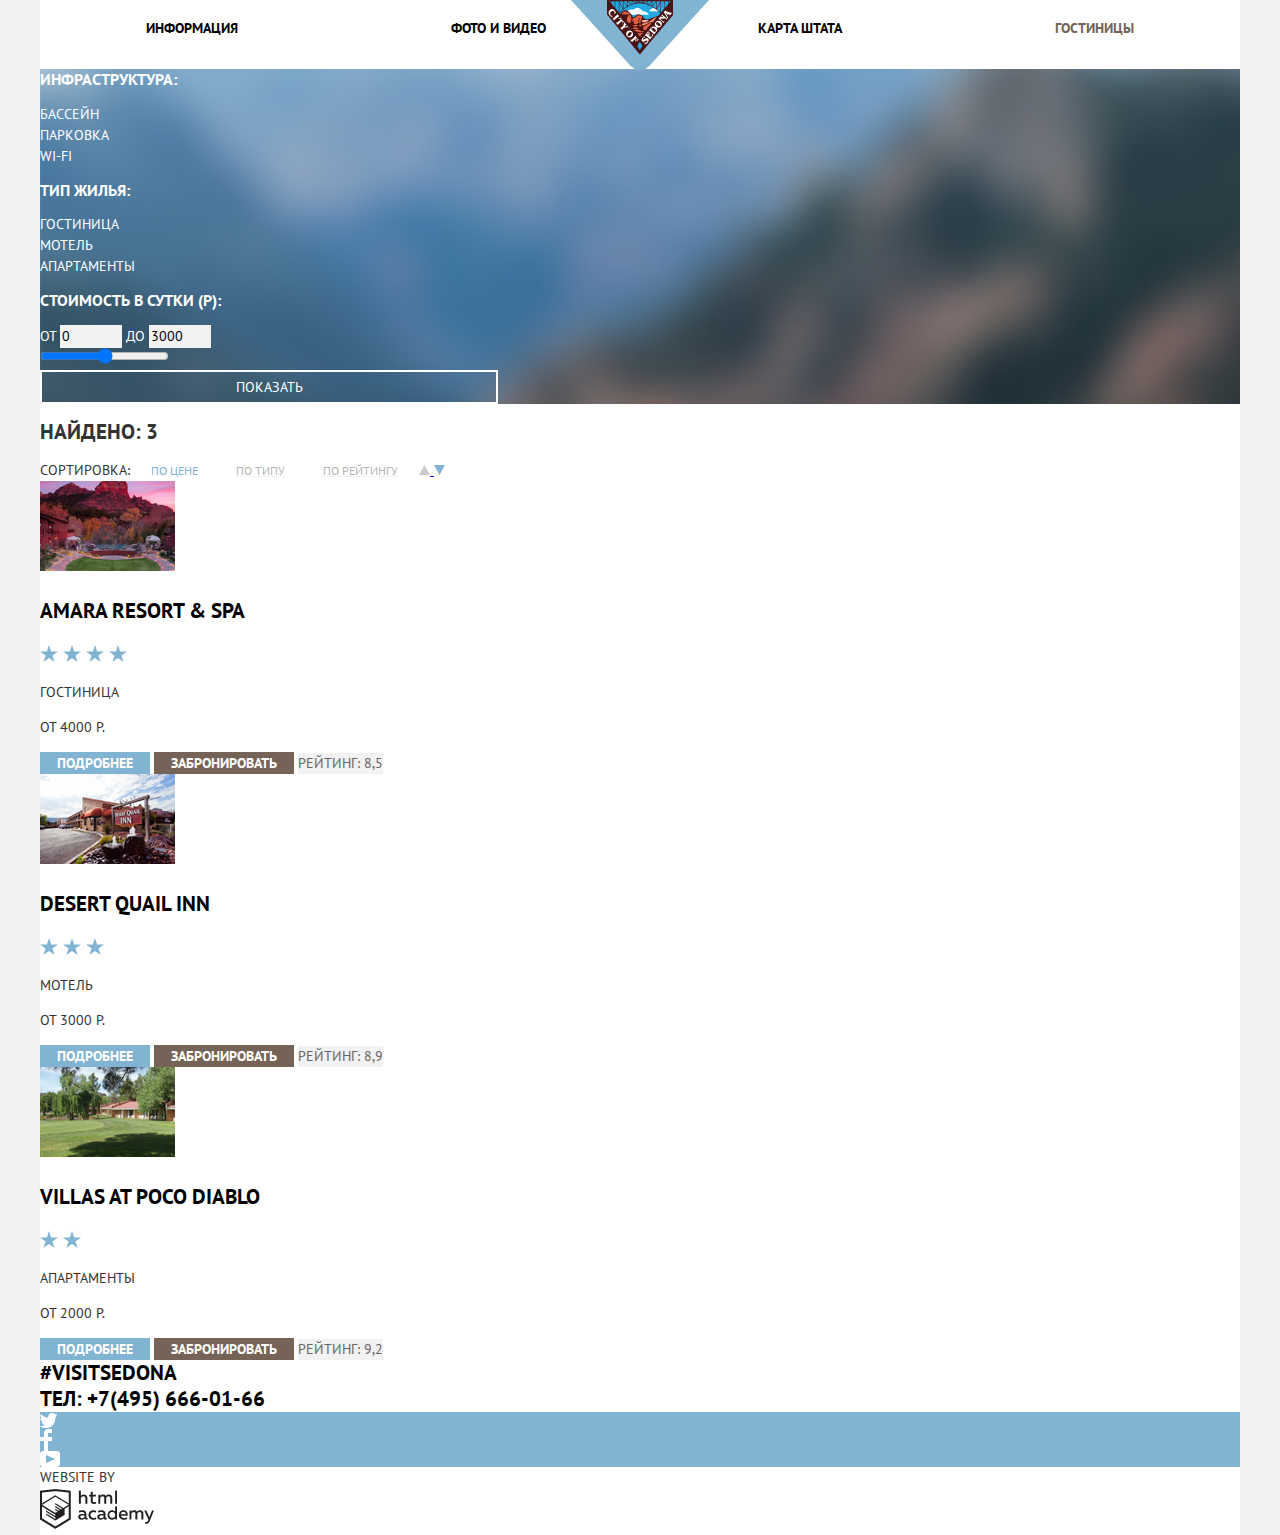
==== hotels.html @ a656c23b "buttons colors for hover and active" ====
<!DOCTYPE html>
<html lang="en">

<head>
    <meta charset="UTF-8">
    <meta http-equiv="X-UA-Compatible" content="IE=edge">
    <meta name="viewport" content="width=device-width, initial-scale=1.0">
    <link rel="preconnect" href="https://fonts.googleapis.com">
    <link rel="preconnect" href="https://fonts.gstatic.com" crossorigin>
    <link href="https://fonts.googleapis.com/css2?family=PT+Sans:wght@400;700&display=swap" rel="stylesheet">
    <link rel="stylesheet" href="css/normalize.css" type="text/css" />
    <link rel="stylesheet" href="css/styles.css" type="text/css" />
    <title>SEDONA</title>
</head>

<body>
    <div class="container">

        <header class="page-header">
            <div class="logo">
                <a class="nav-link logo" href="/">
                    <img src="/images/logo.svg" width="138" height="70" alt="Sedona">
                </a>
            </div>
            <nav>
                <ul class="nav">
                    <li class="nav-item">
                        <a class="nav-link" href="/">ИНФОРМАЦИЯ</a>
                    </li>
                    <li class="nav-item">
                        <a class="nav-link" href="#">ФОТО И ВИДЕО</a>
                    </li>
                    <li class="nav-item">
                        <a class="nav-link" href="#">КАРТА ШТАТА</a>
                    </li>
                    <li class="nav-item">
                        <a class="nav-link active" href="#">ГОСТИНИЦЫ</a>
                    </li>
                </ul>
            </nav>
        </header>
        <main>
            <section class="choice-items">

                <h1 class="visually-hidden">Сайт города Седона</h1>
                <form action="https://https://htmlacademy.ru/courses/42/run/9" method="post">
                    <h2 class="white-header">ИНФРАСТРУКТУРА:</h2>
                    <div class="pool">
                        <input type="checkbox" checked id="pool" name="infra" value="pool"
                            class="input visually-hidden">
                        <label for="pool">БАССЕЙН</label>
                    </div>
                    <div class="parking">
                        <input type="checkbox" id="parking" name="infra" value="parking" class="input visually-hidden">
                        <label for="parking">ПАРКОВКА</label>
                    </div>
                    <div class="wi-fi">
                        <input type="checkbox" id="wi-fi" name="infra" value="wi-fi" class="input visually-hidden">
                        <label for="wi-fi">WI-FI</label>
                    </div>
                    <h2 class="white-header">ТИП ЖИЛЬЯ:</h2>
                    <div class="hotel">
                        <input type="checkbox" checked id="hotel" name="living-place" value="hotel"
                            class="input visually-hidden">
                        <label for="hotel">ГОСТИНИЦА</label>
                    </div>
                    <div class="motel">
                        <input type="checkbox" checked id="motel" name="living-place" value="motel"
                            class="input visually-hidden">
                        <label for="motel">МОТЕЛЬ</label>
                    </div>
                    <div class="apartman">
                        <input type="checkbox" checked id="apartman" name="living-place" value="apartman"
                            class="input visually-hidden">
                        <label for="apartman">АПАРТАМЕНТЫ</label>
                    </div>
                    <h2 class="white-header">СТОИМОСТЬ В СУТКИ (Р):</h2>
                    <div class="numberbuttons">
                        <label for="from-0">ОТ</label>
                        <input type="number" id="from-0" min="0" max="3000" step="1" value="0" class="input input-nmbr">
                        <label for="till3000">ДО</label>
                        <input type="number" id="till3000" min="0" max="3000" step="1" value="3000"
                            class="input input-nmbr">
                    </div>
                    <div class="price_per_day">
                        <input class="range" type="range" id="price" name="price" min="1" max="3000" step="1">
                    </div>
                    <div class="submit">
                        <input class="show" type="submit" value="ПОКАЗАТЬ">
                    </div>
                </form>
            </section>
            <h2>НАЙДЕНО: 3</h2>
            <div class="sortingby">СОРТИРОВКА:
                <a class="button link price" href="#">ПО ЦЕНЕ</a>
                <a class="button link" href="#">ПО ТИПУ</a>
                <a class="button link" href="#">ПО РЕЙТИНГУ</a>
                <a class="arrow-up-link" href="#">
                    <svg class="arrow-up-icon" width="11" height="10" viewBox="0 0 11 10" fill="none"
                        xmlns="http://www.w3.org/2000/svg">
                        <path d="M5.5 0L0 10H11L5.5 0Z" fill="#CACACA" />
                    </svg>
                </a>

                <a class="arrow-down-link" href="#">
                    <svg class="arrow-down-icon" width="11" height="10" viewBox="0 0 11 10" fill="none"
                        xmlns="http://www.w3.org/2000/svg">
                        <path d="M5.5 10L0 0H11" fill="#81B3D2" />
                    </svg>
                </a>
            </div>
            <h2 class="visually-hidden">HOTELS</h2>
            <ul class="living-places">
                <li class="hotel">
                    <div class="wrapper-hotels">
                        <img src="/images/Rock.png" alt="Rock">
                    </div>

                    <h3 class="hotels-header">Amara Resort & Spa</h3>
                    <div class="stars-img-group">
                        <img src="images/star.svg" alt="рейтинг отеля 4 из 5">
                        <img src="images/star.svg">
                        <img src="images/star.svg">
                        <img src="images/star.svg">
                    </div>
                    <p>ГОСТИНИЦА</p>
                    <p>ОТ 4000 Р.</p>
                    <button class="button blue btn">ПОДРОБНЕЕ</button>
                    <button class="button btn">ЗАБРОНИРОВАТЬ</button>
                    <div class="rating">РЕЙТИНГ: 8,5</div>
                </li>
                <li class="motel">
                    <div class="wrapper-hotels">
                        <img src="/images/ROad.png" alt="Road">
                    </div>
                    <h3 class="hotels-header">Desert Quail Inn</h3>
                    <img src="images/star.svg" alt="рейтинг отеля 3 из 5">
                    <img src="images/star.svg">
                    <img src="images/star.svg">
                    <p>МОТЕЛЬ</p>
                    <p>ОТ 3000 Р.</p>
                    <button class="button blue btn">ПОДРОБНЕЕ</button>
                    <button class="button btn">ЗАБРОНИРОВАТЬ</button>
                    <div class="rating">РЕЙТИНГ: 8,9</div>
                </li>
                <li class="apartman">
                    <div class="wrapper-hotels">
                        <img src="/images/Nature.png" alt="Nature">
                    </div>
                    <h3 class="hotels-header">Villas at Poco Diablo</h3>
                    <img src="images/star.svg" alt="рейтинг отеля 2 из 5">
                    <img src="images/star.svg">
                    <p>АПАРТАМЕНТЫ</p>
                    <p>ОТ 2000 Р.</p>
                    <button class="button blue btn">ПОДРОБНЕЕ</button>
                    <button class="button btn">ЗАБРОНИРОВАТЬ</button>
                    <div class="rating">РЕЙТИНГ: 9,2</div>
                </li>
            </ul>
        </main>
        <footer class="page-footer">
            <div class="link-wrapper">
                <div class="#visitSEDONA">#visitSEDONA</div>

                <a href="tel:+74956660166">ТЕЛ: +7(495) 666-01-66</a>
            </div>
            <ul class="social-icons">
                <li><a class="social-icon twitter" href="https://twitter.com">
                        <img src="/images/twitter1.png" width="17" height="17" alt="twitter">
                    </a></li>
                <li>
                    <a target="_blank" class="social-icon facebook" href="https://facebook.com">
                        <img src="/images/fb-icon.png" width="12" height="22" alt="facebook">
                    </a>
                </li>
                <li>
                    <a target="_blank" class="social-icon youtube" href="https://youtube.com">
                        <img src="/images/youtube.png" width="20" height="16" alt="youtube">
                    </a>
                </li>
            </ul>
            <div class="Website by">Website by</div>
            <div class="academy-link">
                <a target="_blank" href="https://htmlacademy.ru"><img src="/images/logo-htmlacademy.png"
                        alt="логотип"></a>
            </div>
        </footer>
    </div>
</body>

</html>
---- css/styles.css ----
@font-face {
   font-family: "PT Sans";
   src: url("../Fonts/PTSans/PTSans-Regular.ttf") format("truetype");
   font-weight: 400;
}

@font-face {
   font-family: "PT Sans";
   src: url("../Fonts/PTSans/PTSans-Bold.ttf") format("truetype");
   font-weight: 700;
}

:root {
   --main: #000000;
   --white: #FFFFFF;
   --gray: #333;
   --light_gray: #888;
   --f2: #f2f2f2;
   --brown: #766357;
   --blue: #81B3D2;
   --6: #666666;
}

* {
   box-sizing: border-box;
}

.visually-hidden {
   position: absolute;
   width: 1px;
   height: 1px;
   margin: -1px;
   border: 0;
   padding: 0;
   white-space: nowrap;
   clip-path: inset(100%);
   clip: rect(0 0 0 0);
   overflow: hidden;
}

body {
   font-family: "PT Sans", sans-serif;
   font-size: 14px;
   line-height: 21px;
   font-weight: 400;
   text-transform: uppercase;
   color: var(--gray);
   background-color: var(--f2);
}

ul {
   list-style: none;
   padding: 0;
   margin: 0;
}

.container {
   background-color: var(--white);
   width: 100%;
   max-width: 1200px;
   margin: 0 auto;
}

.nav {
   display: flex;
   justify-content: space-around;
   align-items: center;
   width: 100%;
   max-width: 1200px;
   height: 56px;
}

.logo {
   top: 0;
   position: absolute;
   z-index: 1;
   left: 50%;
   transform: translateX(-50%);
}


.nav-link {
   text-decoration: none;
   font-weight: 700;
   line-height: 26px;
   color: var(--main);
   transition: 0.3s;
}

.nav-link.active {
   color: var(--brown);
}

.info:hover {
   color: var(--blue);
}

.info:active {
   color: var(--main);
   opacity: 30%;
}

.image-wrapper {
   width: 60%;
   max-width: 456px;
}

.image-wrapper img {
   width: 100%;
   height: auto;
}

.preview {
   line-height: 26px;
}

.title {
   line-height: 26px;
   font-size: 21px;
   font-weight: 700;
   color: var(--main);
}

.reason-title {
   font-size: 21px;
}

.welcome {
   background-image: url("../images/background.png");
   background-repeat: no-repeat;
}

.photo-container {
   color: var(--white);
   background-color: var(--blue);
}


.reason-1-wrapper {
   background-image: url(../images/house.svg);
   background-repeat: no-repeat;
}

.reason-2-wrapper {
   background-image: url(../images/mountain.svg);
   background-repeat: no-repeat;
}

.gray_block {
   margin: 0;
   background-color: #eee;
}

.white {
   color: var(--white);
   line-height: 21px;
}

.form-header {
   font-size: 30px;
   line-height: 24px;
   font-weight: 700;
   color: var(--main);
}

.choose-date {
   line-height: 24px;
}

.searching-hotels {
   font-family: "PT Sans", sans-serif;
   font-size: 21px;
   line-height: 26px;
   color: var(--white);
   background-color: var(--brown);
   text-align: center;
   border: none;
}

/* .form-on-the-map {
   background-image: url(../images/map.svg);
   background-repeat: no-repeat;
} */

.parametres {
   font-weight: 700;
   font-size: 14px;
   line-height: 26px;
}

.link-wrapper {
   font-weight: 700;
   font-size: 21px;
   line-height: 26px;
   color: var(--main);
}

.link-wrapper a {
   text-decoration: none;
   color: var(--main);
}

.choice-items {
   background-image: url(../images/background2.png);
   background-size: cover;
   background-repeat: no-repeat;
   color: var(--white);
}

.white-header {
   font-size: 16px;
   font-weight: 700;
}

.hotels-header {
   font-size: 21px;
   font-weight: 700;
   line-height: 26px;
   color: var(--main)
}

.button {
   padding: 3px 17px;
   font-weight: 700;
   color: var(--white);
   background-color: var(--brown);
   border: none;
   transition: 0.3s;
}

.button.blue.btn:hover {
   background-color: #669EC0;
}

.button.blue.btn:active {
   opacity: 30%;
   background-color: #5496BD;
}

.button.btn:hover {
   background-color: #604E43;
}

.button.btn:active {
   opacity: 30%;
   background-color: #503E33;
}

.searching-hotels.blue,
.blue {
   background-color: var(--blue);
   border: none;
}

.searching-hotels.blue {
   margin-top: 0;
   width: 100%;
   max-width: 458px;
   min-height: 58px;
   padding: 16px 182px;
}

.brown-btn {
   margin: 0 auto;
}

input[type="date"] {
   font-size: 14px;
   line-height: 26px;
   color: var(--main);
   background-color: var(--f2);
   border: none;
   font-weight: 700;
   text-align: left;
   vertical-align: center;
   width: 100%;
   max-width: 346px;
   height: 38px;

}

input[type="number"] {
   font-size: 14px;
   line-height: 21px;
   color: var(--main);
   background-color: var(--f2);
   border: none;
   font-weight: 400;
}

input[type="submit"] {
   width: 100%;
   max-width: 458px;
   padding: auto;
   outline: 2px;

}

.date-input {
   margin-top: 0;
   margin-bottom: 30px;
}

.one-third-size {
   margin-top: 0;
   margin-bottom: 54px;
}

.searching-hotels {
   width: 100%;
   max-width: 568px;
   min-height: 86px;
   padding: 30px 124px;
   transition: 0.3s;
}

.searching-hotels:hover {
   background-color: #604E43;
}

.searching-hotels:active {
   color: #503E33;
   /* opacity: 30%; */
}

.searching-hotels.blue:hover {
   background-color: #669EC0;
}

.searching-hotels.blue:active {
   background-color: #5496BD;
}

.button.link {
   background: none;
   color: var(--main);
   font-size: 12px;
   font-weight: 400;
   line-height: 18px;
   text-decoration: underline dotted var(--blue);
   opacity: 30%;
}

.button.link.price {
   color: var(--blue);
   text-decoration: none;
   opacity: 1;
}

.rating {
   display: inline-block;
   color: var(--6);
   background-color: var(--f2);
   outline: 2px;
}

.social-icon {
   display: flex;
   background-color: var(--blue);
}

.show {
   display: inline-block;
   width: auto;
   color: var(--white);
   padding: 7px 35px;
   border: 2px solid var(--white);
   background: transparent;
   cursor: pointer;
   transition: 0.3s;

}

.show:hover {
   color: var(--main);
   background-color: var(--white);
}

.form-group {
   margin: 0 auto;
   padding: 55px;
   background-color: var(--white);
   width: 100%;
   max-width: 568px;
   min-height: 395px;
   border: none;
   filter: drop-shadow(0 7px 15px rgba(0, 1, 1, 0.15));
}

.form-wrapper {
   position: absolute;
   z-index: 1;
   left: 50%;
   transform: translateX(-50%);
}

.btn {
   cursor: pointer;
}
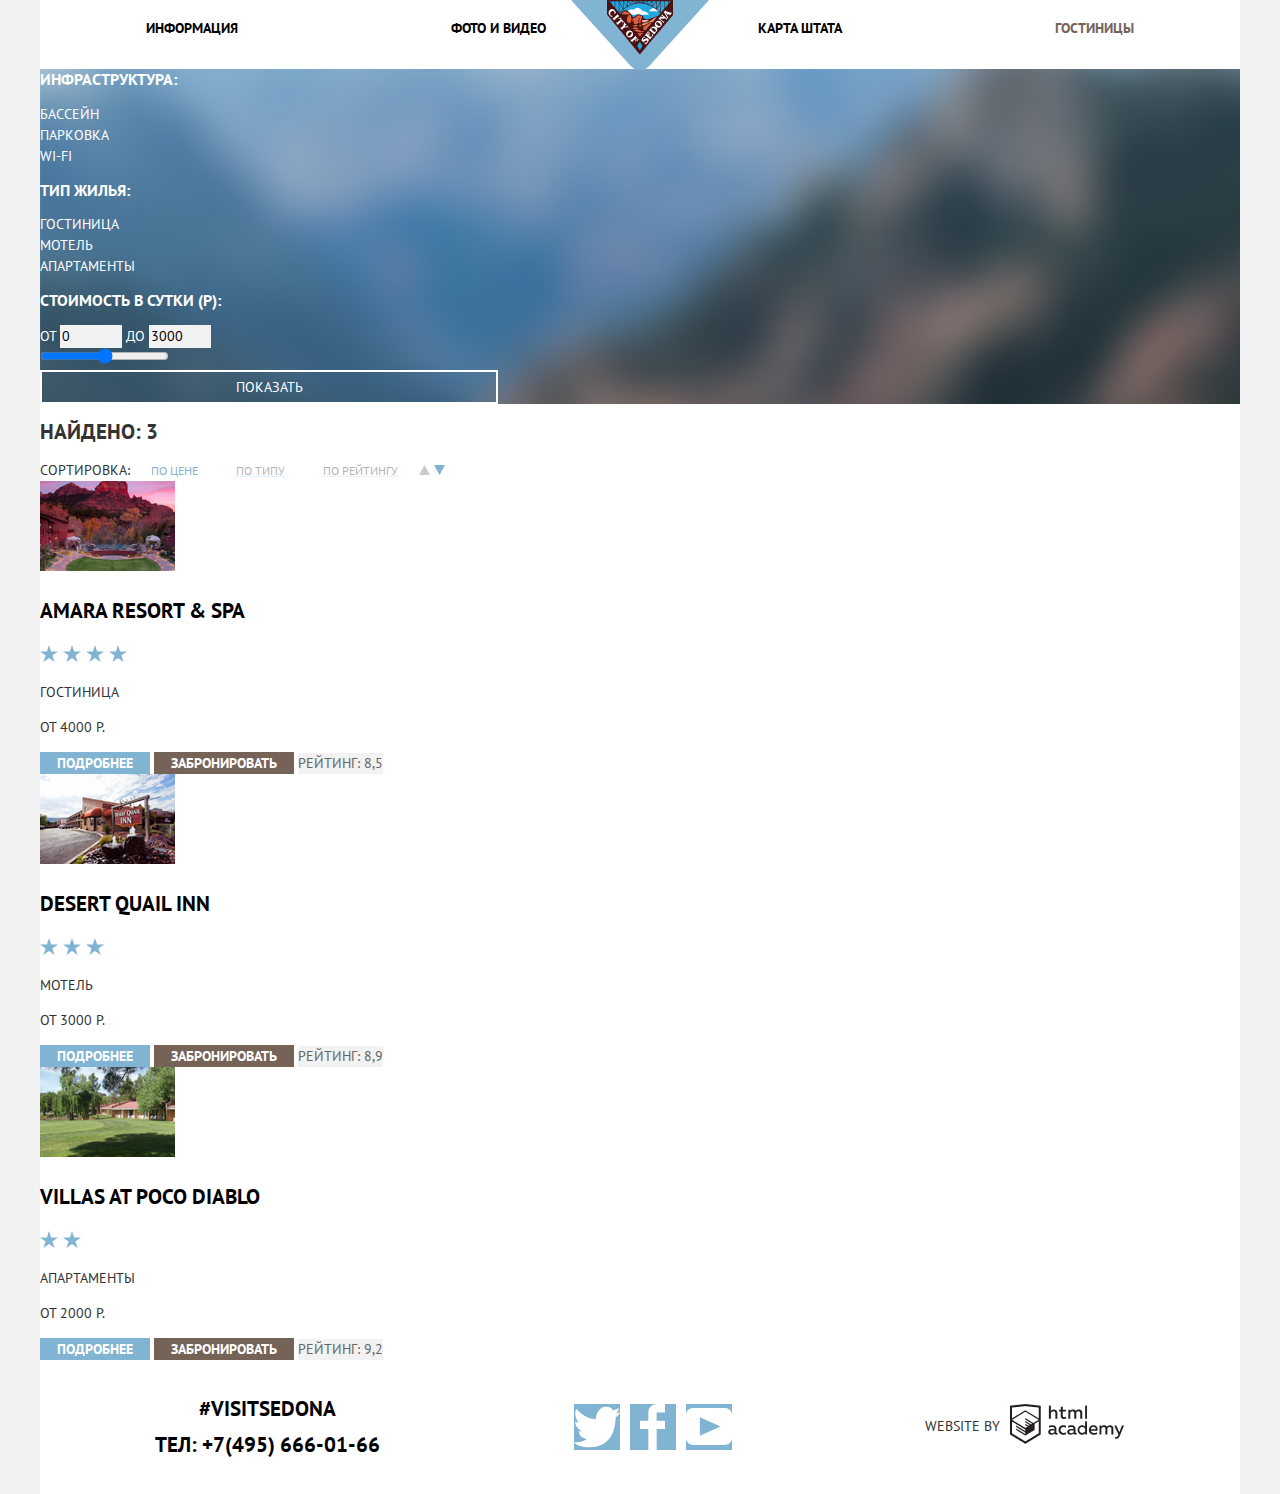
==== commit 1607db17: "footer markup, background map." ====
--- a/hotels.html
+++ b/hotels.html
@@ -159,32 +159,34 @@
             </ul>
         </main>
         <footer class="page-footer">
-            <div class="link-wrapper">
-                <div class="#visitSEDONA">#visitSEDONA</div>
-
+            <div class="footer-container">
+              <div class="link-wrapper">
+                <div class="visit-SEDONA">#visitSEDONA</div>
                 <a href="tel:+74956660166">ТЕЛ: +7(495) 666-01-66</a>
+              </div>
+              <ul class="social-icons">
+                <li class="social-item">
+                  <a class="social-icon twitter" href="https://twitter.com">
+                  </a>
+                </li>
+                <li class="social-item">
+                  <a target="_blank" class="social-icon facebook" href="https://facebook.com">
+                  </a>
+                </li>
+                <li class="social-item">
+                  <a target="_blank" class="social-icon youtube" href="https://youtube.com">
+                  </a>
+                </li>
+              </ul>
+              <div class="right-side-footer">
+                <span>Website by</span>
+                <div class="academy-link">
+                  <a target="_blank" href="https://htmlacademy.ru">
+                    <img class="footer-logo" src="images/logo-htmlacademy.png" alt="логотип" /></a>
+                </div>
+              </div>
             </div>
-            <ul class="social-icons">
-                <li><a class="social-icon twitter" href="https://twitter.com">
-                        <img src="/images/twitter1.png" width="17" height="17" alt="twitter">
-                    </a></li>
-                <li>
-                    <a target="_blank" class="social-icon facebook" href="https://facebook.com">
-                        <img src="/images/fb-icon.png" width="12" height="22" alt="facebook">
-                    </a>
-                </li>
-                <li>
-                    <a target="_blank" class="social-icon youtube" href="https://youtube.com">
-                        <img src="/images/youtube.png" width="20" height="16" alt="youtube">
-                    </a>
-                </li>
-            </ul>
-            <div class="Website by">Website by</div>
-            <div class="academy-link">
-                <a target="_blank" href="https://htmlacademy.ru"><img src="/images/logo-htmlacademy.png"
-                        alt="логотип"></a>
-            </div>
-        </footer>
+          </footer>
     </div>
 </body>
 
--- a/css/styles.css
+++ b/css/styles.css
@@ -1,5 +1,5 @@
 @font-face {
-   font-family: "PT Sans";
+   font-family: "PT sans";
    src: url("../Fonts/PTSans/PTSans-Regular.ttf") format("truetype");
    font-weight: 400;
 }
@@ -110,6 +110,10 @@
    height: auto;
 }
 
+.reasons {
+   margin-bottom: 60px;
+}
+
 .preview {
    line-height: 26px;
 }
@@ -157,17 +161,35 @@
 }
 
 .form-header {
+   display: flex;
+   flex-direction: column;
+   align-items: center;
+   text-align: center;
+   text-transform: uppercase;
    font-size: 30px;
    line-height: 24px;
    font-weight: 700;
    color: var(--main);
 }
 
+.form-header-wrapper {
+   width: 100%;
+   max-width: 435px;
+
+}
+
 .choose-date {
+   margin: 0;
+   margin-bottom: 30px;
+   font-weight: 400;
+   font-size: 14px;
    line-height: 24px;
+   color: #333;
 }
 
 .searching-hotels {
+   width: 100%;
+   max-width: 568px;
    font-family: "PT Sans", sans-serif;
    font-size: 21px;
    line-height: 26px;
@@ -177,10 +199,10 @@
    border: none;
 }
 
-/* .form-on-the-map {
-   background-image: url(../images/map.svg);
+.map-wrapp {
+   background-image: url("../images/map.svg");
    background-repeat: no-repeat;
-} */
+}
 
 .parametres {
    font-weight: 700;
@@ -279,6 +301,21 @@
 
 }
 
+.arrow-up-link {
+   text-decoration: none;
+}
+
+.input.input-date:focus {
+   background-color: var(--white);
+   outline: 2px solid #E5E5E5;
+}
+
+.input.input-date:hover {
+   background-color: #EBEBEB;
+}
+
+
+
 input[type="number"] {
    font-size: 14px;
    line-height: 21px;
@@ -299,9 +336,11 @@
 .date-input {
    margin-top: 0;
    margin-bottom: 30px;
+
 }
 
 .one-third-size {
+   display: flex;
    margin-top: 0;
    margin-bottom: 54px;
 }
@@ -354,10 +393,6 @@
    outline: 2px;
 }
 
-.social-icon {
-   display: flex;
-   background-color: var(--blue);
-}
 
 .show {
    display: inline-block;
@@ -388,12 +423,85 @@
 }
 
 .form-wrapper {
-   position: absolute;
    z-index: 1;
    left: 50%;
-   transform: translateX(-50%);
+   transform: 50% 100%;
+}
+
+.form-header-title {
+   margin: 0;
+   margin-bottom: 30px;
 }
 
 .btn {
    cursor: pointer;
+}
+
+
+
+/* footer */
+.page-footer {
+   padding: 36px 0;
+   background-color: rgba(255, 255, 255, 0.9);
+}
+
+.footer-container {
+   display: flex;
+   align-items: center;
+   justify-content: space-between;
+}
+
+.link-wrapper {
+   display: flex;
+   flex-wrap: wrap;
+   flex-direction: column;
+   align-items: center;
+   margin-left: 115px;
+}
+
+.social-icons {
+   display: flex;
+   align-items: center;
+   justify-content: space-between;
+}
+
+.right-side-footer {
+   display: flex;
+   align-items: center;
+   margin-right: 115px;
+}
+
+.visit-SEDONA {
+   margin-bottom: 10px;
+}
+
+.academy-link {
+   margin-left: 10px;
+}
+
+.social-icon {
+   display: block;
+   width: 46px;
+   height: 46px;
+   background-position: center;
+   background-repeat: no-repeat;
+   background-size: contain;
+   background-color: var(--blue);
+}
+
+.social-item:not(:last-child) {
+   margin-right: 10px;
+}
+
+.twitter {
+   background-image: url("../images/twitter.svg");
+}
+
+.facebook {
+   background-image: url("../images/fb-icon.svg");
+}
+
+.youtube {
+   background-image: url("../images/youtube.svg");
+
 }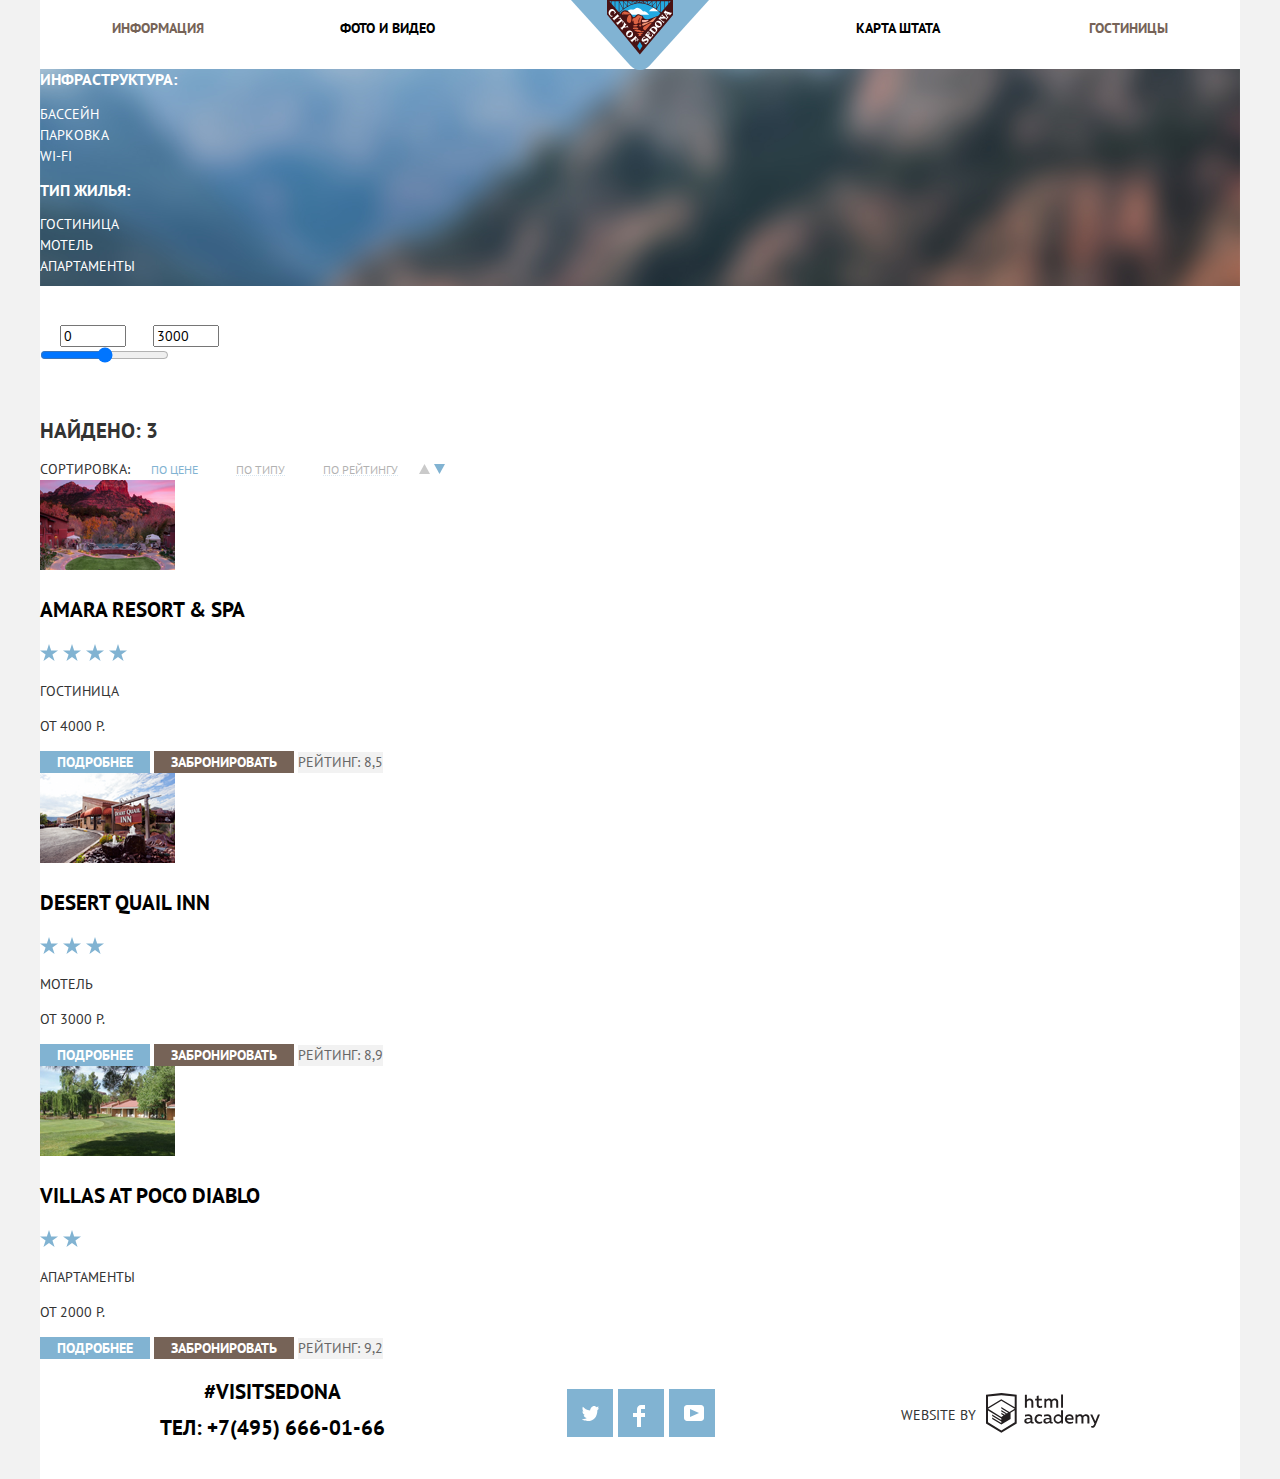
==== commit 8516c61d: "markup changes" ====
--- a/hotels.html
+++ b/hotels.html
@@ -16,29 +16,29 @@
 <body>
     <div class="container">
 
-        <header class="page-header">
-            <div class="logo">
-                <a class="nav-link logo" href="/">
-                    <img src="/images/logo.svg" width="138" height="70" alt="Sedona">
-                </a>
-            </div>
-            <nav>
-                <ul class="nav">
-                    <li class="nav-item">
-                        <a class="nav-link" href="/">ИНФОРМАЦИЯ</a>
-                    </li>
-                    <li class="nav-item">
-                        <a class="nav-link" href="#">ФОТО И ВИДЕО</a>
-                    </li>
-                    <li class="nav-item">
-                        <a class="nav-link" href="#">КАРТА ШТАТА</a>
-                    </li>
-                    <li class="nav-item">
-                        <a class="nav-link active" href="#">ГОСТИНИЦЫ</a>
-                    </li>
-                </ul>
-            </nav>
-        </header>
+      <header class="page-header">
+        <div class="logo">
+          <a href="/" class="nav-link logo">
+            <img class="logo-item" src="images/logo.svg" width="138" height="70" alt="Sedona" />
+          </a>
+        </div>
+        <nav class="nav-block">
+          <ul class="nav_list">
+            <li class="nav-item">
+              <a class="nav-link active info" href="#">ИНФОРМАЦИЯ</a>
+            </li>
+            <li class="nav-item">
+              <a class="nav-link" href="#">ФОТО&nbsp;И&nbsp;ВИДЕО</a>
+            </li>
+            <li class="nav-item">
+              <a class="nav-link" href="#">КАРТА&nbsp;ШТАТА</a>
+            </li>
+            <li class="nav-item">
+              <a class="nav-link active info" href="/hotels.html">ГОСТИНИЦЫ</a>
+            </li>
+          </ul>
+        </nav>
+      </header>
         <main>
             <section class="choice-items">
 
@@ -90,6 +90,8 @@
                     </div>
                 </form>
             </section>
+
+
             <h2>НАЙДЕНО: 3</h2>
             <div class="sortingby">СОРТИРОВКА:
                 <a class="button link price" href="#">ПО ЦЕНЕ</a>
@@ -116,7 +118,7 @@
                         <img src="/images/Rock.png" alt="Rock">
                     </div>
 
-                    <h3 class="hotels-header">Amara Resort & Spa</h3>
+                    <h3 class="hotels-header">Amara Resort &amp;&nbsp;Spa</h3>
                     <div class="stars-img-group">
                         <img src="images/star.svg" alt="рейтинг отеля 4 из 5">
                         <img src="images/star.svg">
@@ -159,35 +161,54 @@
             </ul>
         </main>
         <footer class="page-footer">
-            <div class="footer-container">
-              <div class="link-wrapper">
-                <div class="visit-SEDONA">#visitSEDONA</div>
-                <a href="tel:+74956660166">ТЕЛ: +7(495) 666-01-66</a>
-              </div>
-              <ul class="social-icons">
-                <li class="social-item">
-                  <a class="social-icon twitter" href="https://twitter.com">
-                  </a>
-                </li>
-                <li class="social-item">
-                  <a target="_blank" class="social-icon facebook" href="https://facebook.com">
-                  </a>
-                </li>
-                <li class="social-item">
-                  <a target="_blank" class="social-icon youtube" href="https://youtube.com">
-                  </a>
-                </li>
-              </ul>
-              <div class="right-side-footer">
-                <span>Website by</span>
-                <div class="academy-link">
-                  <a target="_blank" href="https://htmlacademy.ru">
-                    <img class="footer-logo" src="images/logo-htmlacademy.png" alt="логотип" /></a>
-                </div>
+          <div class="footer-container">
+            <div class="link-wrapper">
+              <div class="visit-SEDONA">#visitSEDONA</div>
+              <a href="tel:+74956660166">ТЕЛ: +7(495) 666-01-66</a>
+            </div>
+            <ul class="social-icons">
+              <li class="social-item">
+                <a class="social-icon twitter" href="https://twitter.com">
+                  <svg width="17" height="17" viewBox="0 0 17 17" fill="none" xmlns="http://www.w3.org/2000/svg">
+                    <path
+                      d="M10.95 1.14409C12.635 0.648089 13.934 1.41409 14.527 2.32309C15.2 2.09209 15.858 1.84209 16.538 1.61509C16.5249 2.30145 16.2117 2.94761 15.681 3.38309C16.366 3.55309 16.985 2.89209 16.985 2.89209C16.816 3.89209 15.979 4.68009 15.422 4.91609C15.191 11.6661 12.247 16.1331 5.34498 15.9981H4.89898C4.48898 15.9981 0.734977 15.5381 0.000976562 14.1111C2.27198 14.3071 3.89398 13.6891 4.69398 12.9341C3.73398 12.6341 2.01498 12.4571 1.71498 9.98409C2.06398 10.0901 2.27898 10.2121 2.90498 10.1031C1.70498 9.24709 0.373977 8.53009 0.447977 6.33009C0.732977 6.65809 1.51498 6.86609 1.78798 6.80209C1.08498 6.56109 -0.182023 3.44209 0.893977 1.85009C2.71198 3.70409 4.62898 5.45609 8.04598 5.62309C8.25398 3.33009 9.18298 1.79309 10.95 1.14409Z"
+                      fill="white" />
+                  </svg>
+                </a>
+              </li>
+              <li class="social-item">
+                <a target="_blank" class="social-icon facebook" href="https://facebook.com">
+                  <svg width="12" height="22" viewBox="0 0 12 22" fill="none" xmlns="http://www.w3.org/2000/svg">
+                    <path d="M12 4V0H8C5.79086 0 4 1.79086 4 4V8H0V12H4V22H8V12H12V8H8V4H12Z" fill="white" />
+                  </svg>
+                </a>
+              </li>
+              <li class="social-item">
+                <a target="_blank" class="social-icon youtube" href="https://youtube.com">
+                  <svg width="20" height="16" viewBox="0 0 20 16" fill="none" xmlns="http://www.w3.org/2000/svg">
+                    <path fill-rule="evenodd" clip-rule="evenodd"
+                      d="M3 0H17C18.65 0 20 1.35 20 3V13C20 14.65 18.65 16 17 16H3C1.35 16 0 14.65 0 13V3C0 1.35 1.35 0 3 0ZM6.027 4.002V11.998L15.014 8L6.027 4.002Z"
+                      fill="white" />
+                  </svg>
+
+                </a>
+              </li>
+            </ul>
+            <div class="right-side-footer">
+              <span>Website by</span>
+              <div class="academy-link">
+                <a target="_blank" href="https://htmlacademy.ru">
+                  <svg width="115" height="41" viewBox="0 0 115 41" fill="none" xmlns="http://www.w3.org/2000/svg">
+                    <path fill-rule="evenodd" clip-rule="evenodd"
+                      d="M15.5197 1.05737H15.3509L0 2.71895V31.4945L15.3509 40.8382L30.7018 31.4945V2.71895L15.5197 1.05737ZM77.0183 2.62185H75.0876V15.7311H77.0183V2.62185ZM40.8619 2.63264V7.76843C41.6131 6.9864 42.6386 6.5436 43.7105 6.53843C44.6823 6.47908 45.6329 6.84495 46.3253 7.54479C47.0177 8.24462 47.3866 9.21244 47.3399 10.2068V15.7634H45.367V10.4658C45.4231 9.94897 45.2754 9.43059 44.9566 9.02553C44.6377 8.62047 44.174 8.36218 43.6683 8.3079H43.3518C42.3456 8.36979 41.4321 8.9295 40.9041 9.80764V15.7634H38.8995V2.63264H40.8619ZM77.0183 31.4837H75.2775V30.0595C74.4828 31.1353 73.23 31.7538 71.9119 31.7211C69.4751 31.5528 67.5825 29.4822 67.5825 26.9845C67.5825 24.4867 69.4751 22.4162 71.9119 22.2479C73.1195 22.2052 74.2818 22.7203 75.0771 23.6505V18.3205H77.0183V31.4837ZM47.0656 30.0595C47.263 30.0515 47.4583 30.0152 47.6459 29.9516V31.3866C47.2482 31.5404 46.826 31.6172 46.4009 31.6132C45.6482 31.6769 44.9394 31.2429 44.639 30.5342C43.7036 31.31 42.5302 31.7227 41.3261 31.6995C39.733 31.6995 38.256 30.804 38.256 28.9482C38.256 26.65 40.3661 25.9379 42.1702 25.9379C42.9402 25.9505 43.707 26.0408 44.4596 26.2076V25.884C44.4596 24.805 43.6578 23.9742 42.1491 23.9742C41.0585 23.9764 39.9804 24.2116 38.9839 24.6647V22.8305C40.0678 22.451 41.204 22.2506 42.3495 22.2371C44.8394 22.2371 46.3693 23.4455 46.3693 26.1753V29.4121C46.3546 29.5668 46.401 29.721 46.4981 29.8406C46.5951 29.9601 46.7349 30.035 46.8862 30.0487H47.0656V30.0595ZM40.2711 28.8403C40.298 29.229 40.4761 29.5905 40.7655 29.844C41.055 30.0974 41.4317 30.2217 41.8115 30.189H41.9275C42.8819 30.1906 43.7973 29.8022 44.4702 29.11V27.5779C43.842 27.4414 43.2026 27.3655 42.5605 27.3513C41.5055 27.3513 40.2817 27.7074 40.2817 28.8403H40.2711ZM56.0229 22.9384C55.1962 22.4632 54.2596 22.2246 53.3115 22.2479H52.9422C51.7332 22.2873 50.5891 22.8166 49.7619 23.7192C48.9347 24.6218 48.4923 25.8236 48.5321 27.06V27.5024C48.6957 30.0004 50.805 31.8921 53.2482 31.7318C54.2519 31.7555 55.2477 31.5452 56.1601 31.1168V29.2718C55.3769 29.7215 54.4945 29.9591 53.5963 29.9624C52.5199 30.0288 51.4963 29.4793 50.9385 28.5356C50.3806 27.5918 50.3806 26.4095 50.9385 25.4658C51.4963 24.522 52.5199 23.9725 53.5963 24.039C54.461 24.0357 55.3066 24.2989 56.0229 24.7942V22.9384ZM66.1514 30.0595C66.3488 30.0515 66.5441 30.0152 66.7317 29.9516V31.3866C66.334 31.5404 65.9118 31.6172 65.4867 31.6132C64.734 31.6769 64.0252 31.2429 63.7248 30.5342C62.7894 31.31 61.616 31.7227 60.4119 31.6995C58.8188 31.6995 57.3417 30.804 57.3417 28.9482C57.3417 26.65 59.4518 25.9379 61.256 25.9379C62.0259 25.9505 62.7928 26.0408 63.5454 26.2076V25.884C63.5454 24.805 62.7436 23.9742 61.2349 23.9742C60.1443 23.9764 59.0662 24.2116 58.0697 24.6647V22.8305C59.1536 22.451 60.2897 22.2506 61.4353 22.2371C63.9252 22.2371 65.455 23.4455 65.455 26.1753V29.4121C65.4404 29.5668 65.4868 29.721 65.5838 29.8406C65.6809 29.9601 65.8207 30.035 65.972 30.0487H66.1514V30.0595ZM59.855 29.8481C59.5632 29.5943 59.3837 29.2311 59.3569 28.8403H59.378C59.378 27.7074 60.5385 27.3513 61.6569 27.3513C62.299 27.3655 62.9383 27.4414 63.5665 27.5779V29.11C62.8937 29.8022 61.9782 30.1906 61.0239 30.189H60.9078C60.5263 30.2247 60.1469 30.1019 59.855 29.8481ZM69.3271 26.9305C69.3271 25.2859 70.6308 23.9526 72.239 23.9526L72.2601 24.0066C73.4742 24.0066 74.5742 24.7382 75.0665 25.8732V28.0311C74.5856 29.1871 73.4673 29.9296 72.239 29.9084C70.6308 29.9084 69.3271 28.5752 69.3271 26.9305ZM83.3486 22.2479C86.8408 22.2479 88.0541 25.1395 87.4844 27.7397H80.922C81.1436 29.3582 82.6839 30.0163 84.2876 30.0163C85.2509 30.0196 86.2027 29.8021 87.0729 29.3797V31.1061C86.0736 31.5421 84.9939 31.7519 83.9078 31.7211C81.2385 31.7211 78.8963 30.189 78.8963 26.9521C78.8362 25.7502 79.2482 24.5736 80.0408 23.6841C80.8334 22.7945 81.9408 22.2658 83.1165 22.2155H83.3486V22.2479ZM80.8693 26.1753C80.9704 24.8237 82.1216 23.8104 83.4436 23.9095H83.4858C84.1064 23.8531 84.7196 24.08 85.1612 24.5295C85.6028 24.979 85.8275 25.6051 85.7752 26.24H80.8693V26.1753ZM89.489 31.4621V22.4961H91.2298V23.575C91.9777 22.7197 93.041 22.2229 94.1628 22.2047C95.2951 22.1328 96.3712 22.7163 96.9482 23.7153C97.7407 22.8335 98.8477 22.3161 100.018 22.2803C100.952 22.2327 101.859 22.6011 102.507 23.2901C103.154 23.9792 103.478 24.9213 103.394 25.8732V31.4837H101.39V25.9271C101.437 25.4734 101.306 25.0191 101.024 24.6647C100.743 24.3104 100.336 24.0852 99.8917 24.039H99.6174C98.7512 24.0941 97.9525 24.536 97.4335 25.2474V31.4837H95.4289V25.9271C95.4728 25.47 95.3357 25.0139 95.0481 24.6611C94.7606 24.3082 94.3467 24.088 93.8991 24.0497H93.6881C92.7466 24.1344 91.8915 24.6449 91.3564 25.4416V31.5161H89.5312L89.489 31.4621ZM113.977 22.4745H111.972L109.324 29.2718L106.306 22.4853H104.196L108.417 31.5484L108.237 32.0016C107.72 33.3611 107.003 34.0516 106.053 34.0516C105.75 34.0548 105.447 34.0112 105.156 33.9221V35.6161C105.536 35.7125 105.926 35.7632 106.317 35.7671C107.646 35.7671 108.902 35.0226 109.851 32.6813L113.977 22.4745ZM52.689 6.78658V3.54974L50.7266 4.01369V6.73264H49.144V8.49132H50.7899V12.9905C50.7231 13.817 51.0244 14.6301 51.61 15.2038C52.1955 15.7775 53.0028 16.0505 53.8073 15.9468C54.5996 15.9535 55.3875 15.8259 56.139 15.5692V13.8429C55.5727 14.0781 54.9672 14.199 54.356 14.199C53.2165 14.199 52.689 13.8105 52.689 12.6237V8.5129H55.8541V6.78658H52.689ZM58.3862 15.7526V6.75421H60.1376V7.83316C60.8811 6.97655 61.9403 6.476 63.0601 6.45211C64.1624 6.38099 65.2146 6.93142 65.8032 7.88711C66.5958 7.00534 67.7028 6.48794 68.8734 6.45211C69.8138 6.41462 70.7233 6.79859 71.364 7.50353C72.0046 8.20846 72.3126 9.16418 72.2073 10.1205V15.7418H70.2028V10.1853C70.2499 9.73151 70.1184 9.27721 69.8373 8.92287C69.5561 8.56853 69.1485 8.34334 68.7046 8.29711H68.4619C67.5957 8.35228 66.797 8.7942 66.278 9.50553V15.7418H64.2734V10.1853C64.3206 9.73151 64.1891 9.27721 63.9079 8.92287C63.6268 8.56853 63.2191 8.34334 62.7752 8.29711H62.5326C61.5911 8.38181 60.736 8.89229 60.2009 9.68895V15.7634H58.3862V15.7526ZM28.6972 30.3033L28.7078 30.2968L28.6972 30.3184V30.3033ZM28.6972 18.3205V30.3033L15.3509 38.4321L2.00459 30.3184V18.5147L15.2876 26.6068V28.0311L6.18257 22.5284V23.9418L15.3404 29.5632V31.0629L6.19312 25.4955V26.9521L15.3509 32.5734L24.5826 26.9197V20.8129L28.6972 18.3205ZM28.7078 16.7776L25.0362 18.9355L23.3482 20.0145L15.3087 15.0837V16.4971L22.156 20.7266L22.0083 20.8237L20.9532 21.4063L15.2876 17.9537V19.3995L19.761 22.1184L18.706 22.8413L15.3298 20.7913V22.2047L17.5454 23.5426L15.2982 24.9021L2.11009 16.864L15.3087 8.72869L28.7078 16.7776ZM15.2876 7.27211L28.7078 15.3534V4.56395L15.3615 3.12895L2.01514 4.56395V15.3534L15.2876 7.27211Z"
+                      fill="#231F20" />
+                  </svg>
+                </a>
               </div>
             </div>
-          </footer>
+          </div>
+        </footer>
     </div>
 </body>
 
-</html>+</html>
--- a/css/styles.css
+++ b/css/styles.css
@@ -19,6 +19,7 @@
    --brown: #766357;
    --blue: #81B3D2;
    --6: #666666;
+   --e: #eee;
 }
 
 * {
@@ -61,14 +62,33 @@
    margin: 0 auto;
 }
 
-.nav {
-   display: flex;
-   justify-content: space-around;
-   align-items: center;
-   width: 100%;
-   max-width: 1200px;
-   height: 56px;
-}
+
+.nav-block {
+   display: flex;
+}
+
+.nav_list {
+   display: flex;
+   align-items: center;
+   width: 100%;
+   max-height: 56px;
+   padding: 15px 72px;
+}
+
+.nav-item {
+   min-width: 228px;
+}
+
+.nav-item:nth-child(3) {
+   min-width: 230px;
+   margin-left: auto;
+   text-align: right;
+}
+
+.nav-item:nth-child(4) {
+   text-align: right;
+}
+
 
 .logo {
    top: 0;
@@ -101,13 +121,19 @@
 }
 
 .image-wrapper {
-   width: 60%;
-   max-width: 456px;
-}
-
-.image-wrapper img {
-   width: 100%;
-   height: auto;
+   height: 509px;
+   /* background-image: url("../images/background.png"); */
+   background-repeat: no-repeat;
+   background-position: contain;
+   background-image: url("../images/welcome.svg");
+   background-repeat: no-repeat;
+   background-position: center;
+   /* background-image: url("../images/bottom stripe.svg");
+   background-position: bottom; */
+}
+
+.svg-stripe {
+  background-position: center;
 }
 
 .reasons {
@@ -115,6 +141,10 @@
 }
 
 .preview {
+   display: flex;
+   flex-direction: column;
+   justify-content: center;
+   align-items: center;
    line-height: 26px;
 }
 
@@ -125,34 +155,178 @@
    color: var(--main);
 }
 
+.reasons-list {
+   display: flex;
+   flex-direction: row;
+   flex-wrap: wrap;
+
+}
+
+.reasons-title {
+   margin: 0;
+   margin-bottom: 44px;
+   max-width: 470px;
+   text-align: center;
+}
+
 .reason-title {
+   width: 50%;
    font-size: 21px;
+   margin-top: 0;
+}
+
+.reasons-preview-text {
+   margin: 0;
+   margin-bottom: 50px;
+}
+
+.reasons-1-list {
+   display: flex;
+   flex-direction: row;
+   margin-bottom: 85px;
+}
+
+.reasons-1-item {
+   display: flex;
+   flex-direction: column;
+   background-position: center top;
+   background-repeat: no-repeat;
+   background-size: 75px 72px;
+   padding-top: 99px;
+   width: calc(100% / 3);
+   max-width: 400px;
+   align-items: center;
+   text-align: center;
+}
+
+.house-icon {
+   background-image: url("../images/house-icon.svg");
+}
+
+.burger {
+   background-image: url("../images/burger.svg");
+}
+
+.gift {
+   background-image: url("../images/Gift.svg");
+}
+
+.reasons-1-item-descr {
+   max-width: 280px;
+   text-align: center;
+   text-transform: uppercase;
+   margin-top: 0;
+   margin: 0;
 }
 
 .welcome {
+   margin: 0;
+   margin-bottom: 42px;
    background-image: url("../images/background.png");
    background-repeat: no-repeat;
 }
 
-.photo-container {
+
+.reason-1-wrapper {
+   display: flex;
+   margin-bottom: 60px;
+}
+
+.N-1,
+.N-2 {
+   padding-top: 45px;
+   padding-bottom: 54px;
+   padding-left: 52px;
+   padding-right: 52px;
+   display: flex;
+   flex-direction: column;
+   justify-content: center;
+   align-items: center;
+   flex-wrap: wrap;
+   text-align: center;
    color: var(--white);
+   width: calc(100% / 3);
+   height: 256px;
    background-color: var(--blue);
-}
-
-
-.reason-1-wrapper {
-   background-image: url(../images/house.svg);
-   background-repeat: no-repeat;
-}
+   flex-shrink: 0;
+}
+
+.number {
+   margin: 0;
+   margin-bottom: 25px;
+}
+
+.reason-text {
+   margin: 0;
+   letter-spacing: -0.5px;
+}
+
+.reason-1-img {
+   overflow: hidden;
+   width: calc((100% / 3) * 2);
+}
+
+.img-1-reason {
+   display: block;
+   width: 100%;
+   height: 100%;
+   object-fit: cover;
+}
+
+
 
 .reason-2-wrapper {
-   background-image: url(../images/mountain.svg);
-   background-repeat: no-repeat;
-}
-
-.gray_block {
+   display: flex;
+   flex-direction: row-reverse;
+   margin-bottom: 45px;
+}
+
+.reason-2-img {
+   overflow: hidden;
+   width: calc((100% / 3) * 2);
+}
+
+.img-2-reason {
+   display: block;
+   width: 100%;
+   height: 100%;
+   object-fit: cover;
+}
+
+.reason-2 {
+   background-color: var(--e);
+}
+
+/* .gray_block {
+   display: flex;
    margin: 0;
    background-color: #eee;
+} */
+
+
+.reason-3-4-5-item {
+   display: flex;
+   flex-direction: column;
+   width: calc(100% / 3);
+   max-width: 400px;
+   align-items: center;
+   padding-bottom: 54px;
+   background-color: var(--e);
+}
+
+
+.reason-3-4-5-title {
+   max-width: 119px;
+   text-align: center;
+   font-size: 21px;
+   line-height: 21px;
+   margin-bottom: 25px;
+}
+
+.reasons-3-4-5-item-descr {
+   max-width: 300px;
+   text-align: center;
+   margin: 0;
 }
 
 .white {
@@ -180,12 +354,225 @@
 
 .choose-date {
    margin: 0;
-   margin-bottom: 30px;
+   margin-bottom: 43px;
    font-weight: 400;
    font-size: 14px;
    line-height: 24px;
    color: #333;
 }
+
+
+
+.map-wrapp {
+   background-image: url("../images/map.svg");
+   background-repeat: no-repeat;
+   height: 594px;
+   position: relative;
+}
+
+
+
+.link-wrapper {
+   font-weight: 700;
+   font-size: 21px;
+   line-height: 26px;
+   color: var(--main);
+}
+
+.link-wrapper a {
+   text-decoration: none;
+   color: var(--main);
+}
+
+.choice-items {
+   background-image: url(../images/background2.png);
+   background-size: contain;
+   background-repeat: no-repeat;
+   color: var(--white);
+}
+
+.white-header {
+   font-size: 16px;
+   font-weight: 700;
+}
+
+.hotels-header {
+   font-size: 21px;
+   font-weight: 700;
+   line-height: 26px;
+   color: var(--main)
+}
+
+.button {
+   padding: 3px 17px;
+   font-weight: 700;
+   color: var(--white);
+   background-color: var(--brown);
+   border: none;
+   transition: 0.3s;
+}
+
+.button.blue.btn:hover {
+   background-color: #669EC0;
+}
+
+.button.blue.btn:active {
+   opacity: 30%;
+   background-color: #5496BD;
+}
+
+.button.btn:hover {
+   background-color: #604E43;
+}
+
+.button.btn:active {
+   opacity: 30%;
+   background-color: #503E33;
+}
+
+.blue,
+.blue {
+   background-color: var(--blue);
+   border: none;
+}
+
+.searching-hotels.blue {
+   margin-top: 0;
+   width: 100%;
+   max-width: 458px;
+   min-height: 58px;
+   padding: 16px;
+}
+
+.brown-btn {
+   margin: 0 auto;
+}
+
+input[type="date"] {
+   font-size: 14px;
+   line-height: 26px;
+   color: var(--main);
+   background-color: var(--f2);
+   border: none;
+   font-weight: 700;
+   text-align: left;
+   width: 100%;
+   max-width: 346px;
+   height: 38px;
+
+
+}
+
+.arrow-up-link {
+   text-decoration: none;
+}
+
+.input.input-date:focus {
+   background-color: var(--white);
+   outline: 2px solid #E5E5E5;
+}
+
+.input.input-date:hover {
+   background-color: #EBEBEB;
+}
+
+
+
+/* input[type="number"] {
+   font-size: 14px;
+   line-height: 21px;
+   color: var(--main);
+   background-color: var(--f2);
+   border: none;
+   font-weight: 400;
+} */
+
+input[type="submit"] {
+   width: 100%;
+   max-width: 458px;
+   padding: auto;
+   outline: 2px;
+
+}
+
+
+.date-input {
+   max-width: 560px;
+   margin: 0;
+   margin-bottom: 29px;
+   border: none;
+   padding: 0;
+}
+
+.input-date {
+   box-sizing: border-box;
+   padding: 6px 13px;
+   width: 346px;
+   height: 38px;
+}
+
+.one-third-size {
+   display: flex;
+   align-items: center;
+   margin-top: 0;
+   margin-bottom: 54px;
+   border: none;
+   padding: 0;
+
+}
+
+.small-button {
+   display: flex;
+   width: 100%;
+   max-width: 114px;
+   height: 38px;
+   padding: 6px 13px;
+   background-color: var(--f2);
+   align-items: stretch;
+   margin-left: 30px;
+}
+
+
+
+.input-age {
+   width: 36px;
+   height: 26px;
+   border: none;
+   background-color: var(--f2);
+}
+
+
+.adults,
+.kids {
+   border: none;
+   background: transparent;
+   color: #a9a9a9;
+}
+
+.label {
+   font-size: 14px;
+   line-height: 26px;
+   font-weight: 700;
+   width: 100%;
+   max-width: 121px;
+   /* padding-right: 13px; */
+}
+
+
+.adults-btnset {
+  display: flex;
+  justify-items: baseline;
+  padding-right: 50px;
+}
+
+.kids-btnset {
+  display: flex;
+  justify-items: baseline;
+}
+
+/* .label-kids {
+   margin-left: 55px;
+} */
 
 .searching-hotels {
    width: 100%;
@@ -197,159 +584,8 @@
    background-color: var(--brown);
    text-align: center;
    border: none;
-}
-
-.map-wrapp {
-   background-image: url("../images/map.svg");
-   background-repeat: no-repeat;
-}
-
-.parametres {
-   font-weight: 700;
-   font-size: 14px;
-   line-height: 26px;
-}
-
-.link-wrapper {
-   font-weight: 700;
-   font-size: 21px;
-   line-height: 26px;
-   color: var(--main);
-}
-
-.link-wrapper a {
-   text-decoration: none;
-   color: var(--main);
-}
-
-.choice-items {
-   background-image: url(../images/background2.png);
-   background-size: cover;
-   background-repeat: no-repeat;
-   color: var(--white);
-}
-
-.white-header {
-   font-size: 16px;
-   font-weight: 700;
-}
-
-.hotels-header {
-   font-size: 21px;
-   font-weight: 700;
-   line-height: 26px;
-   color: var(--main)
-}
-
-.button {
-   padding: 3px 17px;
-   font-weight: 700;
-   color: var(--white);
-   background-color: var(--brown);
-   border: none;
-   transition: 0.3s;
-}
-
-.button.blue.btn:hover {
-   background-color: #669EC0;
-}
-
-.button.blue.btn:active {
-   opacity: 30%;
-   background-color: #5496BD;
-}
-
-.button.btn:hover {
-   background-color: #604E43;
-}
-
-.button.btn:active {
-   opacity: 30%;
-   background-color: #503E33;
-}
-
-.searching-hotels.blue,
-.blue {
-   background-color: var(--blue);
-   border: none;
-}
-
-.searching-hotels.blue {
-   margin-top: 0;
-   width: 100%;
-   max-width: 458px;
-   min-height: 58px;
-   padding: 16px 182px;
-}
-
-.brown-btn {
-   margin: 0 auto;
-}
-
-input[type="date"] {
-   font-size: 14px;
-   line-height: 26px;
-   color: var(--main);
-   background-color: var(--f2);
-   border: none;
-   font-weight: 700;
-   text-align: left;
-   vertical-align: center;
-   width: 100%;
-   max-width: 346px;
-   height: 38px;
-
-}
-
-.arrow-up-link {
-   text-decoration: none;
-}
-
-.input.input-date:focus {
-   background-color: var(--white);
-   outline: 2px solid #E5E5E5;
-}
-
-.input.input-date:hover {
-   background-color: #EBEBEB;
-}
-
-
-
-input[type="number"] {
-   font-size: 14px;
-   line-height: 21px;
-   color: var(--main);
-   background-color: var(--f2);
-   border: none;
-   font-weight: 400;
-}
-
-input[type="submit"] {
-   width: 100%;
-   max-width: 458px;
-   padding: auto;
-   outline: 2px;
-
-}
-
-.date-input {
-   margin-top: 0;
-   margin-bottom: 30px;
-
-}
-
-.one-third-size {
-   display: flex;
-   margin-top: 0;
-   margin-bottom: 54px;
-}
-
-.searching-hotels {
-   width: 100%;
-   max-width: 568px;
    min-height: 86px;
-   padding: 30px 124px;
+   padding: 30px 137px;
    transition: 0.3s;
 }
 
@@ -360,6 +596,10 @@
 .searching-hotels:active {
    color: #503E33;
    /* opacity: 30%; */
+}
+
+.searching-hotels.blue {
+   background-color: var(--blue);
 }
 
 .searching-hotels.blue:hover {
@@ -412,6 +652,10 @@
 }
 
 .form-group {
+   position: absolute;
+   z-index: 1;
+   left: 50%;
+   transform: translateX(-50%);
    margin: 0 auto;
    padding: 55px;
    background-color: var(--white);
@@ -430,7 +674,8 @@
 
 .form-header-title {
    margin: 0;
-   margin-bottom: 30px;
+   margin-bottom: 31px;
+   font-size: 30px;
 }
 
 .btn {
@@ -441,14 +686,18 @@
 
 /* footer */
 .page-footer {
-   padding: 36px 0;
+   position: relative;
+   top: 80%;
+   min-height: 120px;
+   padding: 20px 0;
    background-color: rgba(255, 255, 255, 0.9);
 }
 
 .footer-container {
    display: flex;
    align-items: center;
-   justify-content: space-between;
+   padding-left: 120px;
+   padding-right: 139px;
 }
 
 .link-wrapper {
@@ -456,19 +705,20 @@
    flex-wrap: wrap;
    flex-direction: column;
    align-items: center;
-   margin-left: 115px;
 }
 
 .social-icons {
    display: flex;
    align-items: center;
-   justify-content: space-between;
+   margin: 0 auto;
+   padding-top: 7px;
+   padding-right: 5px;
 }
 
 .right-side-footer {
    display: flex;
    align-items: center;
-   margin-right: 115px;
+   padding-top: 12px;
 }
 
 .visit-SEDONA {
@@ -481,27 +731,14 @@
 
 .social-icon {
    display: block;
+   padding: 16px 15px;
+   background-color: var(--blue);
    width: 46px;
-   height: 46px;
-   background-position: center;
-   background-repeat: no-repeat;
-   background-size: contain;
-   background-color: var(--blue);
-}
+   height: 48px;
+
+}
+
 
 .social-item:not(:last-child) {
-   margin-right: 10px;
-}
-
-.twitter {
-   background-image: url("../images/twitter.svg");
-}
-
-.facebook {
-   background-image: url("../images/fb-icon.svg");
-}
-
-.youtube {
-   background-image: url("../images/youtube.svg");
-
-}+   margin-right: 5px;
+}
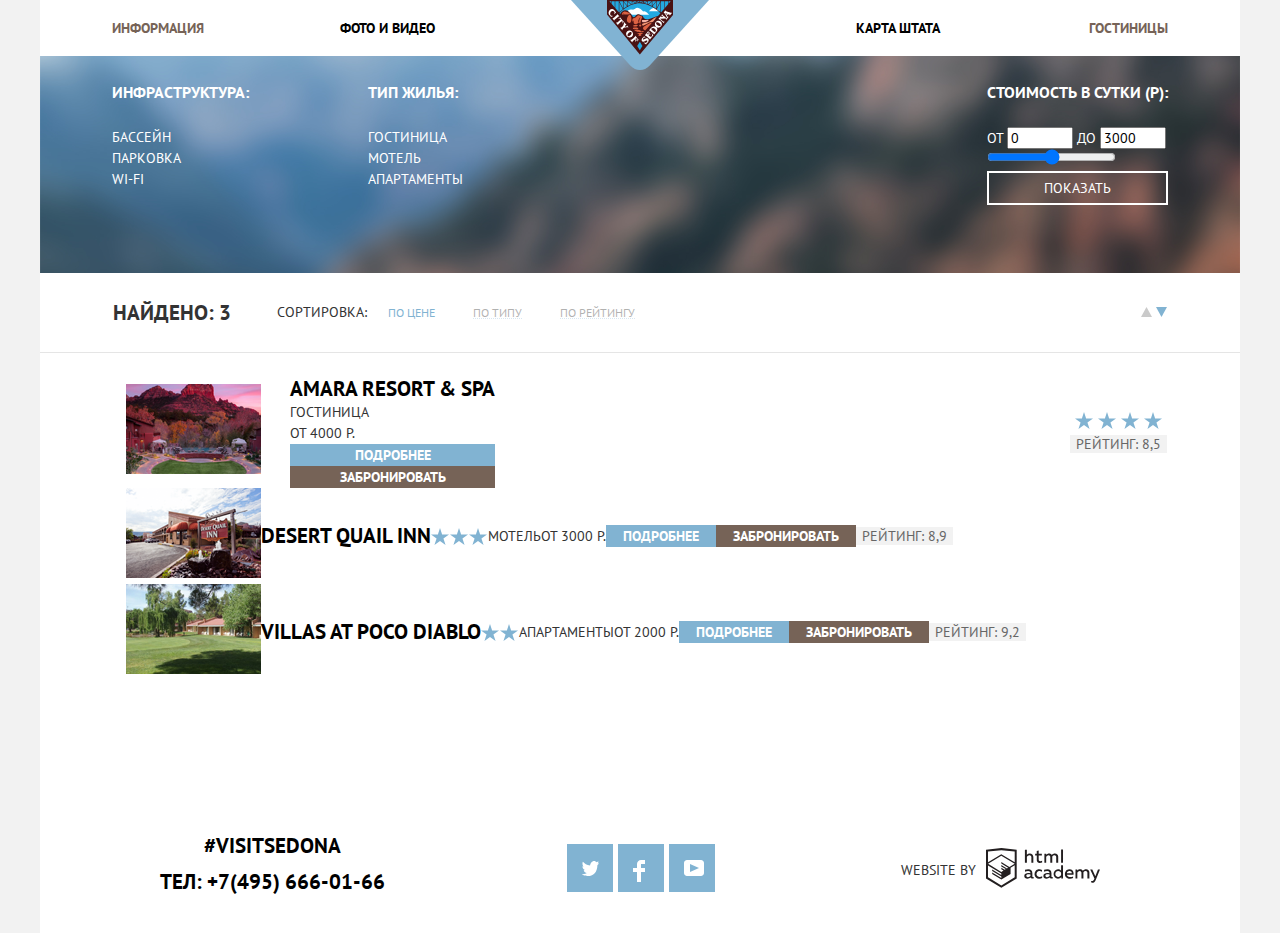
==== commit 083ed12e: "effects for social icons and changing markup for hotels page" ====
--- a/hotels.html
+++ b/hotels.html
@@ -2,213 +2,228 @@
 <html lang="en">
 
 <head>
-    <meta charset="UTF-8">
-    <meta http-equiv="X-UA-Compatible" content="IE=edge">
-    <meta name="viewport" content="width=device-width, initial-scale=1.0">
-    <link rel="preconnect" href="https://fonts.googleapis.com">
-    <link rel="preconnect" href="https://fonts.gstatic.com" crossorigin>
-    <link href="https://fonts.googleapis.com/css2?family=PT+Sans:wght@400;700&display=swap" rel="stylesheet">
-    <link rel="stylesheet" href="css/normalize.css" type="text/css" />
-    <link rel="stylesheet" href="css/styles.css" type="text/css" />
-    <title>SEDONA</title>
+  <meta charset="UTF-8">
+  <meta http-equiv="X-UA-Compatible" content="IE=edge">
+  <meta name="viewport" content="width=device-width, initial-scale=1.0">
+  <link rel="preconnect" href="https://fonts.googleapis.com">
+  <link rel="preconnect" href="https://fonts.gstatic.com" crossorigin>
+  <link href="https://fonts.googleapis.com/css2?family=PT+Sans:wght@400;700&display=swap" rel="stylesheet">
+  <link rel="stylesheet" href="css/normalize.css" type="text/css" />
+  <link rel="stylesheet" href="css/styles.css" type="text/css" />
+  <title>SEDONA</title>
 </head>
 
 <body>
-    <div class="container">
-
-      <header class="page-header">
-        <div class="logo">
-          <a href="/" class="nav-link logo">
-            <img class="logo-item" src="images/logo.svg" width="138" height="70" alt="Sedona" />
-          </a>
-        </div>
-        <nav class="nav-block">
-          <ul class="nav_list">
-            <li class="nav-item">
-              <a class="nav-link active info" href="#">ИНФОРМАЦИЯ</a>
-            </li>
-            <li class="nav-item">
-              <a class="nav-link" href="#">ФОТО&nbsp;И&nbsp;ВИДЕО</a>
-            </li>
-            <li class="nav-item">
-              <a class="nav-link" href="#">КАРТА&nbsp;ШТАТА</a>
-            </li>
-            <li class="nav-item">
-              <a class="nav-link active info" href="/hotels.html">ГОСТИНИЦЫ</a>
-            </li>
-          </ul>
-        </nav>
-      </header>
-        <main>
-            <section class="choice-items">
-
-                <h1 class="visually-hidden">Сайт города Седона</h1>
-                <form action="https://https://htmlacademy.ru/courses/42/run/9" method="post">
-                    <h2 class="white-header">ИНФРАСТРУКТУРА:</h2>
-                    <div class="pool">
-                        <input type="checkbox" checked id="pool" name="infra" value="pool"
-                            class="input visually-hidden">
-                        <label for="pool">БАССЕЙН</label>
-                    </div>
-                    <div class="parking">
-                        <input type="checkbox" id="parking" name="infra" value="parking" class="input visually-hidden">
-                        <label for="parking">ПАРКОВКА</label>
-                    </div>
-                    <div class="wi-fi">
-                        <input type="checkbox" id="wi-fi" name="infra" value="wi-fi" class="input visually-hidden">
-                        <label for="wi-fi">WI-FI</label>
-                    </div>
-                    <h2 class="white-header">ТИП ЖИЛЬЯ:</h2>
-                    <div class="hotel">
-                        <input type="checkbox" checked id="hotel" name="living-place" value="hotel"
-                            class="input visually-hidden">
-                        <label for="hotel">ГОСТИНИЦА</label>
-                    </div>
-                    <div class="motel">
-                        <input type="checkbox" checked id="motel" name="living-place" value="motel"
-                            class="input visually-hidden">
-                        <label for="motel">МОТЕЛЬ</label>
-                    </div>
-                    <div class="apartman">
-                        <input type="checkbox" checked id="apartman" name="living-place" value="apartman"
-                            class="input visually-hidden">
-                        <label for="apartman">АПАРТАМЕНТЫ</label>
-                    </div>
-                    <h2 class="white-header">СТОИМОСТЬ В СУТКИ (Р):</h2>
-                    <div class="numberbuttons">
-                        <label for="from-0">ОТ</label>
-                        <input type="number" id="from-0" min="0" max="3000" step="1" value="0" class="input input-nmbr">
-                        <label for="till3000">ДО</label>
-                        <input type="number" id="till3000" min="0" max="3000" step="1" value="3000"
-                            class="input input-nmbr">
-                    </div>
-                    <div class="price_per_day">
-                        <input class="range" type="range" id="price" name="price" min="1" max="3000" step="1">
-                    </div>
-                    <div class="submit">
-                        <input class="show" type="submit" value="ПОКАЗАТЬ">
-                    </div>
-                </form>
-            </section>
-
-
-            <h2>НАЙДЕНО: 3</h2>
-            <div class="sortingby">СОРТИРОВКА:
-                <a class="button link price" href="#">ПО ЦЕНЕ</a>
-                <a class="button link" href="#">ПО ТИПУ</a>
-                <a class="button link" href="#">ПО РЕЙТИНГУ</a>
-                <a class="arrow-up-link" href="#">
-                    <svg class="arrow-up-icon" width="11" height="10" viewBox="0 0 11 10" fill="none"
-                        xmlns="http://www.w3.org/2000/svg">
-                        <path d="M5.5 0L0 10H11L5.5 0Z" fill="#CACACA" />
-                    </svg>
-                </a>
-
-                <a class="arrow-down-link" href="#">
-                    <svg class="arrow-down-icon" width="11" height="10" viewBox="0 0 11 10" fill="none"
-                        xmlns="http://www.w3.org/2000/svg">
-                        <path d="M5.5 10L0 0H11" fill="#81B3D2" />
-                    </svg>
-                </a>
-            </div>
-            <h2 class="visually-hidden">HOTELS</h2>
-            <ul class="living-places">
-                <li class="hotel">
-                    <div class="wrapper-hotels">
-                        <img src="/images/Rock.png" alt="Rock">
-                    </div>
-
-                    <h3 class="hotels-header">Amara Resort &amp;&nbsp;Spa</h3>
-                    <div class="stars-img-group">
-                        <img src="images/star.svg" alt="рейтинг отеля 4 из 5">
-                        <img src="images/star.svg">
-                        <img src="images/star.svg">
-                        <img src="images/star.svg">
-                    </div>
-                    <p>ГОСТИНИЦА</p>
-                    <p>ОТ 4000 Р.</p>
-                    <button class="button blue btn">ПОДРОБНЕЕ</button>
-                    <button class="button btn">ЗАБРОНИРОВАТЬ</button>
-                    <div class="rating">РЕЙТИНГ: 8,5</div>
-                </li>
-                <li class="motel">
-                    <div class="wrapper-hotels">
-                        <img src="/images/ROad.png" alt="Road">
-                    </div>
-                    <h3 class="hotels-header">Desert Quail Inn</h3>
-                    <img src="images/star.svg" alt="рейтинг отеля 3 из 5">
-                    <img src="images/star.svg">
-                    <img src="images/star.svg">
-                    <p>МОТЕЛЬ</p>
-                    <p>ОТ 3000 Р.</p>
-                    <button class="button blue btn">ПОДРОБНЕЕ</button>
-                    <button class="button btn">ЗАБРОНИРОВАТЬ</button>
-                    <div class="rating">РЕЙТИНГ: 8,9</div>
-                </li>
-                <li class="apartman">
-                    <div class="wrapper-hotels">
-                        <img src="/images/Nature.png" alt="Nature">
-                    </div>
-                    <h3 class="hotels-header">Villas at Poco Diablo</h3>
-                    <img src="images/star.svg" alt="рейтинг отеля 2 из 5">
-                    <img src="images/star.svg">
-                    <p>АПАРТАМЕНТЫ</p>
-                    <p>ОТ 2000 Р.</p>
-                    <button class="button blue btn">ПОДРОБНЕЕ</button>
-                    <button class="button btn">ЗАБРОНИРОВАТЬ</button>
-                    <div class="rating">РЕЙТИНГ: 9,2</div>
-                </li>
-            </ul>
-        </main>
-        <footer class="page-footer">
-          <div class="footer-container">
-            <div class="link-wrapper">
-              <div class="visit-SEDONA">#visitSEDONA</div>
-              <a href="tel:+74956660166">ТЕЛ: +7(495) 666-01-66</a>
-            </div>
-            <ul class="social-icons">
-              <li class="social-item">
-                <a class="social-icon twitter" href="https://twitter.com">
-                  <svg width="17" height="17" viewBox="0 0 17 17" fill="none" xmlns="http://www.w3.org/2000/svg">
-                    <path
-                      d="M10.95 1.14409C12.635 0.648089 13.934 1.41409 14.527 2.32309C15.2 2.09209 15.858 1.84209 16.538 1.61509C16.5249 2.30145 16.2117 2.94761 15.681 3.38309C16.366 3.55309 16.985 2.89209 16.985 2.89209C16.816 3.89209 15.979 4.68009 15.422 4.91609C15.191 11.6661 12.247 16.1331 5.34498 15.9981H4.89898C4.48898 15.9981 0.734977 15.5381 0.000976562 14.1111C2.27198 14.3071 3.89398 13.6891 4.69398 12.9341C3.73398 12.6341 2.01498 12.4571 1.71498 9.98409C2.06398 10.0901 2.27898 10.2121 2.90498 10.1031C1.70498 9.24709 0.373977 8.53009 0.447977 6.33009C0.732977 6.65809 1.51498 6.86609 1.78798 6.80209C1.08498 6.56109 -0.182023 3.44209 0.893977 1.85009C2.71198 3.70409 4.62898 5.45609 8.04598 5.62309C8.25398 3.33009 9.18298 1.79309 10.95 1.14409Z"
-                      fill="white" />
-                  </svg>
-                </a>
-              </li>
-              <li class="social-item">
-                <a target="_blank" class="social-icon facebook" href="https://facebook.com">
-                  <svg width="12" height="22" viewBox="0 0 12 22" fill="none" xmlns="http://www.w3.org/2000/svg">
-                    <path d="M12 4V0H8C5.79086 0 4 1.79086 4 4V8H0V12H4V22H8V12H12V8H8V4H12Z" fill="white" />
-                  </svg>
-                </a>
-              </li>
-              <li class="social-item">
-                <a target="_blank" class="social-icon youtube" href="https://youtube.com">
-                  <svg width="20" height="16" viewBox="0 0 20 16" fill="none" xmlns="http://www.w3.org/2000/svg">
-                    <path fill-rule="evenodd" clip-rule="evenodd"
-                      d="M3 0H17C18.65 0 20 1.35 20 3V13C20 14.65 18.65 16 17 16H3C1.35 16 0 14.65 0 13V3C0 1.35 1.35 0 3 0ZM6.027 4.002V11.998L15.014 8L6.027 4.002Z"
-                      fill="white" />
-                  </svg>
-
-                </a>
-              </li>
-            </ul>
-            <div class="right-side-footer">
-              <span>Website by</span>
-              <div class="academy-link">
-                <a target="_blank" href="https://htmlacademy.ru">
-                  <svg width="115" height="41" viewBox="0 0 115 41" fill="none" xmlns="http://www.w3.org/2000/svg">
-                    <path fill-rule="evenodd" clip-rule="evenodd"
-                      d="M15.5197 1.05737H15.3509L0 2.71895V31.4945L15.3509 40.8382L30.7018 31.4945V2.71895L15.5197 1.05737ZM77.0183 2.62185H75.0876V15.7311H77.0183V2.62185ZM40.8619 2.63264V7.76843C41.6131 6.9864 42.6386 6.5436 43.7105 6.53843C44.6823 6.47908 45.6329 6.84495 46.3253 7.54479C47.0177 8.24462 47.3866 9.21244 47.3399 10.2068V15.7634H45.367V10.4658C45.4231 9.94897 45.2754 9.43059 44.9566 9.02553C44.6377 8.62047 44.174 8.36218 43.6683 8.3079H43.3518C42.3456 8.36979 41.4321 8.9295 40.9041 9.80764V15.7634H38.8995V2.63264H40.8619ZM77.0183 31.4837H75.2775V30.0595C74.4828 31.1353 73.23 31.7538 71.9119 31.7211C69.4751 31.5528 67.5825 29.4822 67.5825 26.9845C67.5825 24.4867 69.4751 22.4162 71.9119 22.2479C73.1195 22.2052 74.2818 22.7203 75.0771 23.6505V18.3205H77.0183V31.4837ZM47.0656 30.0595C47.263 30.0515 47.4583 30.0152 47.6459 29.9516V31.3866C47.2482 31.5404 46.826 31.6172 46.4009 31.6132C45.6482 31.6769 44.9394 31.2429 44.639 30.5342C43.7036 31.31 42.5302 31.7227 41.3261 31.6995C39.733 31.6995 38.256 30.804 38.256 28.9482C38.256 26.65 40.3661 25.9379 42.1702 25.9379C42.9402 25.9505 43.707 26.0408 44.4596 26.2076V25.884C44.4596 24.805 43.6578 23.9742 42.1491 23.9742C41.0585 23.9764 39.9804 24.2116 38.9839 24.6647V22.8305C40.0678 22.451 41.204 22.2506 42.3495 22.2371C44.8394 22.2371 46.3693 23.4455 46.3693 26.1753V29.4121C46.3546 29.5668 46.401 29.721 46.4981 29.8406C46.5951 29.9601 46.7349 30.035 46.8862 30.0487H47.0656V30.0595ZM40.2711 28.8403C40.298 29.229 40.4761 29.5905 40.7655 29.844C41.055 30.0974 41.4317 30.2217 41.8115 30.189H41.9275C42.8819 30.1906 43.7973 29.8022 44.4702 29.11V27.5779C43.842 27.4414 43.2026 27.3655 42.5605 27.3513C41.5055 27.3513 40.2817 27.7074 40.2817 28.8403H40.2711ZM56.0229 22.9384C55.1962 22.4632 54.2596 22.2246 53.3115 22.2479H52.9422C51.7332 22.2873 50.5891 22.8166 49.7619 23.7192C48.9347 24.6218 48.4923 25.8236 48.5321 27.06V27.5024C48.6957 30.0004 50.805 31.8921 53.2482 31.7318C54.2519 31.7555 55.2477 31.5452 56.1601 31.1168V29.2718C55.3769 29.7215 54.4945 29.9591 53.5963 29.9624C52.5199 30.0288 51.4963 29.4793 50.9385 28.5356C50.3806 27.5918 50.3806 26.4095 50.9385 25.4658C51.4963 24.522 52.5199 23.9725 53.5963 24.039C54.461 24.0357 55.3066 24.2989 56.0229 24.7942V22.9384ZM66.1514 30.0595C66.3488 30.0515 66.5441 30.0152 66.7317 29.9516V31.3866C66.334 31.5404 65.9118 31.6172 65.4867 31.6132C64.734 31.6769 64.0252 31.2429 63.7248 30.5342C62.7894 31.31 61.616 31.7227 60.4119 31.6995C58.8188 31.6995 57.3417 30.804 57.3417 28.9482C57.3417 26.65 59.4518 25.9379 61.256 25.9379C62.0259 25.9505 62.7928 26.0408 63.5454 26.2076V25.884C63.5454 24.805 62.7436 23.9742 61.2349 23.9742C60.1443 23.9764 59.0662 24.2116 58.0697 24.6647V22.8305C59.1536 22.451 60.2897 22.2506 61.4353 22.2371C63.9252 22.2371 65.455 23.4455 65.455 26.1753V29.4121C65.4404 29.5668 65.4868 29.721 65.5838 29.8406C65.6809 29.9601 65.8207 30.035 65.972 30.0487H66.1514V30.0595ZM59.855 29.8481C59.5632 29.5943 59.3837 29.2311 59.3569 28.8403H59.378C59.378 27.7074 60.5385 27.3513 61.6569 27.3513C62.299 27.3655 62.9383 27.4414 63.5665 27.5779V29.11C62.8937 29.8022 61.9782 30.1906 61.0239 30.189H60.9078C60.5263 30.2247 60.1469 30.1019 59.855 29.8481ZM69.3271 26.9305C69.3271 25.2859 70.6308 23.9526 72.239 23.9526L72.2601 24.0066C73.4742 24.0066 74.5742 24.7382 75.0665 25.8732V28.0311C74.5856 29.1871 73.4673 29.9296 72.239 29.9084C70.6308 29.9084 69.3271 28.5752 69.3271 26.9305ZM83.3486 22.2479C86.8408 22.2479 88.0541 25.1395 87.4844 27.7397H80.922C81.1436 29.3582 82.6839 30.0163 84.2876 30.0163C85.2509 30.0196 86.2027 29.8021 87.0729 29.3797V31.1061C86.0736 31.5421 84.9939 31.7519 83.9078 31.7211C81.2385 31.7211 78.8963 30.189 78.8963 26.9521C78.8362 25.7502 79.2482 24.5736 80.0408 23.6841C80.8334 22.7945 81.9408 22.2658 83.1165 22.2155H83.3486V22.2479ZM80.8693 26.1753C80.9704 24.8237 82.1216 23.8104 83.4436 23.9095H83.4858C84.1064 23.8531 84.7196 24.08 85.1612 24.5295C85.6028 24.979 85.8275 25.6051 85.7752 26.24H80.8693V26.1753ZM89.489 31.4621V22.4961H91.2298V23.575C91.9777 22.7197 93.041 22.2229 94.1628 22.2047C95.2951 22.1328 96.3712 22.7163 96.9482 23.7153C97.7407 22.8335 98.8477 22.3161 100.018 22.2803C100.952 22.2327 101.859 22.6011 102.507 23.2901C103.154 23.9792 103.478 24.9213 103.394 25.8732V31.4837H101.39V25.9271C101.437 25.4734 101.306 25.0191 101.024 24.6647C100.743 24.3104 100.336 24.0852 99.8917 24.039H99.6174C98.7512 24.0941 97.9525 24.536 97.4335 25.2474V31.4837H95.4289V25.9271C95.4728 25.47 95.3357 25.0139 95.0481 24.6611C94.7606 24.3082 94.3467 24.088 93.8991 24.0497H93.6881C92.7466 24.1344 91.8915 24.6449 91.3564 25.4416V31.5161H89.5312L89.489 31.4621ZM113.977 22.4745H111.972L109.324 29.2718L106.306 22.4853H104.196L108.417 31.5484L108.237 32.0016C107.72 33.3611 107.003 34.0516 106.053 34.0516C105.75 34.0548 105.447 34.0112 105.156 33.9221V35.6161C105.536 35.7125 105.926 35.7632 106.317 35.7671C107.646 35.7671 108.902 35.0226 109.851 32.6813L113.977 22.4745ZM52.689 6.78658V3.54974L50.7266 4.01369V6.73264H49.144V8.49132H50.7899V12.9905C50.7231 13.817 51.0244 14.6301 51.61 15.2038C52.1955 15.7775 53.0028 16.0505 53.8073 15.9468C54.5996 15.9535 55.3875 15.8259 56.139 15.5692V13.8429C55.5727 14.0781 54.9672 14.199 54.356 14.199C53.2165 14.199 52.689 13.8105 52.689 12.6237V8.5129H55.8541V6.78658H52.689ZM58.3862 15.7526V6.75421H60.1376V7.83316C60.8811 6.97655 61.9403 6.476 63.0601 6.45211C64.1624 6.38099 65.2146 6.93142 65.8032 7.88711C66.5958 7.00534 67.7028 6.48794 68.8734 6.45211C69.8138 6.41462 70.7233 6.79859 71.364 7.50353C72.0046 8.20846 72.3126 9.16418 72.2073 10.1205V15.7418H70.2028V10.1853C70.2499 9.73151 70.1184 9.27721 69.8373 8.92287C69.5561 8.56853 69.1485 8.34334 68.7046 8.29711H68.4619C67.5957 8.35228 66.797 8.7942 66.278 9.50553V15.7418H64.2734V10.1853C64.3206 9.73151 64.1891 9.27721 63.9079 8.92287C63.6268 8.56853 63.2191 8.34334 62.7752 8.29711H62.5326C61.5911 8.38181 60.736 8.89229 60.2009 9.68895V15.7634H58.3862V15.7526ZM28.6972 30.3033L28.7078 30.2968L28.6972 30.3184V30.3033ZM28.6972 18.3205V30.3033L15.3509 38.4321L2.00459 30.3184V18.5147L15.2876 26.6068V28.0311L6.18257 22.5284V23.9418L15.3404 29.5632V31.0629L6.19312 25.4955V26.9521L15.3509 32.5734L24.5826 26.9197V20.8129L28.6972 18.3205ZM28.7078 16.7776L25.0362 18.9355L23.3482 20.0145L15.3087 15.0837V16.4971L22.156 20.7266L22.0083 20.8237L20.9532 21.4063L15.2876 17.9537V19.3995L19.761 22.1184L18.706 22.8413L15.3298 20.7913V22.2047L17.5454 23.5426L15.2982 24.9021L2.11009 16.864L15.3087 8.72869L28.7078 16.7776ZM15.2876 7.27211L28.7078 15.3534V4.56395L15.3615 3.12895L2.01514 4.56395V15.3534L15.2876 7.27211Z"
-                      fill="#231F20" />
-                  </svg>
-                </a>
-              </div>
-            </div>
-          </div>
-        </footer>
+  <div class="container">
+
+    <header class="page-header">
+      <div class="logo">
+        <a href="/" class="nav-link logo">
+          <img class="logo-item" src="images/logo.svg" width="138" height="70" alt="Sedona" />
+        </a>
+      </div>
+      <nav class="nav-block">
+        <ul class="nav_list">
+          <li class="nav-item">
+            <a class="nav-link active info" href="/index.html">ИНФОРМАЦИЯ</a>
+          </li>
+          <li class="nav-item">
+            <a class="nav-link" href="#">ФОТО&nbsp;И&nbsp;ВИДЕО</a>
+          </li>
+          <li class="nav-item">
+            <a class="nav-link" href="#">КАРТА&nbsp;ШТАТА</a>
+          </li>
+          <li class="nav-item">
+            <a class="nav-link active info" href="/hotels.html">ГОСТИНИЦЫ</a>
+          </li>
+        </ul>
+      </nav>
+    </header>
+    <main>
+      <section class="choice-items">
+        <!-- <div class="choice-items-container"> -->
+        <h1 class="visually-hidden">Сайт города Седона</h1>
+        <form class="choice-items-form" action="https://https://htmlacademy.ru/courses/42/run/9" method="post">
+          <div class="choice-item-block infrastructure-block">
+            <h2 class="white-header">ИНФРАСТРУКТУРА:</h2>
+            <div class="pool">
+              <input type="checkbox" checked id="pool" name="infra" value="pool" class="input visually-hidden">
+              <label for="pool">БАССЕЙН</label>
+            </div>
+            <div class="parking">
+              <input type="checkbox" id="parking" name="infra" value="parking" class="input visually-hidden">
+              <label for="parking">ПАРКОВКА</label>
+            </div>
+            <div class="wi-fi">
+              <input type="checkbox" id="wi-fi" name="infra" value="wi-fi" class="input visually-hidden">
+              <label for="wi-fi">WI-FI</label>
+            </div>
+          </div>
+          <div class="choice-item-block apartman-block">
+            <h2 class="white-header">ТИП ЖИЛЬЯ:</h2>
+            <div class="hotel">
+              <input type="checkbox" checked id="hotel" name="living-place" value="hotel" class="input visually-hidden">
+              <label for="hotel">ГОСТИНИЦА</label>
+            </div>
+            <div class="motel">
+              <input type="checkbox" checked id="motel" name="living-place" value="motel" class="input visually-hidden">
+              <label for="motel">МОТЕЛЬ</label>
+            </div>
+            <div class="apartman">
+              <input type="checkbox" checked id="apartman" name="living-place" value="apartman"
+                class="input visually-hidden">
+              <label for="apartman">АПАРТАМЕНТЫ</label>
+            </div>
+          </div>
+          <div class="choice-item-block price-block">
+            <h2 class="white-header">СТОИМОСТЬ В СУТКИ (Р):</h2>
+            <div class="numberbuttons">
+              <label for="from-0">ОТ</label>
+              <input type="number" id="from-0" min="0" max="3000" step="1" value="0" class="input input-nmbr">
+              <label for="till3000">ДО</label>
+              <input type="number" id="till3000" min="0" max="3000" step="1" value="3000" class="input input-nmbr">
+            </div>
+            <div class="price_per_day">
+              <input class="range" type="range" id="price" name="price" min="1" max="3000" step="1">
+            </div>
+            <div class="submit">
+              <input class="show" type="submit" value="ПОКАЗАТЬ">
+            </div>
+          </div>
+        </form>
+        <!-- </div> -->
+      </section>
+
+      <div class="sorting-hotels_block">
+        <div class="sortingby-block">
+          <h2 class="sortingby-title">НАЙДЕНО: 3</h2>
+          <div class="sortingby">СОРТИРОВКА:
+            <a class="button link price" href="#">ПО ЦЕНЕ</a>
+            <a class="button link" href="#">ПО ТИПУ</a>
+            <a class="button link" href="#">ПО РЕЙТИНГУ</a>
+            <a class="arrow-up-link" href="#">
+          </div>
+          <div class="arrows-links">
+            <svg class="arrow-up-icon" width="11" height="10" viewBox="0 0 11 10" fill="none"
+              xmlns="http://www.w3.org/2000/svg">
+              <path d="M5.5 0L0 10H11L5.5 0Z" fill="#CACACA" />
+            </svg>
+            </a>
+
+            <a class="arrow-down-link" href="#">
+              <svg class="arrow-down-icon" width="11" height="10" viewBox="0 0 11 10" fill="none"
+                xmlns="http://www.w3.org/2000/svg">
+                <path d="M5.5 10L0 0H11" fill="#81B3D2" />
+              </svg>
+            </a>
+
+          </div>
+        </div>
+        <h2 class="visually-hidden">HOTELS</h2>
+        <ul class="living-places">
+          <li class="hotel flex">
+
+            <div class="wrapper-hotels">
+              <img src="/images/Rock.png" alt="Rock">
+            </div>
+            <div class="left-side-card">
+              <h3 class="hotels-header">Amara Resort &amp;&nbsp;Spa</h3>
+
+              <p class="hotels-card_text">ГОСТИНИЦА</p>
+              <p class="hotels-card_text hotels-card_price">ОТ 4000 Р.</p>
+              <button class="button blue btn">ПОДРОБНЕЕ</button>
+              <button class="button btn">ЗАБРОНИРОВАТЬ</button>
+            </div>
+            <div class="right-side_card">
+             <div class="stars-img-group">
+              <img src="images/star.svg" alt="рейтинг отеля 4 из 5">
+              <img src="images/star.svg">
+              <img src="images/star.svg">
+              <img src="images/star.svg">
+            </div>
+            <button class="rating btn">РЕЙТИНГ: 8,5</button>
+      </div>
+
+      </li>
+      <li class="motel flex">
+        <div class="wrapper-hotels">
+          <img src="/images/ROad.png" alt="Road">
+        </div>
+        <h3 class="hotels-header">Desert Quail Inn</h3>
+        <img src="images/star.svg" alt="рейтинг отеля 3 из 5">
+        <img src="images/star.svg">
+        <img src="images/star.svg">
+        <p>МОТЕЛЬ</p>
+        <p>ОТ 3000 Р.</p>
+        <button class="button blue btn">ПОДРОБНЕЕ</button>
+        <button class="button btn">ЗАБРОНИРОВАТЬ</button>
+        <button class="rating btn">РЕЙТИНГ: 8,9</button>
+      </li>
+      <li class="apartman flex">
+        <div class="wrapper-hotels">
+          <img src="/images/Nature.png" alt="Nature">
+        </div>
+        <h3 class="hotels-header">Villas at Poco Diablo</h3>
+        <img src="images/star.svg" alt="рейтинг отеля 2 из 5">
+        <img src="images/star.svg">
+        <p>АПАРТАМЕНТЫ</p>
+        <p>ОТ 2000 Р.</p>
+        <button class="button blue btn">ПОДРОБНЕЕ</button>
+        <button class="button btn">ЗАБРОНИРОВАТЬ</button>
+        <button class="rating btn">РЕЙТИНГ: 9,2</button>
+      </li>
+      </ul>
+  </div>
+  </main>
+  <footer class="page-footer">
+    <div class="footer-container">
+      <div class="link-wrapper">
+        <div class="visit-SEDONA">#visitSEDONA</div>
+        <a href="tel:+74956660166">ТЕЛ: +7(495) 666-01-66</a>
+      </div>
+      <ul class="social-icons">
+        <li class="social-item">
+          <a class="social-icon twitter" href="https://twitter.com">
+            <svg width="17" height="17" viewBox="0 0 17 17" fill="none" xmlns="http://www.w3.org/2000/svg">
+              <path
+                d="M10.95 1.14409C12.635 0.648089 13.934 1.41409 14.527 2.32309C15.2 2.09209 15.858 1.84209 16.538 1.61509C16.5249 2.30145 16.2117 2.94761 15.681 3.38309C16.366 3.55309 16.985 2.89209 16.985 2.89209C16.816 3.89209 15.979 4.68009 15.422 4.91609C15.191 11.6661 12.247 16.1331 5.34498 15.9981H4.89898C4.48898 15.9981 0.734977 15.5381 0.000976562 14.1111C2.27198 14.3071 3.89398 13.6891 4.69398 12.9341C3.73398 12.6341 2.01498 12.4571 1.71498 9.98409C2.06398 10.0901 2.27898 10.2121 2.90498 10.1031C1.70498 9.24709 0.373977 8.53009 0.447977 6.33009C0.732977 6.65809 1.51498 6.86609 1.78798 6.80209C1.08498 6.56109 -0.182023 3.44209 0.893977 1.85009C2.71198 3.70409 4.62898 5.45609 8.04598 5.62309C8.25398 3.33009 9.18298 1.79309 10.95 1.14409Z"
+                fill="white" />
+            </svg>
+          </a>
+        </li>
+        <li class="social-item">
+          <a target="_blank" class="social-icon facebook" href="https://facebook.com">
+            <svg width="12" height="22" viewBox="0 0 12 22" fill="none" xmlns="http://www.w3.org/2000/svg">
+              <path d="M12 4V0H8C5.79086 0 4 1.79086 4 4V8H0V12H4V22H8V12H12V8H8V4H12Z" fill="white" />
+            </svg>
+          </a>
+        </li>
+        <li class="social-item">
+          <a target="_blank" class="social-icon youtube" href="https://youtube.com">
+            <svg width="20" height="16" viewBox="0 0 20 16" fill="none" xmlns="http://www.w3.org/2000/svg">
+              <path fill-rule="evenodd" clip-rule="evenodd"
+                d="M3 0H17C18.65 0 20 1.35 20 3V13C20 14.65 18.65 16 17 16H3C1.35 16 0 14.65 0 13V3C0 1.35 1.35 0 3 0ZM6.027 4.002V11.998L15.014 8L6.027 4.002Z"
+                fill="white" />
+            </svg>
+
+          </a>
+        </li>
+      </ul>
+      <div class="right-side-footer">
+        <span>Website by</span>
+        <div class="academy-link">
+          <a class="footer-logo-link" target="_blank" href="https://htmlacademy.ru">
+            <svg width="115" height="41" viewBox="0 0 115 41" fill="none" xmlns="http://www.w3.org/2000/svg">
+              <path fill-rule="evenodd" clip-rule="evenodd"
+                d="M15.5197 1.05737H15.3509L0 2.71895V31.4945L15.3509 40.8382L30.7018 31.4945V2.71895L15.5197 1.05737ZM77.0183 2.62185H75.0876V15.7311H77.0183V2.62185ZM40.8619 2.63264V7.76843C41.6131 6.9864 42.6386 6.5436 43.7105 6.53843C44.6823 6.47908 45.6329 6.84495 46.3253 7.54479C47.0177 8.24462 47.3866 9.21244 47.3399 10.2068V15.7634H45.367V10.4658C45.4231 9.94897 45.2754 9.43059 44.9566 9.02553C44.6377 8.62047 44.174 8.36218 43.6683 8.3079H43.3518C42.3456 8.36979 41.4321 8.9295 40.9041 9.80764V15.7634H38.8995V2.63264H40.8619ZM77.0183 31.4837H75.2775V30.0595C74.4828 31.1353 73.23 31.7538 71.9119 31.7211C69.4751 31.5528 67.5825 29.4822 67.5825 26.9845C67.5825 24.4867 69.4751 22.4162 71.9119 22.2479C73.1195 22.2052 74.2818 22.7203 75.0771 23.6505V18.3205H77.0183V31.4837ZM47.0656 30.0595C47.263 30.0515 47.4583 30.0152 47.6459 29.9516V31.3866C47.2482 31.5404 46.826 31.6172 46.4009 31.6132C45.6482 31.6769 44.9394 31.2429 44.639 30.5342C43.7036 31.31 42.5302 31.7227 41.3261 31.6995C39.733 31.6995 38.256 30.804 38.256 28.9482C38.256 26.65 40.3661 25.9379 42.1702 25.9379C42.9402 25.9505 43.707 26.0408 44.4596 26.2076V25.884C44.4596 24.805 43.6578 23.9742 42.1491 23.9742C41.0585 23.9764 39.9804 24.2116 38.9839 24.6647V22.8305C40.0678 22.451 41.204 22.2506 42.3495 22.2371C44.8394 22.2371 46.3693 23.4455 46.3693 26.1753V29.4121C46.3546 29.5668 46.401 29.721 46.4981 29.8406C46.5951 29.9601 46.7349 30.035 46.8862 30.0487H47.0656V30.0595ZM40.2711 28.8403C40.298 29.229 40.4761 29.5905 40.7655 29.844C41.055 30.0974 41.4317 30.2217 41.8115 30.189H41.9275C42.8819 30.1906 43.7973 29.8022 44.4702 29.11V27.5779C43.842 27.4414 43.2026 27.3655 42.5605 27.3513C41.5055 27.3513 40.2817 27.7074 40.2817 28.8403H40.2711ZM56.0229 22.9384C55.1962 22.4632 54.2596 22.2246 53.3115 22.2479H52.9422C51.7332 22.2873 50.5891 22.8166 49.7619 23.7192C48.9347 24.6218 48.4923 25.8236 48.5321 27.06V27.5024C48.6957 30.0004 50.805 31.8921 53.2482 31.7318C54.2519 31.7555 55.2477 31.5452 56.1601 31.1168V29.2718C55.3769 29.7215 54.4945 29.9591 53.5963 29.9624C52.5199 30.0288 51.4963 29.4793 50.9385 28.5356C50.3806 27.5918 50.3806 26.4095 50.9385 25.4658C51.4963 24.522 52.5199 23.9725 53.5963 24.039C54.461 24.0357 55.3066 24.2989 56.0229 24.7942V22.9384ZM66.1514 30.0595C66.3488 30.0515 66.5441 30.0152 66.7317 29.9516V31.3866C66.334 31.5404 65.9118 31.6172 65.4867 31.6132C64.734 31.6769 64.0252 31.2429 63.7248 30.5342C62.7894 31.31 61.616 31.7227 60.4119 31.6995C58.8188 31.6995 57.3417 30.804 57.3417 28.9482C57.3417 26.65 59.4518 25.9379 61.256 25.9379C62.0259 25.9505 62.7928 26.0408 63.5454 26.2076V25.884C63.5454 24.805 62.7436 23.9742 61.2349 23.9742C60.1443 23.9764 59.0662 24.2116 58.0697 24.6647V22.8305C59.1536 22.451 60.2897 22.2506 61.4353 22.2371C63.9252 22.2371 65.455 23.4455 65.455 26.1753V29.4121C65.4404 29.5668 65.4868 29.721 65.5838 29.8406C65.6809 29.9601 65.8207 30.035 65.972 30.0487H66.1514V30.0595ZM59.855 29.8481C59.5632 29.5943 59.3837 29.2311 59.3569 28.8403H59.378C59.378 27.7074 60.5385 27.3513 61.6569 27.3513C62.299 27.3655 62.9383 27.4414 63.5665 27.5779V29.11C62.8937 29.8022 61.9782 30.1906 61.0239 30.189H60.9078C60.5263 30.2247 60.1469 30.1019 59.855 29.8481ZM69.3271 26.9305C69.3271 25.2859 70.6308 23.9526 72.239 23.9526L72.2601 24.0066C73.4742 24.0066 74.5742 24.7382 75.0665 25.8732V28.0311C74.5856 29.1871 73.4673 29.9296 72.239 29.9084C70.6308 29.9084 69.3271 28.5752 69.3271 26.9305ZM83.3486 22.2479C86.8408 22.2479 88.0541 25.1395 87.4844 27.7397H80.922C81.1436 29.3582 82.6839 30.0163 84.2876 30.0163C85.2509 30.0196 86.2027 29.8021 87.0729 29.3797V31.1061C86.0736 31.5421 84.9939 31.7519 83.9078 31.7211C81.2385 31.7211 78.8963 30.189 78.8963 26.9521C78.8362 25.7502 79.2482 24.5736 80.0408 23.6841C80.8334 22.7945 81.9408 22.2658 83.1165 22.2155H83.3486V22.2479ZM80.8693 26.1753C80.9704 24.8237 82.1216 23.8104 83.4436 23.9095H83.4858C84.1064 23.8531 84.7196 24.08 85.1612 24.5295C85.6028 24.979 85.8275 25.6051 85.7752 26.24H80.8693V26.1753ZM89.489 31.4621V22.4961H91.2298V23.575C91.9777 22.7197 93.041 22.2229 94.1628 22.2047C95.2951 22.1328 96.3712 22.7163 96.9482 23.7153C97.7407 22.8335 98.8477 22.3161 100.018 22.2803C100.952 22.2327 101.859 22.6011 102.507 23.2901C103.154 23.9792 103.478 24.9213 103.394 25.8732V31.4837H101.39V25.9271C101.437 25.4734 101.306 25.0191 101.024 24.6647C100.743 24.3104 100.336 24.0852 99.8917 24.039H99.6174C98.7512 24.0941 97.9525 24.536 97.4335 25.2474V31.4837H95.4289V25.9271C95.4728 25.47 95.3357 25.0139 95.0481 24.6611C94.7606 24.3082 94.3467 24.088 93.8991 24.0497H93.6881C92.7466 24.1344 91.8915 24.6449 91.3564 25.4416V31.5161H89.5312L89.489 31.4621ZM113.977 22.4745H111.972L109.324 29.2718L106.306 22.4853H104.196L108.417 31.5484L108.237 32.0016C107.72 33.3611 107.003 34.0516 106.053 34.0516C105.75 34.0548 105.447 34.0112 105.156 33.9221V35.6161C105.536 35.7125 105.926 35.7632 106.317 35.7671C107.646 35.7671 108.902 35.0226 109.851 32.6813L113.977 22.4745ZM52.689 6.78658V3.54974L50.7266 4.01369V6.73264H49.144V8.49132H50.7899V12.9905C50.7231 13.817 51.0244 14.6301 51.61 15.2038C52.1955 15.7775 53.0028 16.0505 53.8073 15.9468C54.5996 15.9535 55.3875 15.8259 56.139 15.5692V13.8429C55.5727 14.0781 54.9672 14.199 54.356 14.199C53.2165 14.199 52.689 13.8105 52.689 12.6237V8.5129H55.8541V6.78658H52.689ZM58.3862 15.7526V6.75421H60.1376V7.83316C60.8811 6.97655 61.9403 6.476 63.0601 6.45211C64.1624 6.38099 65.2146 6.93142 65.8032 7.88711C66.5958 7.00534 67.7028 6.48794 68.8734 6.45211C69.8138 6.41462 70.7233 6.79859 71.364 7.50353C72.0046 8.20846 72.3126 9.16418 72.2073 10.1205V15.7418H70.2028V10.1853C70.2499 9.73151 70.1184 9.27721 69.8373 8.92287C69.5561 8.56853 69.1485 8.34334 68.7046 8.29711H68.4619C67.5957 8.35228 66.797 8.7942 66.278 9.50553V15.7418H64.2734V10.1853C64.3206 9.73151 64.1891 9.27721 63.9079 8.92287C63.6268 8.56853 63.2191 8.34334 62.7752 8.29711H62.5326C61.5911 8.38181 60.736 8.89229 60.2009 9.68895V15.7634H58.3862V15.7526ZM28.6972 30.3033L28.7078 30.2968L28.6972 30.3184V30.3033ZM28.6972 18.3205V30.3033L15.3509 38.4321L2.00459 30.3184V18.5147L15.2876 26.6068V28.0311L6.18257 22.5284V23.9418L15.3404 29.5632V31.0629L6.19312 25.4955V26.9521L15.3509 32.5734L24.5826 26.9197V20.8129L28.6972 18.3205ZM28.7078 16.7776L25.0362 18.9355L23.3482 20.0145L15.3087 15.0837V16.4971L22.156 20.7266L22.0083 20.8237L20.9532 21.4063L15.2876 17.9537V19.3995L19.761 22.1184L18.706 22.8413L15.3298 20.7913V22.2047L17.5454 23.5426L15.2982 24.9021L2.11009 16.864L15.3087 8.72869L28.7078 16.7776ZM15.2876 7.27211L28.7078 15.3534V4.56395L15.3615 3.12895L2.01514 4.56395V15.3534L15.2876 7.27211Z"
+                fill="CurrentColor" />
+            </svg>
+          </a>
+        </div>
+      </div>
     </div>
+  </footer>
+  </div>
 </body>
 
 </html>
--- a/css/styles.css
+++ b/css/styles.css
@@ -1,300 +1,326 @@
 @font-face {
-   font-family: "PT sans";
-   src: url("../Fonts/PTSans/PTSans-Regular.ttf") format("truetype");
-   font-weight: 400;
+  font-family: "PT sans";
+  src: url("../Fonts/PTSans/PTSans-Regular.ttf") format("truetype");
+  font-weight: 400;
 }
 
 @font-face {
-   font-family: "PT Sans";
-   src: url("../Fonts/PTSans/PTSans-Bold.ttf") format("truetype");
-   font-weight: 700;
+  font-family: "PT Sans";
+  src: url("../Fonts/PTSans/PTSans-Bold.ttf") format("truetype");
+  font-weight: 700;
 }
 
 :root {
-   --main: #000000;
-   --white: #FFFFFF;
-   --gray: #333;
-   --light_gray: #888;
-   --f2: #f2f2f2;
-   --brown: #766357;
-   --blue: #81B3D2;
-   --6: #666666;
-   --e: #eee;
+  --main: #000000;
+  --white: #FFFFFF;
+  --gray: #333;
+  --light_gray: #888;
+  --f2: #f2f2f2;
+  --brown: #766357;
+  --blue: #81B3D2;
+  --6: #666666;
+  --e: #eee;
 }
 
 * {
-   box-sizing: border-box;
+  box-sizing: border-box;
 }
 
 .visually-hidden {
-   position: absolute;
-   width: 1px;
-   height: 1px;
-   margin: -1px;
-   border: 0;
-   padding: 0;
-   white-space: nowrap;
-   clip-path: inset(100%);
-   clip: rect(0 0 0 0);
-   overflow: hidden;
+  position: absolute;
+  width: 1px;
+  height: 1px;
+  margin: -1px;
+  border: 0;
+  padding: 0;
+  white-space: nowrap;
+  clip-path: inset(100%);
+  clip: rect(0 0 0 0);
+  overflow: hidden;
 }
 
 body {
-   font-family: "PT Sans", sans-serif;
-   font-size: 14px;
-   line-height: 21px;
-   font-weight: 400;
-   text-transform: uppercase;
-   color: var(--gray);
-   background-color: var(--f2);
+  font-family: "PT Sans", sans-serif;
+  font-size: 14px;
+  line-height: 21px;
+  font-weight: 400;
+  text-transform: uppercase;
+  color: var(--gray);
+  background-color: var(--f2);
 }
 
 ul {
-   list-style: none;
-   padding: 0;
-   margin: 0;
+  list-style: none;
+  padding: 0;
+  margin: 0;
 }
 
 .container {
-   background-color: var(--white);
-   width: 100%;
-   max-width: 1200px;
-   margin: 0 auto;
+  background-color: var(--white);
+  width: 100%;
+  max-width: 1200px;
+  margin: 0 auto;
 }
 
 
 .nav-block {
-   display: flex;
+  display: flex;
 }
 
 .nav_list {
-   display: flex;
-   align-items: center;
-   width: 100%;
-   max-height: 56px;
-   padding: 15px 72px;
+  display: flex;
+  align-items: center;
+  width: 100%;
+  max-height: 56px;
+  padding: 15px 72px;
 }
 
 .nav-item {
-   min-width: 228px;
+  min-width: 228px;
 }
 
 .nav-item:nth-child(3) {
-   min-width: 230px;
-   margin-left: auto;
-   text-align: right;
+  min-width: 230px;
+  margin-left: auto;
+  text-align: right;
 }
 
 .nav-item:nth-child(4) {
-   text-align: right;
+  text-align: right;
 }
 
 
 .logo {
-   top: 0;
-   position: absolute;
-   z-index: 1;
-   left: 50%;
-   transform: translateX(-50%);
+  top: 0;
+  position: absolute;
+  z-index: 1;
+  left: 50%;
+  transform: translateX(-50%);
 }
 
 
 .nav-link {
-   text-decoration: none;
-   font-weight: 700;
-   line-height: 26px;
-   color: var(--main);
-   transition: 0.3s;
-}
-
-.nav-link.active {
-   color: var(--brown);
-}
-
-.info:hover {
-   color: var(--blue);
-}
-
-.info:active {
-   color: var(--main);
-   opacity: 30%;
-}
+  text-decoration: none;
+  font-weight: 700;
+  line-height: 26px;
+  color: var(--main);
+  transition: 0.3s ease-in-out;
+}
+
+.active {
+  color: var(--brown);
+}
+
+
+.nav-link:focus {
+  color: var(--main);
+  opacity: 30%;
+}
+
+
+.nav-link:hover {
+  color: var(--blue);
+}
+
+
+.nav-link:active {
+  color: var(--brown);
+}
+
+
+.welcome {
+  position: relative;
+  margin: 0;
+  padding-top: 78px;
+  padding-bottom: 81px;
+  padding-left: 20px;
+  padding-right: 20px;
+  background-image: url("../images/background.png");
+  background-repeat: no-repeat;
+  text-align: center;
+  background-size: cover;
+}
+
 
 .image-wrapper {
-   height: 509px;
-   /* background-image: url("../images/background.png"); */
-   background-repeat: no-repeat;
-   background-position: contain;
-   background-image: url("../images/welcome.svg");
-   background-repeat: no-repeat;
-   background-position: center;
-   /* background-image: url("../images/bottom stripe.svg");
-   background-position: bottom; */
-}
-
-.svg-stripe {
-  background-position: center;
-}
+  display: inline-block;
+  width: 100%;
+  max-width: 456px;
+  line-height: 0;
+}
+
+.img-block {
+  width: 100%;
+  height: auto;
+}
+
+.decoration-svg-block {
+  position: absolute;
+  width: 100%;
+  left: 0;
+  bottom: 0;
+  line-height: 0;
+}
+
+.svg-decor {
+  width: 100%;
+  height: auto;
+}
+
 
 .reasons {
-   margin-bottom: 60px;
+  margin-bottom: 60px;
 }
 
 .preview {
-   display: flex;
-   flex-direction: column;
-   justify-content: center;
-   align-items: center;
-   line-height: 26px;
+  display: flex;
+  flex-direction: column;
+  justify-content: center;
+  align-items: center;
+  padding-top: 42px;
+  line-height: 26px;
 }
 
 .title {
-   line-height: 26px;
-   font-size: 21px;
-   font-weight: 700;
-   color: var(--main);
+  line-height: 26px;
+  font-size: 21px;
+  font-weight: 700;
+  color: var(--main);
 }
 
 .reasons-list {
-   display: flex;
-   flex-direction: row;
-   flex-wrap: wrap;
+  display: flex;
+  flex-direction: row;
+  flex-wrap: wrap;
 
 }
 
 .reasons-title {
-   margin: 0;
-   margin-bottom: 44px;
-   max-width: 470px;
-   text-align: center;
+  margin: 0;
+  margin-bottom: 44px;
+  max-width: 470px;
+  text-align: center;
 }
 
 .reason-title {
-   width: 50%;
-   font-size: 21px;
-   margin-top: 0;
+  width: 50%;
+  font-size: 21px;
+  margin-top: 0;
 }
 
 .reasons-preview-text {
-   margin: 0;
-   margin-bottom: 50px;
+  margin: 0;
+  margin-bottom: 50px;
 }
 
 .reasons-1-list {
-   display: flex;
-   flex-direction: row;
-   margin-bottom: 85px;
+  display: flex;
+  flex-direction: row;
+  margin-bottom: 85px;
 }
 
 .reasons-1-item {
-   display: flex;
-   flex-direction: column;
-   background-position: center top;
-   background-repeat: no-repeat;
-   background-size: 75px 72px;
-   padding-top: 99px;
-   width: calc(100% / 3);
-   max-width: 400px;
-   align-items: center;
-   text-align: center;
+  display: flex;
+  flex-direction: column;
+  background-position: center top;
+  background-repeat: no-repeat;
+  background-size: 75px 72px;
+  padding-top: 99px;
+  width: calc(100% / 3);
+  max-width: 400px;
+  align-items: center;
+  text-align: center;
 }
 
 .house-icon {
-   background-image: url("../images/house-icon.svg");
+  background-image: url("../images/house-icon.svg");
 }
 
 .burger {
-   background-image: url("../images/burger.svg");
+  background-image: url("../images/burger.svg");
 }
 
 .gift {
-   background-image: url("../images/Gift.svg");
+  background-image: url("../images/Gift.svg");
 }
 
 .reasons-1-item-descr {
-   max-width: 280px;
-   text-align: center;
-   text-transform: uppercase;
-   margin-top: 0;
-   margin: 0;
-}
-
-.welcome {
-   margin: 0;
-   margin-bottom: 42px;
-   background-image: url("../images/background.png");
-   background-repeat: no-repeat;
+  max-width: 280px;
+  text-align: center;
+  text-transform: uppercase;
+  margin-top: 0;
+  margin: 0;
 }
 
 
 .reason-1-wrapper {
-   display: flex;
-   margin-bottom: 60px;
+  display: flex;
+  margin-bottom: 60px;
 }
 
 .N-1,
 .N-2 {
-   padding-top: 45px;
-   padding-bottom: 54px;
-   padding-left: 52px;
-   padding-right: 52px;
-   display: flex;
-   flex-direction: column;
-   justify-content: center;
-   align-items: center;
-   flex-wrap: wrap;
-   text-align: center;
-   color: var(--white);
-   width: calc(100% / 3);
-   height: 256px;
-   background-color: var(--blue);
-   flex-shrink: 0;
+  padding-top: 45px;
+  padding-bottom: 54px;
+  padding-left: 52px;
+  padding-right: 52px;
+  display: flex;
+  flex-direction: column;
+  justify-content: center;
+  align-items: center;
+  flex-wrap: wrap;
+  text-align: center;
+  color: var(--white);
+  width: calc(100% / 3);
+  height: 256px;
+  background-color: var(--blue);
+  flex-shrink: 0;
 }
 
 .number {
-   margin: 0;
-   margin-bottom: 25px;
+  margin: 0;
+  margin-bottom: 25px;
 }
 
 .reason-text {
-   margin: 0;
-   letter-spacing: -0.5px;
+  margin: 0;
+  letter-spacing: -0.5px;
 }
 
 .reason-1-img {
-   overflow: hidden;
-   width: calc((100% / 3) * 2);
+  overflow: hidden;
+  width: calc((100% / 3) * 2);
 }
 
 .img-1-reason {
-   display: block;
-   width: 100%;
-   height: 100%;
-   object-fit: cover;
+  display: block;
+  width: 100%;
+  height: 100%;
+  object-fit: cover;
 }
 
 
 
 .reason-2-wrapper {
-   display: flex;
-   flex-direction: row-reverse;
-   margin-bottom: 45px;
+  display: flex;
+  flex-direction: row-reverse;
+  margin-bottom: 45px;
 }
 
 .reason-2-img {
-   overflow: hidden;
-   width: calc((100% / 3) * 2);
+  overflow: hidden;
+  width: calc((100% / 3) * 2);
 }
 
 .img-2-reason {
-   display: block;
-   width: 100%;
-   height: 100%;
-   object-fit: cover;
+  display: block;
+  width: 100%;
+  height: 100%;
+  object-fit: cover;
 }
 
 .reason-2 {
-   background-color: var(--e);
+  background-color: var(--e);
 }
 
 /* .gray_block {
@@ -305,175 +331,223 @@
 
 
 .reason-3-4-5-item {
-   display: flex;
-   flex-direction: column;
-   width: calc(100% / 3);
-   max-width: 400px;
-   align-items: center;
-   padding-bottom: 54px;
-   background-color: var(--e);
+  display: flex;
+  flex-direction: column;
+  width: calc(100% / 3);
+  max-width: 400px;
+  align-items: center;
+  padding-bottom: 54px;
+  background-color: var(--e);
 }
 
 
 .reason-3-4-5-title {
-   max-width: 119px;
-   text-align: center;
-   font-size: 21px;
-   line-height: 21px;
-   margin-bottom: 25px;
+  max-width: 119px;
+  text-align: center;
+  font-size: 21px;
+  line-height: 21px;
+  margin-bottom: 25px;
 }
 
 .reasons-3-4-5-item-descr {
-   max-width: 300px;
-   text-align: center;
-   margin: 0;
+  max-width: 300px;
+  text-align: center;
+  margin: 0;
 }
 
 .white {
-   color: var(--white);
-   line-height: 21px;
+  color: var(--white);
+  line-height: 21px;
 }
 
 .form-header {
-   display: flex;
-   flex-direction: column;
-   align-items: center;
-   text-align: center;
-   text-transform: uppercase;
-   font-size: 30px;
-   line-height: 24px;
-   font-weight: 700;
-   color: var(--main);
+  display: flex;
+  flex-direction: column;
+  align-items: center;
+  text-align: center;
+  text-transform: uppercase;
+  font-size: 30px;
+  line-height: 24px;
+  font-weight: 700;
+  color: var(--main);
 }
 
 .form-header-wrapper {
-   width: 100%;
-   max-width: 435px;
+  width: 100%;
+  max-width: 435px;
 
 }
 
 .choose-date {
-   margin: 0;
-   margin-bottom: 43px;
-   font-weight: 400;
-   font-size: 14px;
-   line-height: 24px;
-   color: #333;
+  margin: 0;
+  margin-bottom: 43px;
+  font-weight: 400;
+  font-size: 14px;
+  line-height: 24px;
+  color: #333;
 }
 
 
 
 .map-wrapp {
-   background-image: url("../images/map.svg");
-   background-repeat: no-repeat;
-   height: 594px;
-   position: relative;
+  background-image: url("../images/map.svg");
+  background-repeat: no-repeat;
+  height: 594px;
+  position: relative;
 }
 
 
 
 .link-wrapper {
-   font-weight: 700;
-   font-size: 21px;
-   line-height: 26px;
-   color: var(--main);
+  font-weight: 700;
+  font-size: 21px;
+  line-height: 26px;
+  color: var(--main);
 }
 
 .link-wrapper a {
-   text-decoration: none;
-   color: var(--main);
+  text-decoration: none;
+  color: var(--main);
 }
 
 .choice-items {
-   background-image: url(../images/background2.png);
-   background-size: contain;
-   background-repeat: no-repeat;
-   color: var(--white);
+  min-height: 217px;
+  background-image: url(../images/background2.png);
+  background-size: cover;
+  background-repeat: no-repeat;
+  color: var(--white);
 }
 
 .white-header {
-   font-size: 16px;
-   font-weight: 700;
+  font-size: 16px;
+  font-weight: 700;
+  margin: 0;
+  margin-bottom: 24px;
 }
 
 .hotels-header {
-   font-size: 21px;
-   font-weight: 700;
-   line-height: 26px;
-   color: var(--main)
+  margin: 0;
+  font-size: 21px;
+  font-weight: 700;
+  line-height: 26px;
+  color: var(--main)
+}
+
+.choice-items-form {
+  display: flex;
+  padding-top: 26px;
+  padding-bottom: 36px;
+  padding-left: 72px;
+  padding-right: 72px;
+}
+
+.choice-item-block {
+  display: flex;
+  flex-direction: column;
+}
+
+.apartman-block {
+  margin-left: 119px;
+}
+
+.price-block {
+  margin-left: auto;
 }
 
 .button {
-   padding: 3px 17px;
-   font-weight: 700;
-   color: var(--white);
-   background-color: var(--brown);
-   border: none;
-   transition: 0.3s;
+  padding: 3px 17px;
+  font-weight: 700;
+  color: var(--white);
+  background-color: var(--brown);
+  border: none;
+  transition: 0.3s;
 }
 
 .button.blue.btn:hover {
-   background-color: #669EC0;
+  background-color: #669EC0;
 }
 
 .button.blue.btn:active {
-   opacity: 30%;
-   background-color: #5496BD;
+  opacity: 30%;
+  background-color: #5496BD;
 }
 
 .button.btn:hover {
-   background-color: #604E43;
+  background-color: #604E43;
 }
 
 .button.btn:active {
-   opacity: 30%;
-   background-color: #503E33;
+  opacity: 30%;
+  background-color: #503E33;
 }
 
 .blue,
 .blue {
-   background-color: var(--blue);
-   border: none;
+  background-color: var(--blue);
+  border: none;
 }
 
 .searching-hotels.blue {
-   margin-top: 0;
-   width: 100%;
-   max-width: 458px;
-   min-height: 58px;
-   padding: 16px;
+  margin-top: 0;
+  width: 100%;
+  max-width: 458px;
+  min-height: 58px;
+  padding: 16px;
 }
 
 .brown-btn {
-   margin: 0 auto;
+  margin: 0 auto;
 }
 
 input[type="date"] {
-   font-size: 14px;
-   line-height: 26px;
-   color: var(--main);
-   background-color: var(--f2);
-   border: none;
-   font-weight: 700;
-   text-align: left;
-   width: 100%;
-   max-width: 346px;
-   height: 38px;
-
-
-}
+  font-size: 14px;
+  line-height: 26px;
+  color: var(--main);
+  background-color: var(--f2);
+  border: none;
+  font-weight: 700;
+  text-align: left;
+  width: 100%;
+  max-width: 346px;
+  height: 38px;
+}
+
+/* .text-field__icon {
+  display: flex;
+  position: relative;
+} */
+
+
+/* .text-field__icon::before {
+  content: '';
+  color: #bdbdbd;
+  position: absolute;
+  display: flex;
+  align-items: center;
+  top: 0;
+  bottom: 0;
+  left: 0.625rem;
+  top: 50%;
+  transform: translateY(-50%);
+} */
+/*
+.text-field__icon_date::after {
+background-image: url(../images/calendar.svg);
+background-repeat: no-repeat;
+background-position: center;
+} */
 
 .arrow-up-link {
-   text-decoration: none;
+  text-decoration: none;
 }
 
 .input.input-date:focus {
-   background-color: var(--white);
-   outline: 2px solid #E5E5E5;
+  background-color: var(--white);
+  outline: 2px solid #E5E5E5;
 }
 
 .input.input-date:hover {
-   background-color: #EBEBEB;
+  background-color: #EBEBEB;
 }
 
 
@@ -488,74 +562,78 @@
 } */
 
 input[type="submit"] {
-   width: 100%;
-   max-width: 458px;
-   padding: auto;
-   outline: 2px;
+  width: 100%;
+  max-width: 458px;
+  padding: auto;
+  outline: 2px;
 
 }
 
 
 .date-input {
-   max-width: 560px;
-   margin: 0;
-   margin-bottom: 29px;
-   border: none;
-   padding: 0;
+  max-width: 560px;
+  margin: 0;
+  margin-bottom: 29px;
+  border: none;
+  padding: 0;
 }
 
 .input-date {
-   box-sizing: border-box;
-   padding: 6px 13px;
-   width: 346px;
-   height: 38px;
+  box-sizing: border-box;
+  padding: 6px 13px;
+  width: 346px;
+  height: 38px;
+  background-image: url(../images/calendar.svg);
+  background-repeat: no-repeat;
+  background-position: 97%;
+  background-size: 21px 23px;
 }
 
 .one-third-size {
-   display: flex;
-   align-items: center;
-   margin-top: 0;
-   margin-bottom: 54px;
-   border: none;
-   padding: 0;
+  display: flex;
+  align-items: center;
+  margin-top: 0;
+  margin-bottom: 54px;
+  border: none;
+  padding: 0;
 
 }
 
 .small-button {
-   display: flex;
-   width: 100%;
-   max-width: 114px;
-   height: 38px;
-   padding: 6px 13px;
-   background-color: var(--f2);
-   align-items: stretch;
-   margin-left: 30px;
+  display: flex;
+  width: 100%;
+  max-width: 114px;
+  height: 38px;
+  padding: 6px 13px;
+  background-color: var(--f2);
+  align-items: stretch;
+  margin-left: 30px;
 }
 
 
 
 .input-age {
-   width: 36px;
-   height: 26px;
-   border: none;
-   background-color: var(--f2);
+  width: 36px;
+  height: 26px;
+  border: none;
+  background-color: var(--f2);
 }
 
 
 .adults,
 .kids {
-   border: none;
-   background: transparent;
-   color: #a9a9a9;
+  border: none;
+  background: transparent;
+  color: #a9a9a9;
 }
 
 .label {
-   font-size: 14px;
-   line-height: 26px;
-   font-weight: 700;
-   width: 100%;
-   max-width: 121px;
-   /* padding-right: 13px; */
+  font-size: 14px;
+  line-height: 26px;
+  font-weight: 700;
+  width: 100%;
+  max-width: 121px;
+  /* padding-right: 13px; */
 }
 
 
@@ -563,182 +641,258 @@
   display: flex;
   justify-items: baseline;
   padding-right: 50px;
+  align-items: center;
 }
 
 .kids-btnset {
   display: flex;
   justify-items: baseline;
+  align-items: center;
 }
 
 /* .label-kids {
    margin-left: 55px;
 } */
 
+
+
+.sorting-hotels_block {
+  min-height: 540px;
+}
+
+.sortingby-block {
+  display: flex;
+  align-items: center;
+  padding: 29px 73px;
+  border-bottom: 1px solid #E5E5E5;
+}
+
+.sortingby-title {
+  margin: 0;
+  margin-right: 46px;
+}
+
+.arrows-links {
+  display: inline-block;
+  margin-left: auto;
+}
+
+.living-places {
+  padding-left: 86px;
+  padding-right: 73px;
+  padding-top: 23px;
+  padding-bottom: 30px;
+}
+
 .searching-hotels {
-   width: 100%;
-   max-width: 568px;
-   font-family: "PT Sans", sans-serif;
-   font-size: 21px;
-   line-height: 26px;
-   color: var(--white);
-   background-color: var(--brown);
-   text-align: center;
-   border: none;
-   min-height: 86px;
-   padding: 30px 137px;
-   transition: 0.3s;
+  width: 100%;
+  max-width: 568px;
+  font-family: "PT Sans", sans-serif;
+  font-size: 21px;
+  line-height: 26px;
+  color: var(--white);
+  background-color: var(--brown);
+  text-align: center;
+  border: none;
+  min-height: 86px;
+  padding: 30px 137px;
+  transition: 0.3s ease-in-out;
+}
+
+.flex {
+  display: flex;
+  align-items: center;
+}
+
+.left-side-card {
+  display: flex;
+  flex-direction: column;
+  margin-left: 29px;
+}
+
+.right-side_card {
+  display: flex;
+  flex-direction: column;
+  margin-left: auto;
+  align-items: center;
+}
+
+
+
+.hotels-card_text {
+  margin: 0;
+}
+
+.searching-hotels:focus {
+  background-color: #604E43;
 }
 
 .searching-hotels:hover {
-   background-color: #604E43;
-}
-
-.searching-hotels:active {
-   color: #503E33;
-   /* opacity: 30%; */
+  background-color: #503E33;
+  /* opacity: 30%; */
 }
 
 .searching-hotels.blue {
-   background-color: var(--blue);
+  background-color: var(--blue);
 }
 
 .searching-hotels.blue:hover {
-   background-color: #669EC0;
+  background-color: #669EC0;
 }
 
 .searching-hotels.blue:active {
-   background-color: #5496BD;
+  background-color: #5496BD;
 }
 
 .button.link {
-   background: none;
-   color: var(--main);
-   font-size: 12px;
-   font-weight: 400;
-   line-height: 18px;
-   text-decoration: underline dotted var(--blue);
-   opacity: 30%;
+  background: none;
+  color: var(--main);
+  font-size: 12px;
+  font-weight: 400;
+  line-height: 18px;
+  text-decoration: underline dotted var(--blue);
+  opacity: 30%;
 }
 
 .button.link.price {
-   color: var(--blue);
-   text-decoration: none;
-   opacity: 1;
+  color: var(--blue);
+  text-decoration: none;
+  opacity: 1;
 }
 
 .rating {
-   display: inline-block;
-   color: var(--6);
-   background-color: var(--f2);
-   outline: 2px;
+  display: inline-block;
+  color: var(--6);
+  background-color: var(--f2);
+  outline: 2px;
 }
 
 
 .show {
-   display: inline-block;
-   width: auto;
-   color: var(--white);
-   padding: 7px 35px;
-   border: 2px solid var(--white);
-   background: transparent;
-   cursor: pointer;
-   transition: 0.3s;
+  display: inline-block;
+  width: auto;
+  color: var(--white);
+  padding: 7px 35px;
+  border: 2px solid var(--white);
+  background: transparent;
+  cursor: pointer;
+  transition: 0.3s;
 
 }
 
 .show:hover {
-   color: var(--main);
-   background-color: var(--white);
+  color: var(--main);
+  background-color: var(--white);
 }
 
 .form-group {
-   position: absolute;
-   z-index: 1;
-   left: 50%;
-   transform: translateX(-50%);
-   margin: 0 auto;
-   padding: 55px;
-   background-color: var(--white);
-   width: 100%;
-   max-width: 568px;
-   min-height: 395px;
-   border: none;
-   filter: drop-shadow(0 7px 15px rgba(0, 1, 1, 0.15));
+  position: absolute;
+  z-index: 1;
+  left: 50%;
+  transform: translateX(-50%);
+  margin: 0 auto;
+  padding: 55px;
+  background-color: var(--white);
+  width: 100%;
+  max-width: 568px;
+  min-height: 395px;
+  border: none;
+  filter: drop-shadow(0 7px 15px rgba(0, 1, 1, 0.15));
 }
 
 .form-wrapper {
-   z-index: 1;
-   left: 50%;
-   transform: 50% 100%;
+  z-index: 1;
+  left: 50%;
+  transform: 50% 100%;
 }
 
 .form-header-title {
-   margin: 0;
-   margin-bottom: 31px;
-   font-size: 30px;
+  margin: 0;
+  margin-bottom: 31px;
+  font-size: 30px;
 }
 
 .btn {
-   cursor: pointer;
+  cursor: pointer;
+  border: none;
 }
 
 
 
 /* footer */
 .page-footer {
-   position: relative;
-   top: 80%;
-   min-height: 120px;
-   padding: 20px 0;
-   background-color: rgba(255, 255, 255, 0.9);
+  position: relative;
+  top: 80%;
+  min-height: 120px;
+  padding: 20px 0;
+  background-color: rgba(255, 255, 255, 0.9);
 }
 
 .footer-container {
-   display: flex;
-   align-items: center;
-   padding-left: 120px;
-   padding-right: 139px;
+  display: flex;
+  align-items: center;
+  padding-left: 120px;
+  padding-right: 139px;
 }
 
 .link-wrapper {
-   display: flex;
-   flex-wrap: wrap;
-   flex-direction: column;
-   align-items: center;
+  display: flex;
+  flex-wrap: wrap;
+  flex-direction: column;
+  align-items: center;
 }
 
 .social-icons {
-   display: flex;
-   align-items: center;
-   margin: 0 auto;
-   padding-top: 7px;
-   padding-right: 5px;
+  display: flex;
+  align-items: center;
+  margin: 0 auto;
+  padding-top: 7px;
+  padding-right: 5px;
+}
+
+.social-icon:hover {
+  background-color:#669EC0;
+}
+
+.social-icon:active {
+  background-color:#5496BD;
 }
 
 .right-side-footer {
-   display: flex;
-   align-items: center;
-   padding-top: 12px;
+  display: flex;
+  align-items: center;
+  padding-top: 12px;
 }
 
 .visit-SEDONA {
-   margin-bottom: 10px;
+  margin-bottom: 10px;
 }
 
 .academy-link {
-   margin-left: 10px;
+  margin-left: 10px;
 }
 
 .social-icon {
-   display: block;
-   padding: 16px 15px;
-   background-color: var(--blue);
-   width: 46px;
-   height: 48px;
-
-}
-
+  display: block;
+  padding: 16px 15px;
+  background-color: var(--blue);
+  width: 46px;
+  height: 48px;
+
+}
 
 .social-item:not(:last-child) {
-   margin-right: 5px;
-}
+  margin-right: 5px;
+}
+
+.footer-logo-link {
+  color: #231F20;
+}
+
+.footer-logo-link:hover {
+  color: #81B3D2;
+}
+
+.footer-logo-link:active {
+  color: #BDBBBC;
+}
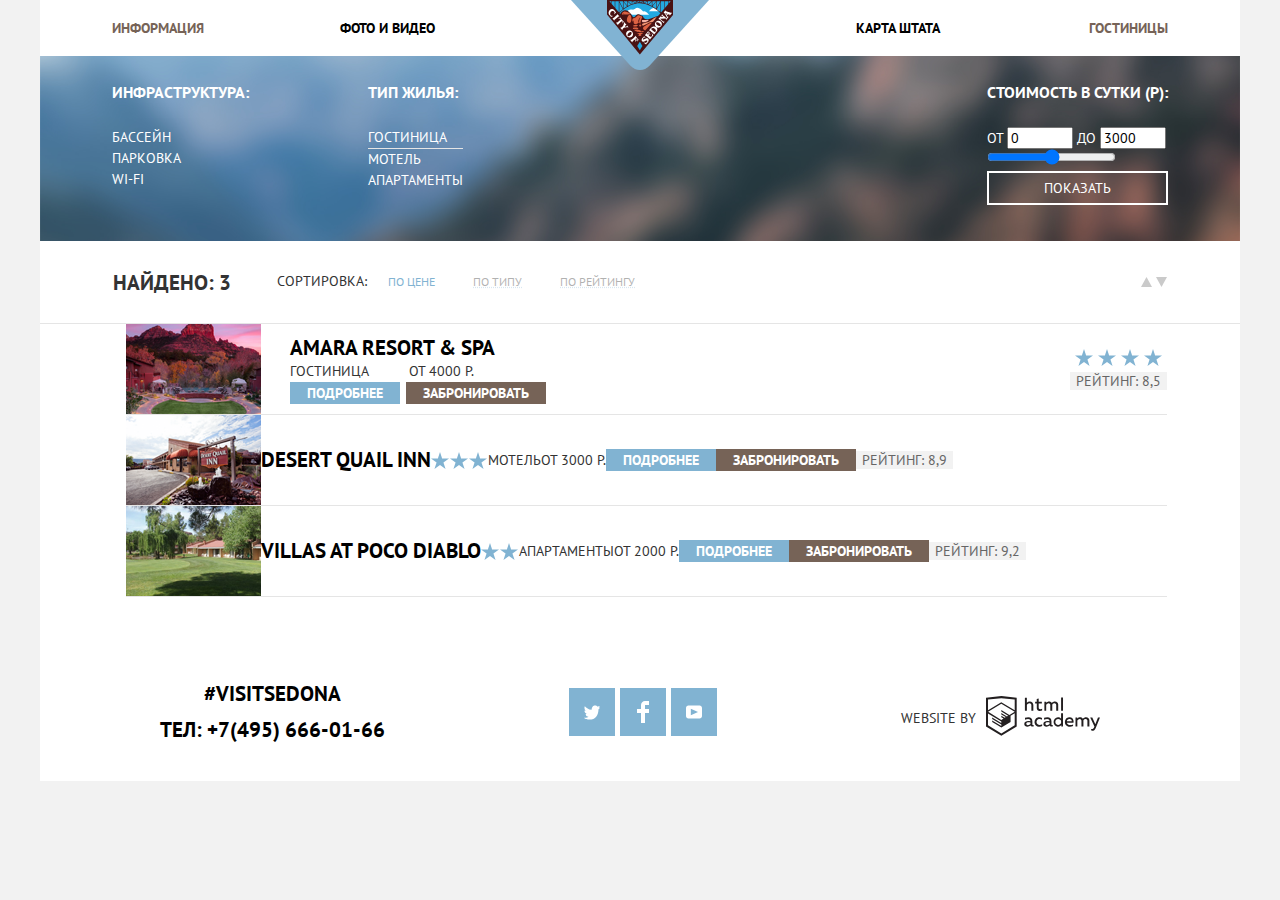
==== commit b523a019: "form, hotel page cards, arrows markup and styles" ====
--- a/hotels.html
+++ b/hotels.html
@@ -98,24 +98,26 @@
         <div class="sortingby-block">
           <h2 class="sortingby-title">НАЙДЕНО: 3</h2>
           <div class="sortingby">СОРТИРОВКА:
-            <a class="button link price" href="#">ПО ЦЕНЕ</a>
-            <a class="button link" href="#">ПО ТИПУ</a>
-            <a class="button link" href="#">ПО РЕЙТИНГУ</a>
-            <a class="arrow-up-link" href="#">
-          </div>
-          <div class="arrows-links">
-            <svg class="arrow-up-icon" width="11" height="10" viewBox="0 0 11 10" fill="none"
-              xmlns="http://www.w3.org/2000/svg">
-              <path d="M5.5 0L0 10H11L5.5 0Z" fill="#CACACA" />
-            </svg>
-            </a>
-
-            <a class="arrow-down-link" href="#">
+            <button class="button link price" href="#">ПО ЦЕНЕ</button>
+            <button class="button link" href="#">ПО ТИПУ</button>
+            <button class="button link" href="#">ПО РЕЙТИНГУ</button>
+          </div>
+          <div class="arrows-buttons">
+            <button class="arrow-wrapper_button">
+              <svg class="arrow-up-icon" width="11" height="10" viewBox="0 0 11 10" fill="none"
+                xmlns="http://www.w3.org/2000/svg">
+                <path d="M5.5 0L0 10H11L5.5 0Z" fill="#CACACA" />
+              </svg>
+            </button>
+
+
+
+            <button class="arrow-wrapper_button" href="#">
               <svg class="arrow-down-icon" width="11" height="10" viewBox="0 0 11 10" fill="none"
                 xmlns="http://www.w3.org/2000/svg">
-                <path d="M5.5 10L0 0H11" fill="#81B3D2" />
-              </svg>
-            </a>
+                <path d="M5.5 10L0 0H11" fill="#CACACA" />
+              </svg>
+            </button>
 
           </div>
         </div>
@@ -128,101 +130,104 @@
             </div>
             <div class="left-side-card">
               <h3 class="hotels-header">Amara Resort &amp;&nbsp;Spa</h3>
-
-              <p class="hotels-card_text">ГОСТИНИЦА</p>
-              <p class="hotels-card_text hotels-card_price">ОТ 4000 Р.</p>
-              <button class="button blue btn">ПОДРОБНЕЕ</button>
-              <button class="button btn">ЗАБРОНИРОВАТЬ</button>
+               <div class="hotels-card_text_wrapper flex">
+                 <p class="hotels-card_text">ГОСТИНИЦА</p>
+                 <p class="hotels-card_text hotels-card_price">ОТ 4000 Р.</p>
+               </div>
+              <div class="hotels-card_button_wrapper flex">
+                <button class="button blue btn cards-button">ПОДРОБНЕЕ</button>
+                <button class="button btn cards-button">ЗАБРОНИРОВАТЬ</button>
+              </div>
             </div>
             <div class="right-side_card">
-             <div class="stars-img-group">
-              <img src="images/star.svg" alt="рейтинг отеля 4 из 5">
-              <img src="images/star.svg">
-              <img src="images/star.svg">
-              <img src="images/star.svg">
-            </div>
-            <button class="rating btn">РЕЙТИНГ: 8,5</button>
+              <div class="stars-img-group">
+                <img src="images/star.svg" alt="рейтинг отеля 4 из 5">
+                <img src="images/star.svg">
+                <img src="images/star.svg">
+                <img src="images/star.svg">
+              </div>
+              <button class="rating btn">РЕЙТИНГ: 8,5</button>
+            </div>
+
+          </li>
+          <li class="hotel flex">
+            <div class="wrapper-hotels">
+              <img src="/images/ROad.png" alt="Road">
+            </div>
+            <h3 class="hotels-header">Desert Quail Inn</h3>
+            <img src="images/star.svg" alt="рейтинг отеля 3 из 5">
+            <img src="images/star.svg">
+            <img src="images/star.svg">
+            <p>МОТЕЛЬ</p>
+            <p>ОТ 3000 Р.</p>
+            <button class="button blue btn">ПОДРОБНЕЕ</button>
+            <button class="button btn">ЗАБРОНИРОВАТЬ</button>
+            <button class="rating btn">РЕЙТИНГ: 8,9</button>
+          </li>
+          <li class="hotel flex">
+            <div class="wrapper-hotels">
+              <img src="/images/Nature.png" alt="Nature">
+            </div>
+            <h3 class="hotels-header">Villas at Poco Diablo</h3>
+            <img src="images/star.svg" alt="рейтинг отеля 2 из 5">
+            <img src="images/star.svg">
+            <p>АПАРТАМЕНТЫ</p>
+            <p>ОТ 2000 Р.</p>
+            <button class="button blue btn">ПОДРОБНЕЕ</button>
+            <button class="button btn">ЗАБРОНИРОВАТЬ</button>
+            <button class="rating btn">РЕЙТИНГ: 9,2</button>
+          </li>
+        </ul>
       </div>
-
-      </li>
-      <li class="motel flex">
-        <div class="wrapper-hotels">
-          <img src="/images/ROad.png" alt="Road">
+    </main>
+    <footer class="page-footer">
+      <div class="footer-container">
+        <div class="link-wrapper">
+          <div class="visit-SEDONA">#visitSEDONA</div>
+          <a href="tel:+74956660166">ТЕЛ: +7(495) 666-01-66</a>
         </div>
-        <h3 class="hotels-header">Desert Quail Inn</h3>
-        <img src="images/star.svg" alt="рейтинг отеля 3 из 5">
-        <img src="images/star.svg">
-        <img src="images/star.svg">
-        <p>МОТЕЛЬ</p>
-        <p>ОТ 3000 Р.</p>
-        <button class="button blue btn">ПОДРОБНЕЕ</button>
-        <button class="button btn">ЗАБРОНИРОВАТЬ</button>
-        <button class="rating btn">РЕЙТИНГ: 8,9</button>
-      </li>
-      <li class="apartman flex">
-        <div class="wrapper-hotels">
-          <img src="/images/Nature.png" alt="Nature">
-        </div>
-        <h3 class="hotels-header">Villas at Poco Diablo</h3>
-        <img src="images/star.svg" alt="рейтинг отеля 2 из 5">
-        <img src="images/star.svg">
-        <p>АПАРТАМЕНТЫ</p>
-        <p>ОТ 2000 Р.</p>
-        <button class="button blue btn">ПОДРОБНЕЕ</button>
-        <button class="button btn">ЗАБРОНИРОВАТЬ</button>
-        <button class="rating btn">РЕЙТИНГ: 9,2</button>
-      </li>
-      </ul>
-  </div>
-  </main>
-  <footer class="page-footer">
-    <div class="footer-container">
-      <div class="link-wrapper">
-        <div class="visit-SEDONA">#visitSEDONA</div>
-        <a href="tel:+74956660166">ТЕЛ: +7(495) 666-01-66</a>
-      </div>
-      <ul class="social-icons">
-        <li class="social-item">
-          <a class="social-icon twitter" href="https://twitter.com">
-            <svg width="17" height="17" viewBox="0 0 17 17" fill="none" xmlns="http://www.w3.org/2000/svg">
-              <path
-                d="M10.95 1.14409C12.635 0.648089 13.934 1.41409 14.527 2.32309C15.2 2.09209 15.858 1.84209 16.538 1.61509C16.5249 2.30145 16.2117 2.94761 15.681 3.38309C16.366 3.55309 16.985 2.89209 16.985 2.89209C16.816 3.89209 15.979 4.68009 15.422 4.91609C15.191 11.6661 12.247 16.1331 5.34498 15.9981H4.89898C4.48898 15.9981 0.734977 15.5381 0.000976562 14.1111C2.27198 14.3071 3.89398 13.6891 4.69398 12.9341C3.73398 12.6341 2.01498 12.4571 1.71498 9.98409C2.06398 10.0901 2.27898 10.2121 2.90498 10.1031C1.70498 9.24709 0.373977 8.53009 0.447977 6.33009C0.732977 6.65809 1.51498 6.86609 1.78798 6.80209C1.08498 6.56109 -0.182023 3.44209 0.893977 1.85009C2.71198 3.70409 4.62898 5.45609 8.04598 5.62309C8.25398 3.33009 9.18298 1.79309 10.95 1.14409Z"
-                fill="white" />
-            </svg>
-          </a>
-        </li>
-        <li class="social-item">
-          <a target="_blank" class="social-icon facebook" href="https://facebook.com">
-            <svg width="12" height="22" viewBox="0 0 12 22" fill="none" xmlns="http://www.w3.org/2000/svg">
-              <path d="M12 4V0H8C5.79086 0 4 1.79086 4 4V8H0V12H4V22H8V12H12V8H8V4H12Z" fill="white" />
-            </svg>
-          </a>
-        </li>
-        <li class="social-item">
-          <a target="_blank" class="social-icon youtube" href="https://youtube.com">
-            <svg width="20" height="16" viewBox="0 0 20 16" fill="none" xmlns="http://www.w3.org/2000/svg">
-              <path fill-rule="evenodd" clip-rule="evenodd"
-                d="M3 0H17C18.65 0 20 1.35 20 3V13C20 14.65 18.65 16 17 16H3C1.35 16 0 14.65 0 13V3C0 1.35 1.35 0 3 0ZM6.027 4.002V11.998L15.014 8L6.027 4.002Z"
-                fill="white" />
-            </svg>
-
-          </a>
-        </li>
-      </ul>
-      <div class="right-side-footer">
-        <span>Website by</span>
-        <div class="academy-link">
-          <a class="footer-logo-link" target="_blank" href="https://htmlacademy.ru">
-            <svg width="115" height="41" viewBox="0 0 115 41" fill="none" xmlns="http://www.w3.org/2000/svg">
-              <path fill-rule="evenodd" clip-rule="evenodd"
-                d="M15.5197 1.05737H15.3509L0 2.71895V31.4945L15.3509 40.8382L30.7018 31.4945V2.71895L15.5197 1.05737ZM77.0183 2.62185H75.0876V15.7311H77.0183V2.62185ZM40.8619 2.63264V7.76843C41.6131 6.9864 42.6386 6.5436 43.7105 6.53843C44.6823 6.47908 45.6329 6.84495 46.3253 7.54479C47.0177 8.24462 47.3866 9.21244 47.3399 10.2068V15.7634H45.367V10.4658C45.4231 9.94897 45.2754 9.43059 44.9566 9.02553C44.6377 8.62047 44.174 8.36218 43.6683 8.3079H43.3518C42.3456 8.36979 41.4321 8.9295 40.9041 9.80764V15.7634H38.8995V2.63264H40.8619ZM77.0183 31.4837H75.2775V30.0595C74.4828 31.1353 73.23 31.7538 71.9119 31.7211C69.4751 31.5528 67.5825 29.4822 67.5825 26.9845C67.5825 24.4867 69.4751 22.4162 71.9119 22.2479C73.1195 22.2052 74.2818 22.7203 75.0771 23.6505V18.3205H77.0183V31.4837ZM47.0656 30.0595C47.263 30.0515 47.4583 30.0152 47.6459 29.9516V31.3866C47.2482 31.5404 46.826 31.6172 46.4009 31.6132C45.6482 31.6769 44.9394 31.2429 44.639 30.5342C43.7036 31.31 42.5302 31.7227 41.3261 31.6995C39.733 31.6995 38.256 30.804 38.256 28.9482C38.256 26.65 40.3661 25.9379 42.1702 25.9379C42.9402 25.9505 43.707 26.0408 44.4596 26.2076V25.884C44.4596 24.805 43.6578 23.9742 42.1491 23.9742C41.0585 23.9764 39.9804 24.2116 38.9839 24.6647V22.8305C40.0678 22.451 41.204 22.2506 42.3495 22.2371C44.8394 22.2371 46.3693 23.4455 46.3693 26.1753V29.4121C46.3546 29.5668 46.401 29.721 46.4981 29.8406C46.5951 29.9601 46.7349 30.035 46.8862 30.0487H47.0656V30.0595ZM40.2711 28.8403C40.298 29.229 40.4761 29.5905 40.7655 29.844C41.055 30.0974 41.4317 30.2217 41.8115 30.189H41.9275C42.8819 30.1906 43.7973 29.8022 44.4702 29.11V27.5779C43.842 27.4414 43.2026 27.3655 42.5605 27.3513C41.5055 27.3513 40.2817 27.7074 40.2817 28.8403H40.2711ZM56.0229 22.9384C55.1962 22.4632 54.2596 22.2246 53.3115 22.2479H52.9422C51.7332 22.2873 50.5891 22.8166 49.7619 23.7192C48.9347 24.6218 48.4923 25.8236 48.5321 27.06V27.5024C48.6957 30.0004 50.805 31.8921 53.2482 31.7318C54.2519 31.7555 55.2477 31.5452 56.1601 31.1168V29.2718C55.3769 29.7215 54.4945 29.9591 53.5963 29.9624C52.5199 30.0288 51.4963 29.4793 50.9385 28.5356C50.3806 27.5918 50.3806 26.4095 50.9385 25.4658C51.4963 24.522 52.5199 23.9725 53.5963 24.039C54.461 24.0357 55.3066 24.2989 56.0229 24.7942V22.9384ZM66.1514 30.0595C66.3488 30.0515 66.5441 30.0152 66.7317 29.9516V31.3866C66.334 31.5404 65.9118 31.6172 65.4867 31.6132C64.734 31.6769 64.0252 31.2429 63.7248 30.5342C62.7894 31.31 61.616 31.7227 60.4119 31.6995C58.8188 31.6995 57.3417 30.804 57.3417 28.9482C57.3417 26.65 59.4518 25.9379 61.256 25.9379C62.0259 25.9505 62.7928 26.0408 63.5454 26.2076V25.884C63.5454 24.805 62.7436 23.9742 61.2349 23.9742C60.1443 23.9764 59.0662 24.2116 58.0697 24.6647V22.8305C59.1536 22.451 60.2897 22.2506 61.4353 22.2371C63.9252 22.2371 65.455 23.4455 65.455 26.1753V29.4121C65.4404 29.5668 65.4868 29.721 65.5838 29.8406C65.6809 29.9601 65.8207 30.035 65.972 30.0487H66.1514V30.0595ZM59.855 29.8481C59.5632 29.5943 59.3837 29.2311 59.3569 28.8403H59.378C59.378 27.7074 60.5385 27.3513 61.6569 27.3513C62.299 27.3655 62.9383 27.4414 63.5665 27.5779V29.11C62.8937 29.8022 61.9782 30.1906 61.0239 30.189H60.9078C60.5263 30.2247 60.1469 30.1019 59.855 29.8481ZM69.3271 26.9305C69.3271 25.2859 70.6308 23.9526 72.239 23.9526L72.2601 24.0066C73.4742 24.0066 74.5742 24.7382 75.0665 25.8732V28.0311C74.5856 29.1871 73.4673 29.9296 72.239 29.9084C70.6308 29.9084 69.3271 28.5752 69.3271 26.9305ZM83.3486 22.2479C86.8408 22.2479 88.0541 25.1395 87.4844 27.7397H80.922C81.1436 29.3582 82.6839 30.0163 84.2876 30.0163C85.2509 30.0196 86.2027 29.8021 87.0729 29.3797V31.1061C86.0736 31.5421 84.9939 31.7519 83.9078 31.7211C81.2385 31.7211 78.8963 30.189 78.8963 26.9521C78.8362 25.7502 79.2482 24.5736 80.0408 23.6841C80.8334 22.7945 81.9408 22.2658 83.1165 22.2155H83.3486V22.2479ZM80.8693 26.1753C80.9704 24.8237 82.1216 23.8104 83.4436 23.9095H83.4858C84.1064 23.8531 84.7196 24.08 85.1612 24.5295C85.6028 24.979 85.8275 25.6051 85.7752 26.24H80.8693V26.1753ZM89.489 31.4621V22.4961H91.2298V23.575C91.9777 22.7197 93.041 22.2229 94.1628 22.2047C95.2951 22.1328 96.3712 22.7163 96.9482 23.7153C97.7407 22.8335 98.8477 22.3161 100.018 22.2803C100.952 22.2327 101.859 22.6011 102.507 23.2901C103.154 23.9792 103.478 24.9213 103.394 25.8732V31.4837H101.39V25.9271C101.437 25.4734 101.306 25.0191 101.024 24.6647C100.743 24.3104 100.336 24.0852 99.8917 24.039H99.6174C98.7512 24.0941 97.9525 24.536 97.4335 25.2474V31.4837H95.4289V25.9271C95.4728 25.47 95.3357 25.0139 95.0481 24.6611C94.7606 24.3082 94.3467 24.088 93.8991 24.0497H93.6881C92.7466 24.1344 91.8915 24.6449 91.3564 25.4416V31.5161H89.5312L89.489 31.4621ZM113.977 22.4745H111.972L109.324 29.2718L106.306 22.4853H104.196L108.417 31.5484L108.237 32.0016C107.72 33.3611 107.003 34.0516 106.053 34.0516C105.75 34.0548 105.447 34.0112 105.156 33.9221V35.6161C105.536 35.7125 105.926 35.7632 106.317 35.7671C107.646 35.7671 108.902 35.0226 109.851 32.6813L113.977 22.4745ZM52.689 6.78658V3.54974L50.7266 4.01369V6.73264H49.144V8.49132H50.7899V12.9905C50.7231 13.817 51.0244 14.6301 51.61 15.2038C52.1955 15.7775 53.0028 16.0505 53.8073 15.9468C54.5996 15.9535 55.3875 15.8259 56.139 15.5692V13.8429C55.5727 14.0781 54.9672 14.199 54.356 14.199C53.2165 14.199 52.689 13.8105 52.689 12.6237V8.5129H55.8541V6.78658H52.689ZM58.3862 15.7526V6.75421H60.1376V7.83316C60.8811 6.97655 61.9403 6.476 63.0601 6.45211C64.1624 6.38099 65.2146 6.93142 65.8032 7.88711C66.5958 7.00534 67.7028 6.48794 68.8734 6.45211C69.8138 6.41462 70.7233 6.79859 71.364 7.50353C72.0046 8.20846 72.3126 9.16418 72.2073 10.1205V15.7418H70.2028V10.1853C70.2499 9.73151 70.1184 9.27721 69.8373 8.92287C69.5561 8.56853 69.1485 8.34334 68.7046 8.29711H68.4619C67.5957 8.35228 66.797 8.7942 66.278 9.50553V15.7418H64.2734V10.1853C64.3206 9.73151 64.1891 9.27721 63.9079 8.92287C63.6268 8.56853 63.2191 8.34334 62.7752 8.29711H62.5326C61.5911 8.38181 60.736 8.89229 60.2009 9.68895V15.7634H58.3862V15.7526ZM28.6972 30.3033L28.7078 30.2968L28.6972 30.3184V30.3033ZM28.6972 18.3205V30.3033L15.3509 38.4321L2.00459 30.3184V18.5147L15.2876 26.6068V28.0311L6.18257 22.5284V23.9418L15.3404 29.5632V31.0629L6.19312 25.4955V26.9521L15.3509 32.5734L24.5826 26.9197V20.8129L28.6972 18.3205ZM28.7078 16.7776L25.0362 18.9355L23.3482 20.0145L15.3087 15.0837V16.4971L22.156 20.7266L22.0083 20.8237L20.9532 21.4063L15.2876 17.9537V19.3995L19.761 22.1184L18.706 22.8413L15.3298 20.7913V22.2047L17.5454 23.5426L15.2982 24.9021L2.11009 16.864L15.3087 8.72869L28.7078 16.7776ZM15.2876 7.27211L28.7078 15.3534V4.56395L15.3615 3.12895L2.01514 4.56395V15.3534L15.2876 7.27211Z"
-                fill="CurrentColor" />
-            </svg>
-          </a>
+        <ul class="social-icons">
+          <li class="social-item">
+            <a class="social-icon twitter" href="https://twitter.com">
+              <svg width="17" height="17" viewBox="0 0 17 17" fill="none" xmlns="http://www.w3.org/2000/svg">
+                <path
+                  d="M10.95 1.14409C12.635 0.648089 13.934 1.41409 14.527 2.32309C15.2 2.09209 15.858 1.84209 16.538 1.61509C16.5249 2.30145 16.2117 2.94761 15.681 3.38309C16.366 3.55309 16.985 2.89209 16.985 2.89209C16.816 3.89209 15.979 4.68009 15.422 4.91609C15.191 11.6661 12.247 16.1331 5.34498 15.9981H4.89898C4.48898 15.9981 0.734977 15.5381 0.000976562 14.1111C2.27198 14.3071 3.89398 13.6891 4.69398 12.9341C3.73398 12.6341 2.01498 12.4571 1.71498 9.98409C2.06398 10.0901 2.27898 10.2121 2.90498 10.1031C1.70498 9.24709 0.373977 8.53009 0.447977 6.33009C0.732977 6.65809 1.51498 6.86609 1.78798 6.80209C1.08498 6.56109 -0.182023 3.44209 0.893977 1.85009C2.71198 3.70409 4.62898 5.45609 8.04598 5.62309C8.25398 3.33009 9.18298 1.79309 10.95 1.14409Z"
+                  fill="white" />
+              </svg>
+            </a>
+          </li>
+          <li class="social-item">
+            <a target="_blank" class="social-icon facebook" href="https://facebook.com">
+              <svg width="12" height="22" viewBox="0 0 12 22" fill="none" xmlns="http://www.w3.org/2000/svg">
+                <path d="M12 4V0H8C5.79086 0 4 1.79086 4 4V8H0V12H4V22H8V12H12V8H8V4H12Z" fill="white" />
+              </svg>
+            </a>
+          </li>
+          <li class="social-item">
+            <a target="_blank" class="social-icon youtube" href="https://youtube.com">
+              <svg width="20" height="16" viewBox="0 0 20 16" fill="none" xmlns="http://www.w3.org/2000/svg">
+                <path fill-rule="evenodd" clip-rule="evenodd"
+                  d="M3 0H17C18.65 0 20 1.35 20 3V13C20 14.65 18.65 16 17 16H3C1.35 16 0 14.65 0 13V3C0 1.35 1.35 0 3 0ZM6.027 4.002V11.998L15.014 8L6.027 4.002Z"
+                  fill="white" />
+              </svg>
+
+            </a>
+          </li>
+        </ul>
+        <div class="right-side-footer">
+          <span>Website by</span>
+          <div class="academy-link">
+            <a class="footer-logo-link" target="_blank" href="https://htmlacademy.ru">
+              <svg width="115" height="41" viewBox="0 0 115 41" fill="none" xmlns="http://www.w3.org/2000/svg">
+                <path fill-rule="evenodd" clip-rule="evenodd"
+                  d="M15.5197 1.05737H15.3509L0 2.71895V31.4945L15.3509 40.8382L30.7018 31.4945V2.71895L15.5197 1.05737ZM77.0183 2.62185H75.0876V15.7311H77.0183V2.62185ZM40.8619 2.63264V7.76843C41.6131 6.9864 42.6386 6.5436 43.7105 6.53843C44.6823 6.47908 45.6329 6.84495 46.3253 7.54479C47.0177 8.24462 47.3866 9.21244 47.3399 10.2068V15.7634H45.367V10.4658C45.4231 9.94897 45.2754 9.43059 44.9566 9.02553C44.6377 8.62047 44.174 8.36218 43.6683 8.3079H43.3518C42.3456 8.36979 41.4321 8.9295 40.9041 9.80764V15.7634H38.8995V2.63264H40.8619ZM77.0183 31.4837H75.2775V30.0595C74.4828 31.1353 73.23 31.7538 71.9119 31.7211C69.4751 31.5528 67.5825 29.4822 67.5825 26.9845C67.5825 24.4867 69.4751 22.4162 71.9119 22.2479C73.1195 22.2052 74.2818 22.7203 75.0771 23.6505V18.3205H77.0183V31.4837ZM47.0656 30.0595C47.263 30.0515 47.4583 30.0152 47.6459 29.9516V31.3866C47.2482 31.5404 46.826 31.6172 46.4009 31.6132C45.6482 31.6769 44.9394 31.2429 44.639 30.5342C43.7036 31.31 42.5302 31.7227 41.3261 31.6995C39.733 31.6995 38.256 30.804 38.256 28.9482C38.256 26.65 40.3661 25.9379 42.1702 25.9379C42.9402 25.9505 43.707 26.0408 44.4596 26.2076V25.884C44.4596 24.805 43.6578 23.9742 42.1491 23.9742C41.0585 23.9764 39.9804 24.2116 38.9839 24.6647V22.8305C40.0678 22.451 41.204 22.2506 42.3495 22.2371C44.8394 22.2371 46.3693 23.4455 46.3693 26.1753V29.4121C46.3546 29.5668 46.401 29.721 46.4981 29.8406C46.5951 29.9601 46.7349 30.035 46.8862 30.0487H47.0656V30.0595ZM40.2711 28.8403C40.298 29.229 40.4761 29.5905 40.7655 29.844C41.055 30.0974 41.4317 30.2217 41.8115 30.189H41.9275C42.8819 30.1906 43.7973 29.8022 44.4702 29.11V27.5779C43.842 27.4414 43.2026 27.3655 42.5605 27.3513C41.5055 27.3513 40.2817 27.7074 40.2817 28.8403H40.2711ZM56.0229 22.9384C55.1962 22.4632 54.2596 22.2246 53.3115 22.2479H52.9422C51.7332 22.2873 50.5891 22.8166 49.7619 23.7192C48.9347 24.6218 48.4923 25.8236 48.5321 27.06V27.5024C48.6957 30.0004 50.805 31.8921 53.2482 31.7318C54.2519 31.7555 55.2477 31.5452 56.1601 31.1168V29.2718C55.3769 29.7215 54.4945 29.9591 53.5963 29.9624C52.5199 30.0288 51.4963 29.4793 50.9385 28.5356C50.3806 27.5918 50.3806 26.4095 50.9385 25.4658C51.4963 24.522 52.5199 23.9725 53.5963 24.039C54.461 24.0357 55.3066 24.2989 56.0229 24.7942V22.9384ZM66.1514 30.0595C66.3488 30.0515 66.5441 30.0152 66.7317 29.9516V31.3866C66.334 31.5404 65.9118 31.6172 65.4867 31.6132C64.734 31.6769 64.0252 31.2429 63.7248 30.5342C62.7894 31.31 61.616 31.7227 60.4119 31.6995C58.8188 31.6995 57.3417 30.804 57.3417 28.9482C57.3417 26.65 59.4518 25.9379 61.256 25.9379C62.0259 25.9505 62.7928 26.0408 63.5454 26.2076V25.884C63.5454 24.805 62.7436 23.9742 61.2349 23.9742C60.1443 23.9764 59.0662 24.2116 58.0697 24.6647V22.8305C59.1536 22.451 60.2897 22.2506 61.4353 22.2371C63.9252 22.2371 65.455 23.4455 65.455 26.1753V29.4121C65.4404 29.5668 65.4868 29.721 65.5838 29.8406C65.6809 29.9601 65.8207 30.035 65.972 30.0487H66.1514V30.0595ZM59.855 29.8481C59.5632 29.5943 59.3837 29.2311 59.3569 28.8403H59.378C59.378 27.7074 60.5385 27.3513 61.6569 27.3513C62.299 27.3655 62.9383 27.4414 63.5665 27.5779V29.11C62.8937 29.8022 61.9782 30.1906 61.0239 30.189H60.9078C60.5263 30.2247 60.1469 30.1019 59.855 29.8481ZM69.3271 26.9305C69.3271 25.2859 70.6308 23.9526 72.239 23.9526L72.2601 24.0066C73.4742 24.0066 74.5742 24.7382 75.0665 25.8732V28.0311C74.5856 29.1871 73.4673 29.9296 72.239 29.9084C70.6308 29.9084 69.3271 28.5752 69.3271 26.9305ZM83.3486 22.2479C86.8408 22.2479 88.0541 25.1395 87.4844 27.7397H80.922C81.1436 29.3582 82.6839 30.0163 84.2876 30.0163C85.2509 30.0196 86.2027 29.8021 87.0729 29.3797V31.1061C86.0736 31.5421 84.9939 31.7519 83.9078 31.7211C81.2385 31.7211 78.8963 30.189 78.8963 26.9521C78.8362 25.7502 79.2482 24.5736 80.0408 23.6841C80.8334 22.7945 81.9408 22.2658 83.1165 22.2155H83.3486V22.2479ZM80.8693 26.1753C80.9704 24.8237 82.1216 23.8104 83.4436 23.9095H83.4858C84.1064 23.8531 84.7196 24.08 85.1612 24.5295C85.6028 24.979 85.8275 25.6051 85.7752 26.24H80.8693V26.1753ZM89.489 31.4621V22.4961H91.2298V23.575C91.9777 22.7197 93.041 22.2229 94.1628 22.2047C95.2951 22.1328 96.3712 22.7163 96.9482 23.7153C97.7407 22.8335 98.8477 22.3161 100.018 22.2803C100.952 22.2327 101.859 22.6011 102.507 23.2901C103.154 23.9792 103.478 24.9213 103.394 25.8732V31.4837H101.39V25.9271C101.437 25.4734 101.306 25.0191 101.024 24.6647C100.743 24.3104 100.336 24.0852 99.8917 24.039H99.6174C98.7512 24.0941 97.9525 24.536 97.4335 25.2474V31.4837H95.4289V25.9271C95.4728 25.47 95.3357 25.0139 95.0481 24.6611C94.7606 24.3082 94.3467 24.088 93.8991 24.0497H93.6881C92.7466 24.1344 91.8915 24.6449 91.3564 25.4416V31.5161H89.5312L89.489 31.4621ZM113.977 22.4745H111.972L109.324 29.2718L106.306 22.4853H104.196L108.417 31.5484L108.237 32.0016C107.72 33.3611 107.003 34.0516 106.053 34.0516C105.75 34.0548 105.447 34.0112 105.156 33.9221V35.6161C105.536 35.7125 105.926 35.7632 106.317 35.7671C107.646 35.7671 108.902 35.0226 109.851 32.6813L113.977 22.4745ZM52.689 6.78658V3.54974L50.7266 4.01369V6.73264H49.144V8.49132H50.7899V12.9905C50.7231 13.817 51.0244 14.6301 51.61 15.2038C52.1955 15.7775 53.0028 16.0505 53.8073 15.9468C54.5996 15.9535 55.3875 15.8259 56.139 15.5692V13.8429C55.5727 14.0781 54.9672 14.199 54.356 14.199C53.2165 14.199 52.689 13.8105 52.689 12.6237V8.5129H55.8541V6.78658H52.689ZM58.3862 15.7526V6.75421H60.1376V7.83316C60.8811 6.97655 61.9403 6.476 63.0601 6.45211C64.1624 6.38099 65.2146 6.93142 65.8032 7.88711C66.5958 7.00534 67.7028 6.48794 68.8734 6.45211C69.8138 6.41462 70.7233 6.79859 71.364 7.50353C72.0046 8.20846 72.3126 9.16418 72.2073 10.1205V15.7418H70.2028V10.1853C70.2499 9.73151 70.1184 9.27721 69.8373 8.92287C69.5561 8.56853 69.1485 8.34334 68.7046 8.29711H68.4619C67.5957 8.35228 66.797 8.7942 66.278 9.50553V15.7418H64.2734V10.1853C64.3206 9.73151 64.1891 9.27721 63.9079 8.92287C63.6268 8.56853 63.2191 8.34334 62.7752 8.29711H62.5326C61.5911 8.38181 60.736 8.89229 60.2009 9.68895V15.7634H58.3862V15.7526ZM28.6972 30.3033L28.7078 30.2968L28.6972 30.3184V30.3033ZM28.6972 18.3205V30.3033L15.3509 38.4321L2.00459 30.3184V18.5147L15.2876 26.6068V28.0311L6.18257 22.5284V23.9418L15.3404 29.5632V31.0629L6.19312 25.4955V26.9521L15.3509 32.5734L24.5826 26.9197V20.8129L28.6972 18.3205ZM28.7078 16.7776L25.0362 18.9355L23.3482 20.0145L15.3087 15.0837V16.4971L22.156 20.7266L22.0083 20.8237L20.9532 21.4063L15.2876 17.9537V19.3995L19.761 22.1184L18.706 22.8413L15.3298 20.7913V22.2047L17.5454 23.5426L15.2982 24.9021L2.11009 16.864L15.3087 8.72869L28.7078 16.7776ZM15.2876 7.27211L28.7078 15.3534V4.56395L15.3615 3.12895L2.01514 4.56395V15.3534L15.2876 7.27211Z"
+                  fill="CurrentColor" />
+              </svg>
+            </a>
+          </div>
         </div>
       </div>
-    </div>
-  </footer>
+    </footer>
   </div>
 </body>
 
--- a/css/styles.css
+++ b/css/styles.css
@@ -168,10 +168,6 @@
 }
 
 
-.reasons {
-  margin-bottom: 60px;
-}
-
 .preview {
   display: flex;
   flex-direction: column;
@@ -216,16 +212,16 @@
 .reasons-1-list {
   display: flex;
   flex-direction: row;
-  margin-bottom: 85px;
 }
 
 .reasons-1-item {
   display: flex;
   flex-direction: column;
-  background-position: center top;
+  background-position: center 60px;
   background-repeat: no-repeat;
   background-size: 75px 72px;
-  padding-top: 99px;
+  padding-top: 160px;
+  padding-bottom: 85px;
   width: calc(100% / 3);
   max-width: 400px;
   align-items: center;
@@ -255,11 +251,9 @@
 
 .reason-1-wrapper {
   display: flex;
-  margin-bottom: 60px;
-}
-
-.N-1,
-.N-2 {
+}
+
+.reasons-card {
   padding-top: 45px;
   padding-bottom: 54px;
   padding-left: 52px;
@@ -270,11 +264,14 @@
   align-items: center;
   flex-wrap: wrap;
   text-align: center;
-  color: var(--white);
   width: calc(100% / 3);
   height: 256px;
+  flex-shrink: 0;
+}
+
+.accent {
+  color: var(--white);
   background-color: var(--blue);
-  flex-shrink: 0;
 }
 
 .number {
@@ -300,11 +297,9 @@
 }
 
 
-
 .reason-2-wrapper {
   display: flex;
   flex-direction: row-reverse;
-  margin-bottom: 45px;
 }
 
 .reason-2-img {
@@ -319,24 +314,7 @@
   object-fit: cover;
 }
 
-.reason-2 {
-  background-color: var(--e);
-}
-
-/* .gray_block {
-   display: flex;
-   margin: 0;
-   background-color: #eee;
-} */
-
-
-.reason-3-4-5-item {
-  display: flex;
-  flex-direction: column;
-  width: calc(100% / 3);
-  max-width: 400px;
-  align-items: center;
-  padding-bottom: 54px;
+.reasons_last {
   background-color: var(--e);
 }
 
@@ -361,6 +339,8 @@
 }
 
 .form-header {
+  position: relative;
+  margin: 0 auto;
   display: flex;
   flex-direction: column;
   align-items: center;
@@ -375,8 +355,19 @@
 .form-header-wrapper {
   width: 100%;
   max-width: 435px;
-
-}
+  padding-top: 60px;
+}
+
+.form {
+  position: absolute;
+  padding: 55px;
+  z-index: 1;
+  left: 50%;
+  transform: translateX(-50%) translateY(100%);
+  bottom: 0;
+  background-color: var(--white);
+}
+
 
 .choose-date {
   margin: 0;
@@ -411,7 +402,6 @@
 }
 
 .choice-items {
-  min-height: 217px;
   background-image: url(../images/background2.png);
   background-size: cover;
   background-repeat: no-repeat;
@@ -495,9 +485,6 @@
   padding: 16px;
 }
 
-.brown-btn {
-  margin: 0 auto;
-}
 
 input[type="date"] {
   font-size: 14px;
@@ -512,34 +499,8 @@
   height: 38px;
 }
 
-/* .text-field__icon {
-  display: flex;
-  position: relative;
-} */
-
-
-/* .text-field__icon::before {
-  content: '';
-  color: #bdbdbd;
-  position: absolute;
-  display: flex;
-  align-items: center;
-  top: 0;
-  bottom: 0;
-  left: 0.625rem;
-  top: 50%;
-  transform: translateY(-50%);
-} */
-/*
-.text-field__icon_date::after {
-background-image: url(../images/calendar.svg);
-background-repeat: no-repeat;
-background-position: center;
-} */
-
-.arrow-up-link {
-  text-decoration: none;
-}
+
+
 
 .input.input-date:focus {
   background-color: var(--white);
@@ -551,31 +512,33 @@
 }
 
 
-
-/* input[type="number"] {
-   font-size: 14px;
-   line-height: 21px;
-   color: var(--main);
-   background-color: var(--f2);
-   border: none;
-   font-weight: 400;
-} */
-
 input[type="submit"] {
   width: 100%;
   max-width: 458px;
-  padding: auto;
   outline: 2px;
 
 }
 
 
 .date-input {
+  display: flex;
+  flex-direction: row;
+  flex-wrap: nowrap;
+  align-items: center;
   max-width: 560px;
   margin: 0;
   margin-bottom: 29px;
   border: none;
   padding: 0;
+}
+
+.text-field__icon {
+    position: relative;
+    display: inline-flex;
+    flex-shrink: 0;
+    align-items: center;
+    width: 346px;
+    margin-left: 5px;
 }
 
 .input-date {
@@ -583,12 +546,22 @@
   padding: 6px 13px;
   width: 346px;
   height: 38px;
-  background-image: url(../images/calendar.svg);
   background-repeat: no-repeat;
   background-position: 97%;
   background-size: 21px 23px;
 }
 
+/* .input-date:hover + svg {
+  fill: #000000;
+} */
+
+.text-field__icon svg {
+  position: absolute;
+  right: 9px;
+  top: 50%;
+  transform: translateY(-50%);
+}
+
 .one-third-size {
   display: flex;
   align-items: center;
@@ -604,7 +577,6 @@
   width: 100%;
   max-width: 114px;
   height: 38px;
-  padding: 6px 13px;
   background-color: var(--f2);
   align-items: stretch;
   margin-left: 30px;
@@ -614,24 +586,31 @@
 
 .input-age {
   width: 36px;
-  height: 26px;
-  border: none;
+  border: none;
+  outline: none;
   background-color: var(--f2);
+  font-size: 14px;
+  font-weight: 700;
 }
 
 
 .adults,
 .kids {
+  padding: 6px 13px;
   border: none;
   background: transparent;
-  color: #a9a9a9;
+  line-height: 0;
+}
+
+.minus {
+  padding-bottom: 13px;
 }
 
 .label {
   font-size: 14px;
   line-height: 26px;
   font-weight: 700;
-  width: 100%;
+  /* width: 100%; */
   max-width: 121px;
   /* padding-right: 13px; */
 }
@@ -672,21 +651,34 @@
   margin-right: 46px;
 }
 
-.arrows-links {
+.arrows-buttons {
   display: inline-block;
   margin-left: auto;
 }
+
+.arrow-wrapper_button {
+  background-color: transparent;
+  border: none;
+  outline: none;
+  padding: 0;
+}
+
+
 
 .living-places {
   padding-left: 86px;
   padding-right: 73px;
-  padding-top: 23px;
-  padding-bottom: 30px;
+  /* padding-top: 23px;
+  padding-bottom: 30px; */
+}
+
+.brown-btn-wrapper {
+  width: 100%;
+  max-width: 568px;
 }
 
 .searching-hotels {
   width: 100%;
-  max-width: 568px;
   font-family: "PT Sans", sans-serif;
   font-size: 21px;
   line-height: 26px;
@@ -695,7 +687,7 @@
   text-align: center;
   border: none;
   min-height: 86px;
-  padding: 30px 137px;
+  padding: 30px 40px;
   transition: 0.3s ease-in-out;
 }
 
@@ -710,6 +702,10 @@
   margin-left: 29px;
 }
 
+.wrapper-hotels {
+  line-height: 0;
+}
+
 .right-side_card {
   display: flex;
   flex-direction: column;
@@ -718,9 +714,17 @@
 }
 
 
+.hotel {
+  border-bottom: 1px solid #E5E5E5;
+}
 
 .hotels-card_text {
   margin: 0;
+  margin-right: 40px;
+}
+
+.cards-button {
+  margin-right: 6px;
 }
 
 .searching-hotels:focus {
@@ -786,18 +790,11 @@
 }
 
 .form-group {
-  position: absolute;
-  z-index: 1;
-  left: 50%;
-  transform: translateX(-50%);
-  margin: 0 auto;
-  padding: 55px;
-  background-color: var(--white);
+  padding: 0;
   width: 100%;
   max-width: 568px;
-  min-height: 395px;
-  border: none;
-  filter: drop-shadow(0 7px 15px rgba(0, 1, 1, 0.15));
+  border: none;
+  /* filter: drop-shadow(0 7px 15px rgba(0, 1, 1, 0.15)); */
 }
 
 .form-wrapper {
@@ -822,6 +819,7 @@
 /* footer */
 .page-footer {
   position: relative;
+  margin-top: -120px;
   top: 80%;
   min-height: 120px;
   padding: 20px 0;
@@ -836,18 +834,13 @@
 }
 
 .link-wrapper {
-  display: flex;
-  flex-wrap: wrap;
-  flex-direction: column;
-  align-items: center;
+  text-align: center;
 }
 
 .social-icons {
   display: flex;
   align-items: center;
   margin: 0 auto;
-  padding-top: 7px;
-  padding-right: 5px;
 }
 
 .social-icon:hover {
@@ -873,7 +866,9 @@
 }
 
 .social-icon {
-  display: block;
+  display: flex;
+  justify-content: center;
+  align-items: center;
   padding: 16px 15px;
   background-color: var(--blue);
   width: 46px;
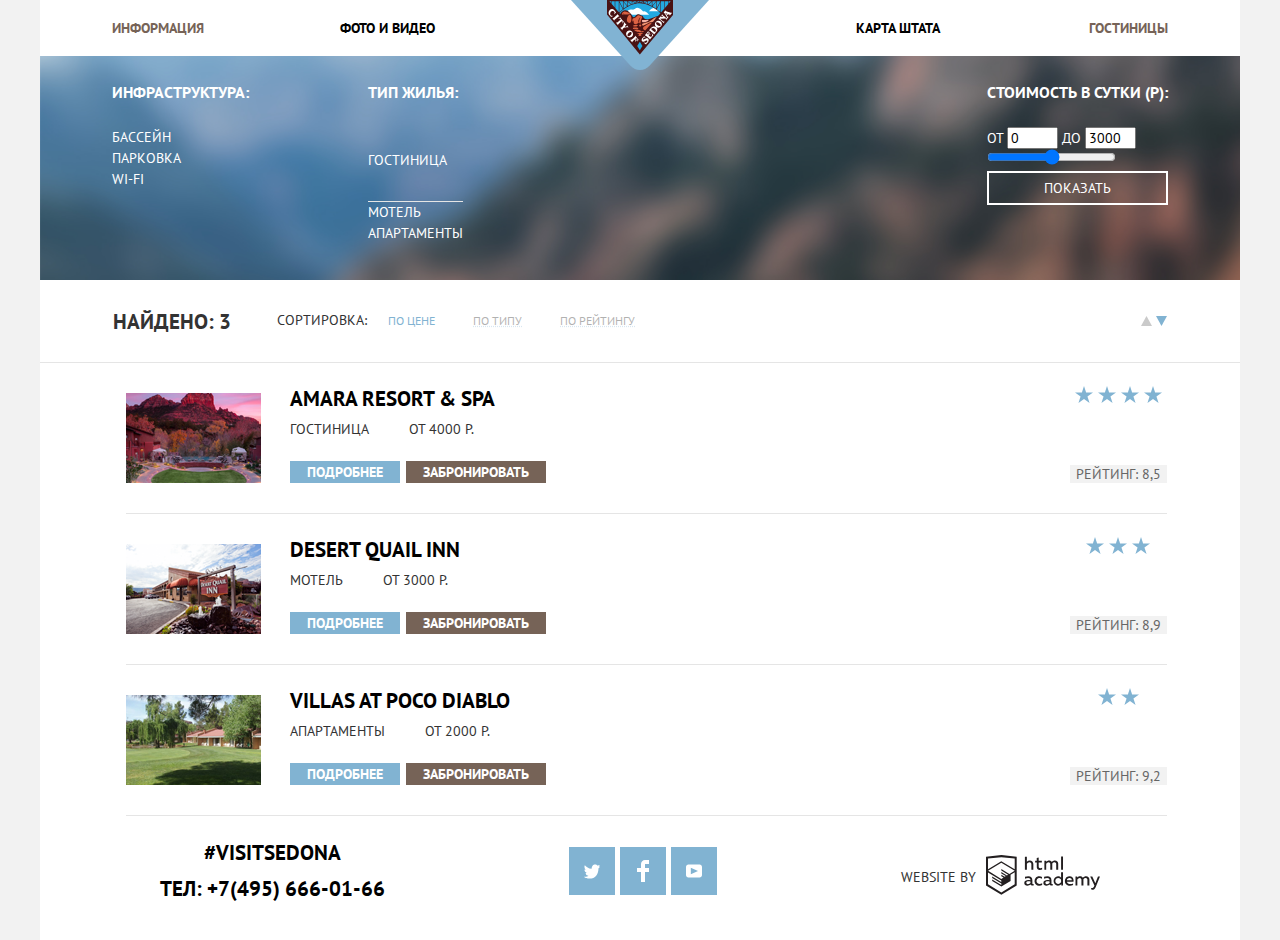
==== commit ce7a45ea: "icons for inputs, styles for reasons cards  for hotels cards" ====
--- a/hotels.html
+++ b/hotels.html
@@ -98,7 +98,7 @@
         <div class="sortingby-block">
           <h2 class="sortingby-title">НАЙДЕНО: 3</h2>
           <div class="sortingby">СОРТИРОВКА:
-            <button class="button link price" href="#">ПО ЦЕНЕ</button>
+            <button class="button link active-button" href="#">ПО ЦЕНЕ</button>
             <button class="button link" href="#">ПО ТИПУ</button>
             <button class="button link" href="#">ПО РЕЙТИНГУ</button>
           </div>
@@ -106,16 +106,13 @@
             <button class="arrow-wrapper_button">
               <svg class="arrow-up-icon" width="11" height="10" viewBox="0 0 11 10" fill="none"
                 xmlns="http://www.w3.org/2000/svg">
-                <path d="M5.5 0L0 10H11L5.5 0Z" fill="#CACACA" />
+                <path d="M5.5 0L0 10H11L5.5 0Z" fill="currentColor" />
               </svg>
             </button>
-
-
-
-            <button class="arrow-wrapper_button" href="#">
+            <button class="arrow-wrapper_button active-arrow" href="#">
               <svg class="arrow-down-icon" width="11" height="10" viewBox="0 0 11 10" fill="none"
                 xmlns="http://www.w3.org/2000/svg">
-                <path d="M5.5 10L0 0H11" fill="#CACACA" />
+                <path d="M5.5 10L0 0H11" fill="currentColor" />
               </svg>
             </button>
 
@@ -126,14 +123,14 @@
           <li class="hotel flex">
 
             <div class="wrapper-hotels">
-              <img src="/images/Rock.png" alt="Rock">
+              <img class="hotels-img" src="/images/Rock.png" alt="Rock">
             </div>
             <div class="left-side-card">
               <h3 class="hotels-header">Amara Resort &amp;&nbsp;Spa</h3>
-               <div class="hotels-card_text_wrapper flex">
-                 <p class="hotels-card_text">ГОСТИНИЦА</p>
-                 <p class="hotels-card_text hotels-card_price">ОТ 4000 Р.</p>
-               </div>
+              <div class="hotels-card_text_wrapper flex">
+                <p class="hotels-card_text">ГОСТИНИЦА</p>
+                <p class="hotels-card_text hotels-card_price">ОТ 4000 Р.</p>
+              </div>
               <div class="hotels-card_button_wrapper flex">
                 <button class="button blue btn cards-button">ПОДРОБНЕЕ</button>
                 <button class="button btn cards-button">ЗАБРОНИРОВАТЬ</button>
@@ -152,35 +149,55 @@
           </li>
           <li class="hotel flex">
             <div class="wrapper-hotels">
-              <img src="/images/ROad.png" alt="Road">
-            </div>
-            <h3 class="hotels-header">Desert Quail Inn</h3>
-            <img src="images/star.svg" alt="рейтинг отеля 3 из 5">
-            <img src="images/star.svg">
-            <img src="images/star.svg">
-            <p>МОТЕЛЬ</p>
-            <p>ОТ 3000 Р.</p>
-            <button class="button blue btn">ПОДРОБНЕЕ</button>
-            <button class="button btn">ЗАБРОНИРОВАТЬ</button>
-            <button class="rating btn">РЕЙТИНГ: 8,9</button>
+              <img class="hotels-img" src="/images/ROad.png" alt="Road">
+            </div>
+            <div class="left-side-card">
+              <h3 class="hotels-header">Desert Quail Inn</h3>
+              <div class="hotels-card_text_wrapper flex">
+                <p class="hotels-card_text">МОТЕЛЬ</p>
+                <p class="hotels-card_text hotels-card_price">ОТ 3000 Р.</p>
+              </div>
+              <div class="hotels-card_button_wrapper flex">
+                <button class="button blue btn cards-button">ПОДРОБНЕЕ</button>
+                <button class="button btn cards-button">ЗАБРОНИРОВАТЬ</button>
+              </div>
+            </div>
+            <div class="right-side_card">
+              <div class="stars-img-group">
+                <img src="images/star.svg" alt="рейтинг отеля 3 из 5">
+                <img src="images/star.svg">
+                <img src="images/star.svg">
+              </div>
+              <button class="rating btn">РЕЙТИНГ: 8,9</button>
+            </div>
           </li>
           <li class="hotel flex">
             <div class="wrapper-hotels">
-              <img src="/images/Nature.png" alt="Nature">
-            </div>
-            <h3 class="hotels-header">Villas at Poco Diablo</h3>
-            <img src="images/star.svg" alt="рейтинг отеля 2 из 5">
-            <img src="images/star.svg">
-            <p>АПАРТАМЕНТЫ</p>
-            <p>ОТ 2000 Р.</p>
-            <button class="button blue btn">ПОДРОБНЕЕ</button>
-            <button class="button btn">ЗАБРОНИРОВАТЬ</button>
-            <button class="rating btn">РЕЙТИНГ: 9,2</button>
+              <img class="hotels-img" src="/images/Nature.png" alt="Nature">
+            </div>
+            <div class="left-side-card">
+              <h3 class="hotels-header">Villas at Poco Diablo</h3>
+              <div class="hotels-card_text_wrapper flex">
+                <p class="hotels-card_text">АПАРТАМЕНТЫ</p>
+                <p class="hotels-card_text hotels-card_price">ОТ 2000 Р.</p>
+              </div>
+              <div class="hotels-card_button_wrapper flex">
+                <button class="button blue btn cards-button">ПОДРОБНЕЕ</button>
+                <button class="button btn cards-button">ЗАБРОНИРОВАТЬ</button>
+              </div>
+            </div>
+            <div class="right-side_card">
+              <div class="stars-img-group">
+                <img src="images/star.svg" alt="рейтинг отеля 2 из 5">
+                <img src="images/star.svg">
+              </div>
+              <button class="rating btn">РЕЙТИНГ: 9,2</button>
+            </div>
           </li>
         </ul>
       </div>
     </main>
-    <footer class="page-footer">
+    <footer class="page-footer footer-hotels_page">
       <div class="footer-container">
         <div class="link-wrapper">
           <div class="visit-SEDONA">#visitSEDONA</div>
--- a/css/styles.css
+++ b/css/styles.css
@@ -20,6 +20,7 @@
   --blue: #81B3D2;
   --6: #666666;
   --e: #eee;
+  --calenD: #a9a9a9
 }
 
 * {
@@ -199,9 +200,9 @@
 }
 
 .reason-title {
-  width: 50%;
   font-size: 21px;
-  margin-top: 0;
+  margin: 0;
+  margin-bottom: 25px;
 }
 
 .reasons-preview-text {
@@ -217,6 +218,7 @@
 .reasons-1-item {
   display: flex;
   flex-direction: column;
+  flex-wrap: wrap;
   background-position: center 60px;
   background-repeat: no-repeat;
   background-size: 75px 72px;
@@ -262,10 +264,9 @@
   flex-direction: column;
   justify-content: center;
   align-items: center;
-  flex-wrap: wrap;
   text-align: center;
   width: calc(100% / 3);
-  height: 256px;
+  min-height: 256px;
   flex-shrink: 0;
 }
 
@@ -388,7 +389,6 @@
 }
 
 
-
 .link-wrapper {
   font-weight: 700;
   font-size: 21px;
@@ -417,6 +417,7 @@
 
 .hotels-header {
   margin: 0;
+  margin-bottom: 7px;
   font-size: 21px;
   font-weight: 700;
   line-height: 26px;
@@ -497,18 +498,28 @@
   width: 100%;
   max-width: 346px;
   height: 38px;
-}
-
-
+  transition: 0.3s ease-in-out;
+}
+
+
+
+
+.input.input-date:hover {
+  background-color: #EBEBEB;
+}
 
 
 .input.input-date:focus {
   background-color: var(--white);
-  outline: 2px solid #E5E5E5;
-}
-
-.input.input-date:hover {
-  background-color: #EBEBEB;
+  border: 2px solid #E5E5E5;
+}
+
+.input.input-date:hover+svg {
+  color: var(--main);
+}
+
+.input.input-date:active+svg {
+  color: var(--blue);
 }
 
 
@@ -516,7 +527,6 @@
   width: 100%;
   max-width: 458px;
   outline: 2px;
-
 }
 
 
@@ -533,12 +543,12 @@
 }
 
 .text-field__icon {
-    position: relative;
-    display: inline-flex;
-    flex-shrink: 0;
-    align-items: center;
-    width: 346px;
-    margin-left: 5px;
+  position: relative;
+  display: inline-flex;
+  flex-shrink: 0;
+  align-items: center;
+  width: 346px;
+  margin-left: auto;
 }
 
 .input-date {
@@ -551,15 +561,13 @@
   background-size: 21px 23px;
 }
 
-/* .input-date:hover + svg {
-  fill: #000000;
-} */
 
 .text-field__icon svg {
   position: absolute;
   right: 9px;
   top: 50%;
   transform: translateY(-50%);
+  color: var(--calenD);
 }
 
 .one-third-size {
@@ -579,47 +587,75 @@
   height: 38px;
   background-color: var(--f2);
   align-items: stretch;
-  margin-left: 30px;
 }
 
 
 
 .input-age {
-  width: 36px;
+  width: 38px;
   border: none;
   outline: none;
   background-color: var(--f2);
   font-size: 14px;
   font-weight: 700;
+  text-align: center;
 }
 
 
 .adults,
 .kids {
+  display: flex;
+  align-items: center;
+  justify-content: center;
+  width: 38px;
   padding: 6px 13px;
   border: none;
   background: transparent;
   line-height: 0;
-}
-
-.minus {
-  padding-bottom: 13px;
+  transition: 0.3s ease-in-out;
+}
+
+.adults svg {
+  color: #A9A9A9;
+}
+
+.adults:hover svg {
+  color: var(--main);
+}
+
+.adults:active svg {
+  color: var(--blue);
+}
+
+.kids svg {
+  color: #A9A9A9;
+}
+
+.kids:hover svg {
+  color: var(--main);
+}
+
+.kids:active svg {
+  color: var(--blue);
 }
 
 .label {
+  display: inline-block;
+  width: 112px;
+  text-align: left;
   font-size: 14px;
   line-height: 26px;
   font-weight: 700;
-  /* width: 100%; */
-  max-width: 121px;
-  /* padding-right: 13px; */
+}
+
+.label-kids {
+  width: 68px;
 }
 
 
 .adults-btnset {
   display: flex;
   justify-items: baseline;
-  padding-right: 50px;
   align-items: center;
 }
 
@@ -627,12 +663,8 @@
   display: flex;
   justify-items: baseline;
   align-items: center;
-}
-
-/* .label-kids {
-   margin-left: 55px;
-} */
-
+  margin-left: auto;
+}
 
 
 .sorting-hotels_block {
@@ -654,6 +686,14 @@
 .arrows-buttons {
   display: inline-block;
   margin-left: auto;
+}
+
+.arrows-buttons svg {
+  color: #cacaca;
+}
+
+.active-arrow svg {
+  color: #81B3D2;
 }
 
 .arrow-wrapper_button {
@@ -703,7 +743,13 @@
 }
 
 .wrapper-hotels {
+  padding-top: 7px;
   line-height: 0;
+}
+
+.hotels-img {
+  width: 135px;
+  height: 90px;
 }
 
 .right-side_card {
@@ -715,12 +761,20 @@
 
 
 .hotel {
+  align-items: stretch;
+  padding-top: 23px;
+  padding-bottom: 30px;
   border-bottom: 1px solid #E5E5E5;
 }
 
 .hotels-card_text {
   margin: 0;
   margin-right: 40px;
+}
+
+
+.hotels-card_button_wrapper {
+  margin-top: auto;
 }
 
 .cards-button {
@@ -758,17 +812,20 @@
   opacity: 30%;
 }
 
-.button.link.price {
+.button.link.active-button {
   color: var(--blue);
   text-decoration: none;
   opacity: 1;
 }
 
+
 .rating {
   display: inline-block;
+  margin-top: auto;
   color: var(--6);
   background-color: var(--f2);
   outline: 2px;
+
 }
 
 
@@ -826,6 +883,10 @@
   background-color: rgba(255, 255, 255, 0.9);
 }
 
+.footer-hotels_page {
+  margin: 0;
+}
+
 .footer-container {
   display: flex;
   align-items: center;
@@ -844,11 +905,11 @@
 }
 
 .social-icon:hover {
-  background-color:#669EC0;
+  background-color: #669EC0;
 }
 
 .social-icon:active {
-  background-color:#5496BD;
+  background-color: #5496BD;
 }
 
 .right-side-footer {
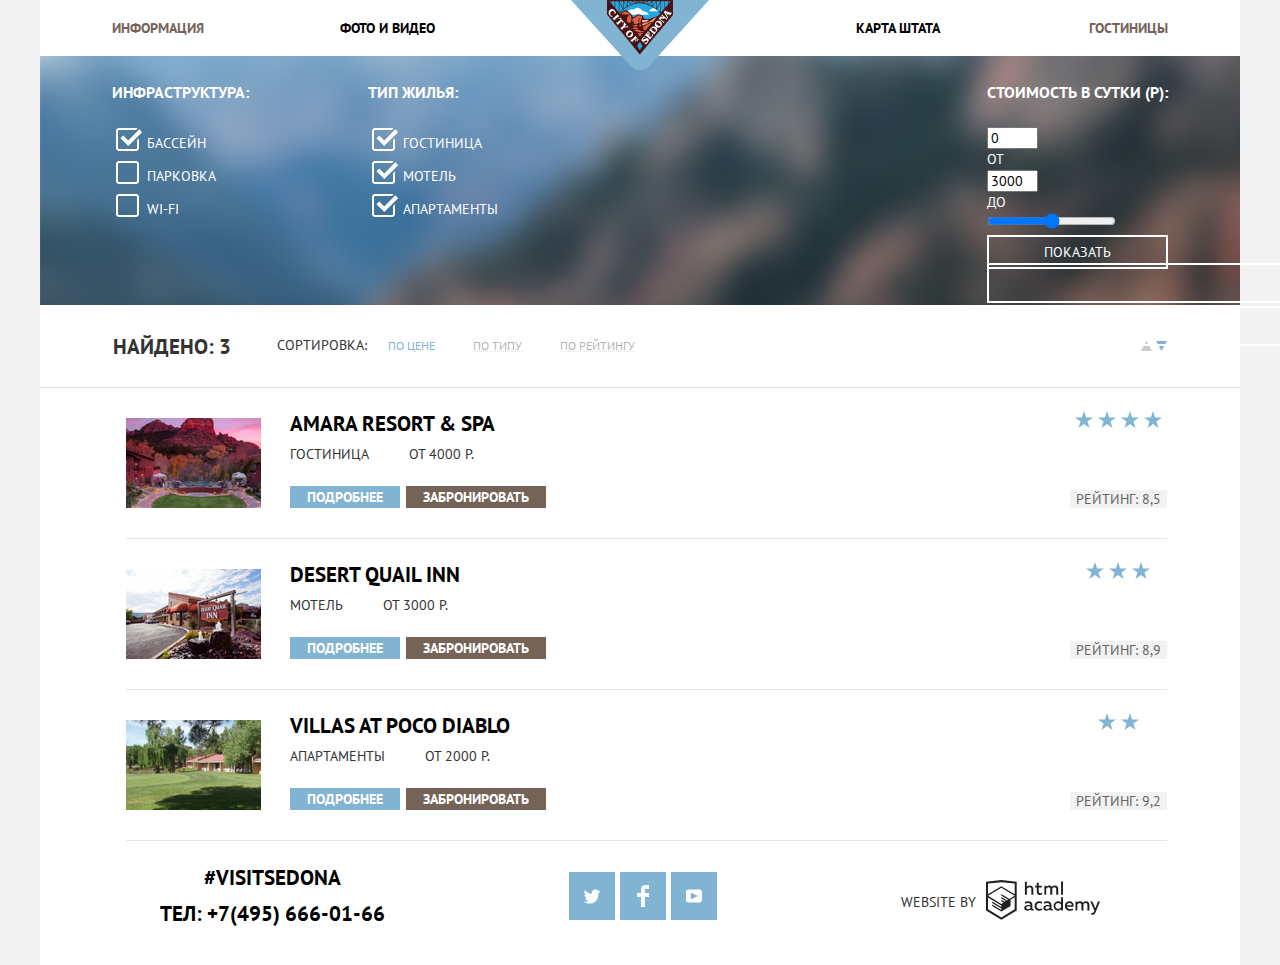
==== commit 945ed849: "added checkbox squares" ====
--- a/hotels.html
+++ b/hotels.html
@@ -47,41 +47,44 @@
           <div class="choice-item-block infrastructure-block">
             <h2 class="white-header">ИНФРАСТРУКТУРА:</h2>
             <div class="pool">
-              <input type="checkbox" checked id="pool" name="infra" value="pool" class="input visually-hidden">
-              <label for="pool">БАССЕЙН</label>
+              <input type="checkbox" checked id="pool" name="infra" value="pool"
+                class="checkbox-filter visually-hidden">
+              <label for="pool" class="label-checkbox">БАССЕЙН</label>
             </div>
             <div class="parking">
-              <input type="checkbox" id="parking" name="infra" value="parking" class="input visually-hidden">
-              <label for="parking">ПАРКОВКА</label>
+              <input type="checkbox" id="parking" name="infra" value="parking" class="checkbox-filter visually-hidden">
+              <label for="parking" class="label-checkbox">ПАРКОВКА</label>
             </div>
             <div class="wi-fi">
-              <input type="checkbox" id="wi-fi" name="infra" value="wi-fi" class="input visually-hidden">
-              <label for="wi-fi">WI-FI</label>
+              <input type="checkbox" id="wi-fi" name="infra" value="wi-fi" class="checkbox-filter visually-hidden">
+              <label for="wi-fi" class="label-checkbox">WI-FI</label>
             </div>
           </div>
           <div class="choice-item-block apartman-block">
             <h2 class="white-header">ТИП ЖИЛЬЯ:</h2>
-            <div class="hotel">
-              <input type="checkbox" checked id="hotel" name="living-place" value="hotel" class="input visually-hidden">
-              <label for="hotel">ГОСТИНИЦА</label>
-            </div>
-            <div class="motel">
-              <input type="checkbox" checked id="motel" name="living-place" value="motel" class="input visually-hidden">
-              <label for="motel">МОТЕЛЬ</label>
-            </div>
-            <div class="apartman">
+            <div class="placement">
+              <input type="checkbox" checked id="hotel" name="living-place" value="hotel"
+                class="checkbox-filter visually-hidden">
+              <label for="hotel" class="label-checkbox">ГОСТИНИЦА</label>
+            </div>
+            <div class="placement">
+              <input type="checkbox" checked id="motel" name="living-place" value="motel"
+                class="checkbox-filter visually-hidden">
+              <label for="motel" class="label-checkbox">МОТЕЛЬ</label>
+            </div>
+            <div class="placement">
               <input type="checkbox" checked id="apartman" name="living-place" value="apartman"
-                class="input visually-hidden">
-              <label for="apartman">АПАРТАМЕНТЫ</label>
+                class="checkbox-filter visually-hidden">
+              <label for="apartman" class="label-checkbox">АПАРТАМЕНТЫ</label>
             </div>
           </div>
           <div class="choice-item-block price-block">
             <h2 class="white-header">СТОИМОСТЬ В СУТКИ (Р):</h2>
             <div class="numberbuttons">
-              <label for="from-0">ОТ</label>
               <input type="number" id="from-0" min="0" max="3000" step="1" value="0" class="input input-nmbr">
-              <label for="till3000">ДО</label>
+              <label for="from-0" class="label-price">ОТ</label>
               <input type="number" id="till3000" min="0" max="3000" step="1" value="3000" class="input input-nmbr">
+              <label for="till3000" class="label-price">ДО</label>
             </div>
             <div class="price_per_day">
               <input class="range" type="range" id="price" name="price" min="1" max="3000" step="1">
@@ -98,9 +101,9 @@
         <div class="sortingby-block">
           <h2 class="sortingby-title">НАЙДЕНО: 3</h2>
           <div class="sortingby">СОРТИРОВКА:
-            <button class="button link active-button" href="#">ПО ЦЕНЕ</button>
-            <button class="button link" href="#">ПО ТИПУ</button>
-            <button class="button link" href="#">ПО РЕЙТИНГУ</button>
+            <button class="button link type-btn active-button" href="#">ПО ЦЕНЕ</button>
+            <button class="button link type-btn" href="#">ПО ТИПУ</button>
+            <button class="button link type-btn" href="#">ПО РЕЙТИНГУ</button>
           </div>
           <div class="arrows-buttons">
             <button class="arrow-wrapper_button">
@@ -126,7 +129,7 @@
               <img class="hotels-img" src="/images/Rock.png" alt="Rock">
             </div>
             <div class="left-side-card">
-              <h3 class="hotels-header">Amara Resort &amp;&nbsp;Spa</h3>
+              <a href="#" class="hotels-header">Amara Resort &amp;&nbsp;Spa</a>
               <div class="hotels-card_text_wrapper flex">
                 <p class="hotels-card_text">ГОСТИНИЦА</p>
                 <p class="hotels-card_text hotels-card_price">ОТ 4000 Р.</p>
@@ -152,7 +155,7 @@
               <img class="hotels-img" src="/images/ROad.png" alt="Road">
             </div>
             <div class="left-side-card">
-              <h3 class="hotels-header">Desert Quail Inn</h3>
+              <a class="hotels-header" href="#">Desert Quail Inn</a>
               <div class="hotels-card_text_wrapper flex">
                 <p class="hotels-card_text">МОТЕЛЬ</p>
                 <p class="hotels-card_text hotels-card_price">ОТ 3000 Р.</p>
@@ -176,7 +179,7 @@
               <img class="hotels-img" src="/images/Nature.png" alt="Nature">
             </div>
             <div class="left-side-card">
-              <h3 class="hotels-header">Villas at Poco Diablo</h3>
+              <a class="hotels-header" href="#">Villas at Poco Diablo</a>
               <div class="hotels-card_text_wrapper flex">
                 <p class="hotels-card_text">АПАРТАМЕНТЫ</p>
                 <p class="hotels-card_text hotels-card_price">ОТ 2000 Р.</p>
--- a/css/styles.css
+++ b/css/styles.css
@@ -421,7 +421,17 @@
   font-size: 21px;
   font-weight: 700;
   line-height: 26px;
-  color: var(--main)
+  color: var(--main);
+  text-decoration: none;
+}
+
+.hotels-header:hover {
+  color: var(--blue);
+}
+
+.hotels-header:active {
+  color: var(--main);
+  opacity: 30%;
 }
 
 .choice-items-form {
@@ -441,10 +451,78 @@
   margin-left: 119px;
 }
 
+.label-checkbox {
+  display: block;
+  padding-left: 35px;
+  padding-top: 6px;
+  padding-bottom: 6px;
+  position: relative;
+  cursor: pointer;
+}
+
+.label-checkbox::before {
+  content: "";
+  position: absolute;
+  top: 1px;
+  left: 4px;
+  width: 23px;
+  height: 23px;
+  background-image: url(../images/checkbox-off.svg);
+  background-size: contain;
+  background-repeat: no-repeat;
+}
+
+
+
+.checkbox-filter:checked +.label-checkbox::before {
+  content: "";
+  display: block;
+  position: absolute;
+  top: 1px;
+  left: 4px;
+  width: 27px;
+  height: 23px;
+  background-image: url(../images/checkbox-off.svg);
+  opacity: 0;
+  background-size: contain;
+  background-repeat: no-repeat;
+}
+
+
+.checkbox-filter:checked +.label-checkbox::after {
+  content: "";
+  display: block;
+  position: absolute;
+  top: 1px;
+  left: 4px;
+  width: 27px;
+  height: 23px;
+  background-image: url(../images/checkbox-on.svg);
+  background-size: contain;
+  background-repeat: no-repeat;
+}
+
 .price-block {
   margin-left: auto;
 }
 
+.label-price {
+  display: block;
+  position: relative;
+  cursor: pointer;
+}
+
+.label-price::before {
+  content: "";
+  display: block;
+  position: absolute;
+  width: 317px;
+  height: 36px;
+  top: 114px;
+  border: 2px solid var(--white);
+  cursor: pointer;
+}
+
 .button {
   padding: 3px 17px;
   font-weight: 700;
@@ -459,7 +537,7 @@
 }
 
 .button.blue.btn:active {
-  opacity: 30%;
+  color: rgba(255, 255, 255, 0.7);
   background-color: #5496BD;
 }
 
@@ -468,7 +546,7 @@
 }
 
 .button.btn:active {
-  opacity: 30%;
+  color: rgba(255, 255, 255, 0.7);
   background-color: #503E33;
 }
 
@@ -506,12 +584,15 @@
 
 .input.input-date:hover {
   background-color: #EBEBEB;
-}
-
-
-.input.input-date:focus {
+  outline: none;
+  border: none;
+}
+
+
+.input.input-date:focus-visible {
   background-color: var(--white);
   border: 2px solid #E5E5E5;
+  outline: none;
 }
 
 .input.input-date:hover+svg {
@@ -701,8 +782,17 @@
   border: none;
   outline: none;
   padding: 0;
-}
-
+  cursor: pointer;
+}
+
+.arrow-wrapper_button:hover svg {
+  color: var(--main);
+}
+
+
+.arrow-wrapper_button:active svg {
+  color: var(--blue);
+}
 
 
 .living-places {
@@ -722,6 +812,7 @@
   font-family: "PT Sans", sans-serif;
   font-size: 21px;
   line-height: 26px;
+  font-weight: 700;
   color: var(--white);
   background-color: var(--brown);
   text-align: center;
@@ -781,13 +872,15 @@
   margin-right: 6px;
 }
 
-.searching-hotels:focus {
+
+.searching-hotels:hover {
   background-color: #604E43;
-}
-
-.searching-hotels:hover {
+  ;
+}
+
+.searching-hotels:active {
   background-color: #503E33;
-  /* opacity: 30%; */
+  color: rgba(255, 255, 255, 0.3);
 }
 
 .searching-hotels.blue {
@@ -800,6 +893,7 @@
 
 .searching-hotels.blue:active {
   background-color: #5496BD;
+  color: rgba(255, 255, 255, 0.3);
 }
 
 .button.link {
@@ -810,6 +904,7 @@
   line-height: 18px;
   text-decoration: underline dotted var(--blue);
   opacity: 30%;
+  cursor: pointer;
 }
 
 .button.link.active-button {
@@ -818,6 +913,16 @@
   opacity: 1;
 }
 
+.type-btn:hover {
+  color: var(--blue);
+  opacity: 100%;
+}
+
+.type-btn:active {
+  color: var(--main);
+  text-decoration: none;
+  opacity: 100%;
+}
 
 .rating {
   display: inline-block;
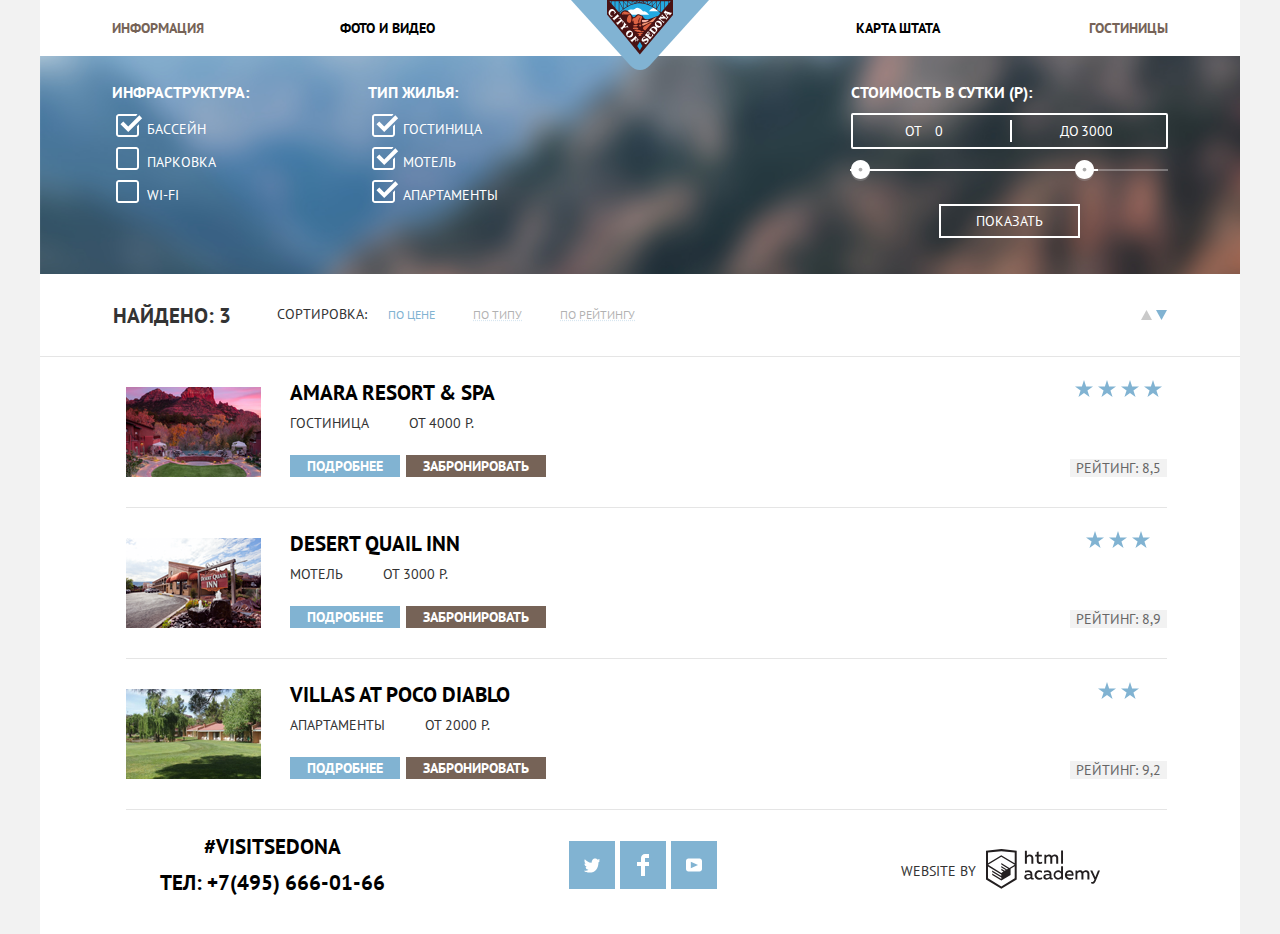
==== commit 7be26902: "imput range" ====
--- a/hotels.html
+++ b/hotels.html
@@ -80,14 +80,24 @@
           </div>
           <div class="choice-item-block price-block">
             <h2 class="white-header">СТОИМОСТЬ В СУТКИ (Р):</h2>
-            <div class="numberbuttons">
-              <input type="number" id="from-0" min="0" max="3000" step="1" value="0" class="input input-nmbr">
-              <label for="from-0" class="label-price">ОТ</label>
-              <input type="number" id="till3000" min="0" max="3000" step="1" value="3000" class="input input-nmbr">
-              <label for="till3000" class="label-price">ДО</label>
-            </div>
-            <div class="price_per_day">
-              <input class="range" type="range" id="price" name="price" min="1" max="3000" step="1">
+            <div class="numberbuttons flex">
+              <div class="nubberbuttons_block flex">
+                <label for="from-0" class="label-price">ОТ</label>
+                <input type="number" id="from-0" min="0" max="3000" step="1" value="0" class="input input-nmbr">
+              </div>
+              <div class="numberbuttons_block flex">
+                <label for="till3000" class="label-price">ДО</label>
+                <input type="number" id="till3000" min="0" max="3000" step="1" value="3000" class="input input-nmbr">
+              </div>
+
+            </div>
+            <div class="slider">
+              <div class="progress"></div>
+            </div>
+            <div class="range-input">
+              <input class="range range-min" type="range" id="price" name="price" min="0" max="4000" step="1" value="0">
+              <input class="range range-max" type="range" id="price" name="price" min="0" max="4000" step="1"
+                value="3000">
             </div>
             <div class="submit">
               <input class="show" type="submit" value="ПОКАЗАТЬ">
@@ -251,4 +261,4 @@
   </div>
 </body>
 
-</html>
+</html>--- a/css/styles.css
+++ b/css/styles.css
@@ -174,7 +174,7 @@
   flex-direction: column;
   justify-content: center;
   align-items: center;
-  padding-top: 42px;
+  padding-top: 36px;
   line-height: 26px;
 }
 
@@ -222,7 +222,7 @@
   background-position: center 60px;
   background-repeat: no-repeat;
   background-size: 75px 72px;
-  padding-top: 160px;
+  padding-top: 156px;
   padding-bottom: 85px;
   width: calc(100% / 3);
   max-width: 400px;
@@ -409,10 +409,11 @@
 }
 
 .white-header {
+  align-self: flex-start;
   font-size: 16px;
   font-weight: 700;
   margin: 0;
-  margin-bottom: 24px;
+  margin-bottom: 10px;
 }
 
 .hotels-header {
@@ -474,7 +475,7 @@
 
 
 
-.checkbox-filter:checked +.label-checkbox::before {
+.checkbox-filter:checked+.label-checkbox::before {
   content: "";
   display: block;
   position: absolute;
@@ -489,7 +490,7 @@
 }
 
 
-.checkbox-filter:checked +.label-checkbox::after {
+.checkbox-filter:checked+.label-checkbox::after {
   content: "";
   display: block;
   position: absolute;
@@ -504,6 +505,7 @@
 
 .price-block {
   margin-left: auto;
+  align-items: center;
 }
 
 .label-price {
@@ -512,16 +514,90 @@
   cursor: pointer;
 }
 
-.label-price::before {
-  content: "";
-  display: block;
-  position: absolute;
+.numberbuttons {
+  position: relative;
+  justify-content: space-around;
   width: 317px;
   height: 36px;
-  top: 114px;
-  border: 2px solid var(--white);
+  border: 2px solid #fff;
+  border-radius: 2px;
+  margin-bottom: 20px;
+}
+
+.numberbuttons::after {
+  content: "";
+  position: absolute;
+  width: 2px;
+  height: 22px;
+  left: 50%;
+  background-color: var(--white);
+}
+
+.numberbuttons_block {
+  justify-content: center;
+}
+
+.input-nmbr {
+  width: 35px;
+  background: transparent;
+  outline: none;
+  border: none;
+  color: var(--white);
+  text-align: center;
+}
+
+.slider {
+  width: 100%;
+  max-width: 316px;
+  height: 2px;
+  background: rgba(255, 255, 255, 0.3);
+  position: relative;
+}
+
+.slider .progress {
+  width: 248px;
+  height: 2px;
+  right: 22%;
+  position: absolute;
+  background: #fff;
+}
+
+.range-input {
+  position: relative;
+  margin-bottom: 33px;
+  width: 100%;
+  /* max-width: 316px; */
+}
+
+.range {
+  position: absolute;
+  top: -2px;
+  height: 2px;
+  width: 100%;
+  appearance: none;
+  background: none;
+  outline: none;
+  pointer-events: none;
+}
+
+
+.range::-webkit-slider-thumb {
+  -webkit-appearance: none;
+  appearance: none;
+  width: 19px;
+  height: 21px;
+  background: url("../images/filter-button.svg");
   cursor: pointer;
-}
+  pointer-events: auto;
+}
+
+/* спросить про -moz-range-thumb */
+
+.range::-webkit-slider-thumb:hover {
+  transform: scale(1.2) translate(-1px -1px);
+}
+
+
 
 .button {
   padding: 3px 17px;
@@ -1056,4 +1132,4 @@
 
 .footer-logo-link:active {
   color: #BDBBBC;
-}
+}